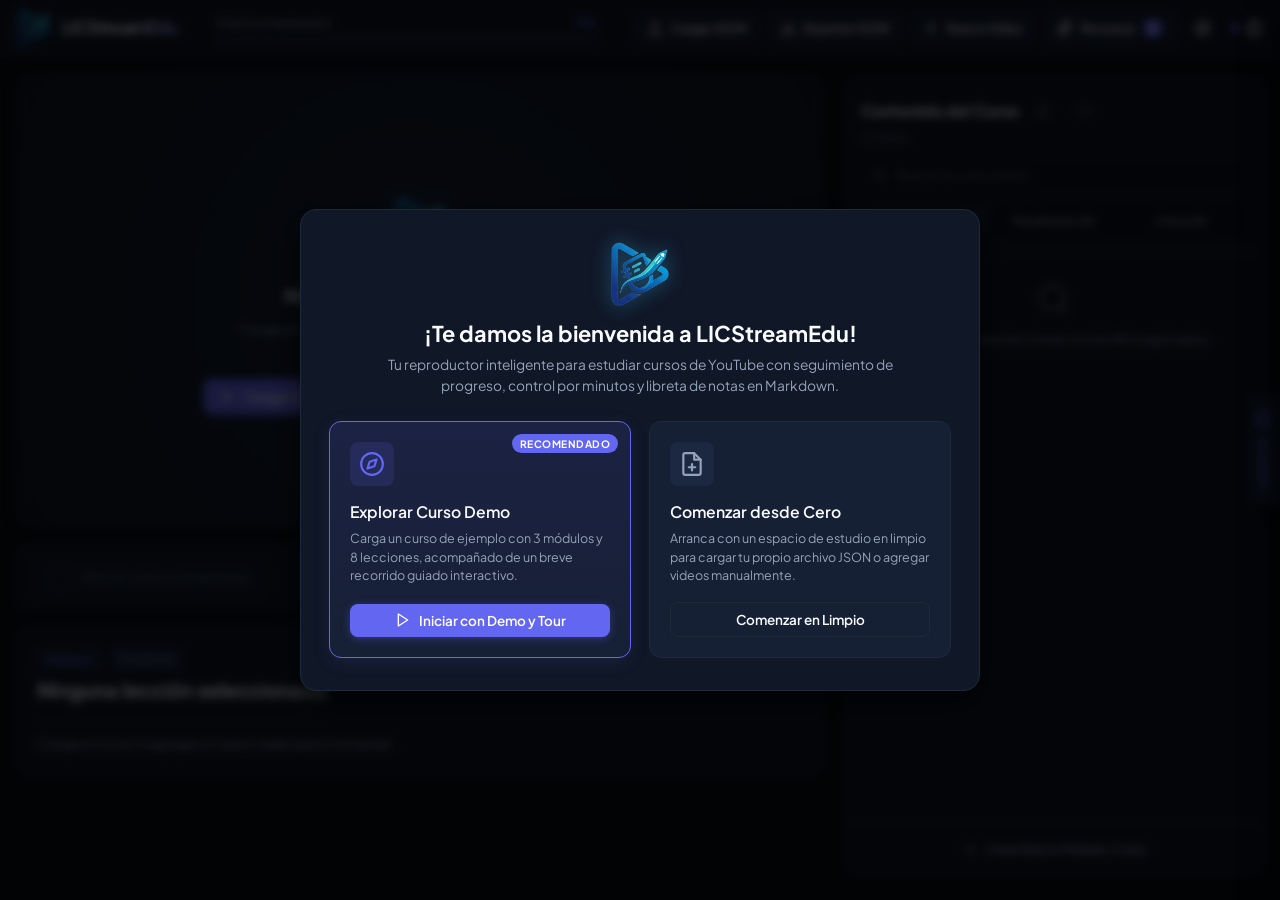
==== index.html @ e5d43a3f "LICStreamEdu v1.0" ====
<!DOCTYPE html>
<html lang="es" data-theme="obsidian">
<head>
  <meta charset="UTF-8">
  <meta name="viewport" content="width=device-width, initial-scale=1.0, maximum-scale=5.0">
  <title>LICStreamEdu | Reproductor Inteligente de Cursos</title>
  <meta name="description" content="Reproductor minimalista y moderno para cursos de YouTube con seguimiento de progreso, listas de reproducción, temas personalizables y gestor de archivos.">
  
  <!-- Favicon oficial -->
  <link rel="icon" type="image/png" href="assets/logo.png">
  <link rel="apple-touch-icon" href="assets/logo.png">
  
  <!-- Tipografías: Plus Jakarta Sans, Architects Daughter (manuscrita tipo Virgil/Excalidraw), Patrick Hand, Merriweather, JetBrains Mono -->
  <link rel="preconnect" href="https://fonts.googleapis.com">
  <link rel="preconnect" href="https://fonts.gstatic.com" crossorigin>
  <link href="https://fonts.googleapis.com/css2?family=Architects+Daughter&family=JetBrains+Mono:wght@400;500;600&family=Merriweather:ital,wght@0,400;0,700;1,400&family=Patrick+Hand&family=Plus+Jakarta+Sans:wght@300;400;500;600;700&display=swap" rel="stylesheet">
  
  <link rel="stylesheet" href="styles.css">
</head>
<body>

  <!-- ======================================================= -->
  <!-- BARRA DE NAVEGACIÓN SUPERIOR (HEADER)                   -->
  <!-- ======================================================= -->
  <header class="app-header">
    <div class="header-container">
      
      <!-- Logotipo e Identidad -->
      <div class="brand">
        <img src="assets/logo.png" alt="LICStreamEdu Logo" class="brand-logo-img">
        <div class="brand-text">
          <span class="brand-title">LICStreamEdu</span>
        </div>
      </div>

      <!-- Barra de Progreso Global del Curso -->
      <div class="course-progress-widget" id="headerProgressWidget" title="Progreso del curso actual">
        <div class="progress-info">
          <span class="progress-label" id="progressText">0 de 0 completados</span>
          <span class="progress-percent" id="progressPercentage">0%</span>
        </div>
        <div class="progress-track" role="progressbar" aria-valuenow="0" aria-valuemin="0" aria-valuemax="100">
          <div class="progress-fill" id="progressBarFill" style="width: 0%;"></div>
        </div>
      </div>

      <!-- Botones de Acción de la Cabecera -->
      <div class="header-actions">
        
        <!-- Botón Cargar JSON -->
        <button type="button" class="btn btn-secondary btn-sm" id="btnOpenLoadJsonModal" title="Cargar curso desde archivo JSON local o nube">
          <svg width="16" height="16" viewBox="0 0 24 24" fill="none" stroke="currentColor" stroke-width="2" stroke-linecap="round" stroke-linejoin="round" aria-hidden="true">
            <path d="M21 15v4a2 2 0 0 1-2 2H5a2 2 0 0 1-2-2v-4"></path>
            <polyline points="17 8 12 3 7 8"></polyline>
            <line x1="12" y1="3" x2="12" y2="15"></line>
          </svg>
          <span class="btn-text">Cargar JSON</span>
        </button>

        <!-- Botón Exportar JSON -->
        <button type="button" class="btn btn-secondary btn-sm" id="btnExportJson" title="Descargar y exportar curso actual como archivo JSON">
          <svg width="16" height="16" viewBox="0 0 24 24" fill="none" stroke="currentColor" stroke-width="2" stroke-linecap="round" stroke-linejoin="round" aria-hidden="true">
            <path d="M21 15v4a2 2 0 0 1-2 2H5a2 2 0 0 1-2-2v-4"></path>
            <polyline points="7 10 12 15 17 10"></polyline>
            <line x1="12" y1="15" x2="12" y2="3"></line>
          </svg>
          <span class="btn-text">Exportar JSON</span>
        </button>

        <!-- Botón Agregar Video Manual -->
        <button type="button" class="btn btn-secondary btn-sm" id="btnOpenAddVideoModal" title="Agregar nuevo video manualmente">
          <svg width="16" height="16" viewBox="0 0 24 24" fill="none" stroke="currentColor" stroke-width="2" stroke-linecap="round" stroke-linejoin="round" aria-hidden="true">
            <line x1="12" y1="5" x2="12" y2="19"></line>
            <line x1="5" y1="12" x2="19" y2="12"></line>
          </svg>
          <span class="btn-text">Nuevo Video</span>
        </button>

        <!-- Botón Archivos Adjuntos (máx 10MB) -->
        <button type="button" class="btn btn-secondary btn-sm" id="btnOpenAttachmentsModal" title="Archivos adicionales y recursos del curso">
          <svg width="16" height="16" viewBox="0 0 24 24" fill="none" stroke="currentColor" stroke-width="2" stroke-linecap="round" stroke-linejoin="round" aria-hidden="true">
            <path d="M21.44 11.05l-9.19 9.19a6 6 0 0 1-8.49-8.49l9.19-9.19a4 4 0 0 1 5.66 5.66l-9.2 9.19a2 2 0 0 1-2.83-2.83l8.49-8.48"></path>
          </svg>
          <span class="btn-text">Recursos</span>
          <span class="badge" id="attachmentsCountBadge">0</span>
        </button>

        <!-- Botón Iniciar Recorrido Guiado -->
        <button type="button" class="btn btn-icon btn-sm" id="btnStartTour" title="Iniciar recorrido guiado (Tour)" aria-label="Iniciar recorrido guiado">
          <svg width="17" height="17" viewBox="0 0 24 24" fill="none" stroke="currentColor" stroke-width="2" stroke-linecap="round" stroke-linejoin="round" aria-hidden="true">
            <circle cx="12" cy="12" r="10"></circle>
            <polygon points="16.24 7.76 14.12 14.12 7.76 16.24 9.88 9.88 16.24 7.76"></polygon>
          </svg>
        </button>

        <!-- Botón Selector de Temas -->
        <button type="button" class="btn btn-icon btn-sm" id="btnOpenThemeModal" title="Cambiar tema de color" aria-label="Cambiar tema de color">
          <span class="theme-current-dot" id="currentThemeDot"></span>
          <svg width="17" height="17" viewBox="0 0 24 24" fill="none" stroke="currentColor" stroke-width="2" stroke-linecap="round" stroke-linejoin="round" aria-hidden="true">
            <circle cx="12" cy="12" r="10"></circle>
            <path d="M12 2a14.5 14.5 0 0 0 0 20 10 10 0 0 0 0-20"></path>
          </svg>
        </button>

        <!-- Botón Alternar Menú Lateral Móvil -->
        <button type="button" class="btn btn-icon mobile-menu-toggle" id="btnToggleMobileSidebar" aria-label="Abrir lista de videos">
          <svg width="20" height="20" viewBox="0 0 24 24" fill="none" stroke="currentColor" stroke-width="2" stroke-linecap="round" stroke-linejoin="round" aria-hidden="true">
            <line x1="3" y1="12" x2="21" y2="12"></line>
            <line x1="3" y1="6" x2="21" y2="6"></line>
            <line x1="3" y1="18" x2="21" y2="18"></line>
          </svg>
        </button>

      </div>
    </div>
  </header>

  <!-- Banner de advertencia si se abre como file:// (Causa del Error 153 de YouTube) -->
  <div class="protocol-warning-banner hidden" id="protocolWarningBanner">
    <div class="protocol-warning-content">
      <svg width="20" height="20" viewBox="0 0 24 24" fill="none" stroke="currentColor" stroke-width="2" stroke-linecap="round" stroke-linejoin="round" aria-hidden="true">
        <path d="M10.29 3.86L1.82 18a2 2 0 0 0 1.71 3h16.94a2 2 0 0 0 1.71-3L13.71 3.86a2 2 0 0 0-3.42 0z"></path>
        <line x1="12" y1="9" x2="12" y2="13"></line>
        <line x1="12" y1="17" x2="12.01" y2="17"></line>
      </svg>
      <div class="protocol-warning-text">
        <strong>Aviso sobre Error 153 de YouTube:</strong> Estás abriendo la aplicación como archivo local (<code>file:///</code>). Por políticas de seguridad, YouTube bloquea reproductores embebidos sin un origen HTTP.
      </div>
      <a href="http://localhost:8080" class="btn btn-sm btn-primary" id="btnOpenLocalhost">
        Abrir en localhost:8080
      </a>
      <button type="button" class="btn btn-icon btn-xs" id="btnCloseProtocolWarning" aria-label="Cerrar aviso">
        <svg width="16" height="16" viewBox="0 0 24 24" fill="none" stroke="currentColor" stroke-width="2" stroke-linecap="round" stroke-linejoin="round">
          <line x1="18" y1="6" x2="6" y2="18"></line>
          <line x1="6" y1="6" x2="18" y2="18"></line>
        </svg>
      </button>
    </div>
  </div>

  <!-- ======================================================= -->
  <!-- CONTENEDOR PRINCIPAL (LAYOUT RESPONSIVO)                -->
  <!-- ======================================================= -->
  <main class="app-layout">
    
    <!-- COLUMNA PRINCIPAL: REPRODUCTOR Y DETALLES DEL VIDEO -->
    <section class="player-column">
      
      <!-- Contenedor del Reproductor Embebido 16:9 -->
      <div class="video-container" id="videoContainer">
        <!-- El iframe se inyecta dinámicamente mediante JavaScript -->
        <div class="empty-player-state" id="emptyPlayerState">
          <div class="empty-icon" aria-hidden="true">
            <img src="assets/logo.png" alt="LICStreamEdu" class="empty-logo-img">
          </div>
          <h3>Ningún video en reproducción</h3>
          <p>Carga un archivo JSON de curso o agrega un nuevo video para comenzar.</p>
          <div class="empty-actions">
            <button type="button" class="btn btn-primary" id="btnLoadDemoCourse">
              <svg width="16" height="16" viewBox="0 0 24 24" fill="none" stroke="currentColor" stroke-width="2" stroke-linecap="round" stroke-linejoin="round" aria-hidden="true">
                <polygon points="5 3 19 12 5 21 5 3"></polygon>
              </svg>
              Cargar Curso de Demostración
            </button>
            <button type="button" class="btn btn-secondary" id="btnEmptyLoadJson">
              Cargar archivo JSON
            </button>
          </div>
        </div>

        <iframe 
          id="youtubeIframe" 
          class="video-iframe hidden"
          title="Reproductor de Video de YouTube"
          allow="accelerometer; autoplay; clipboard-write; encrypted-media; gyroscope; picture-in-picture; web-share"
          referrerpolicy="strict-origin-when-cross-origin"
          allowfullscreen>
        </iframe>
      </div>

      <!-- Barra de Acciones del Reproductor -->
      <div class="player-controls-bar">
        <div class="controls-left">
          <!-- Botón de Marcar como Visto / No Visto -->
          <button type="button" class="btn btn-check" id="btnToggleWatched" disabled>
            <span class="check-box-icon" aria-hidden="true">
              <svg width="18" height="18" viewBox="0 0 24 24" fill="none" stroke="currentColor" stroke-width="2.5" stroke-linecap="round" stroke-linejoin="round">
                <polyline points="20 6 9 17 4 12"></polyline>
              </svg>
            </span>
            <span id="btnWatchedLabel">Marcar como completado</span>
          </button>
        </div>

        <div class="controls-right">
          <!-- Navegación Anterior / Siguiente -->
          <button type="button" class="btn btn-icon btn-secondary" id="btnPrevVideo" title="Video anterior" disabled aria-label="Video anterior">
            <svg width="18" height="18" viewBox="0 0 24 24" fill="none" stroke="currentColor" stroke-width="2" stroke-linecap="round" stroke-linejoin="round" aria-hidden="true">
              <polygon points="19 20 9 12 19 4 19 20"></polygon>
              <line x1="5" y1="19" x2="5" y2="5"></line>
            </svg>
          </button>
          
          <button type="button" class="btn btn-icon btn-secondary" id="btnNextVideo" title="Siguiente video" disabled aria-label="Siguiente video">
            <svg width="18" height="18" viewBox="0 0 24 24" fill="none" stroke="currentColor" stroke-width="2" stroke-linecap="round" stroke-linejoin="round" aria-hidden="true">
              <polygon points="5 4 15 12 5 20 5 4"></polygon>
              <line x1="19" y1="5" x2="19" y2="19"></line>
            </svg>
          </button>

          <!-- Enlace Externo a YouTube -->
          <a href="#" target="_blank" rel="noopener noreferrer" class="btn btn-icon btn-secondary" id="btnOpenYouTubeExternal" title="Abrir en YouTube" aria-label="Abrir en YouTube">
            <svg width="16" height="16" viewBox="0 0 24 24" fill="none" stroke="currentColor" stroke-width="2" stroke-linecap="round" stroke-linejoin="round" aria-hidden="true">
              <path d="M18 13v6a2 2 0 0 1-2 2H5a2 2 0 0 1-2-2V8a2 2 0 0 1 2-2h6"></path>
              <polyline points="15 3 21 3 21 9"></polyline>
              <line x1="10" y1="14" x2="21" y2="3"></line>
            </svg>
          </a>
        </div>
      </div>

      <!-- Tarjeta de Información del Video Actual -->
      <article class="video-meta-card">
        <div class="video-meta-header">
          <div class="meta-tags">
            <span class="module-badge" id="currentModuleBadge">Módulo 1</span>
            <span class="status-badge" id="currentStatusBadge">Pendiente</span>
          </div>
          <h1 class="video-title" id="currentVideoTitle">Selecciona una lección para comenzar</h1>
        </div>
        
        <div class="video-description-box">
          <p class="video-description-text" id="currentVideoDescription">
            La descripción detallada del video seleccionado aparecerá en este apartado.
          </p>
        </div>
      </article>

    </section>

    <!-- COLUMNA LATERAL: PLAYLIST / MÓDULOS DE VIDEOS -->
    <aside class="playlist-sidebar" id="playlistSidebar">
      
      <!-- Cabecera de la Barra Lateral -->
      <div class="sidebar-header">
        <div class="sidebar-title-row">
          <div class="sidebar-title-wrap">
            <div class="sidebar-title-heading-wrap">
              <h2 class="sidebar-title" id="sidebarCourseTitle" title="Clic para renombrar el curso">Contenido del Curso</h2>
              <button type="button" class="btn btn-icon btn-xs sidebar-edit-title-btn" id="btnEditCourseTitle" title="Renombrar curso" aria-label="Renombrar curso">
                <svg width="14" height="14" viewBox="0 0 24 24" fill="none" stroke="currentColor" stroke-width="2" stroke-linecap="round" stroke-linejoin="round" aria-hidden="true">
                  <path d="M12 20h9"></path>
                  <path d="M16.5 3.5a2.121 2.121 0 0 1 3 3L7 19l-4 1 1-4L16.5 3.5z"></path>
                </svg>
              </button>
              <button type="button" class="btn btn-icon btn-xs sidebar-close-course-btn" id="btnCloseCourse" title="Cerrar curso actual y comenzar uno nuevo" aria-label="Cerrar curso actual">
                <svg width="14" height="14" viewBox="0 0 24 24" fill="none" stroke="currentColor" stroke-width="2" stroke-linecap="round" stroke-linejoin="round" aria-hidden="true">
                  <path d="M9 21H5a2 2 0 0 1-2-2V5a2 2 0 0 1 2-2h4"></path>
                  <polyline points="16 17 21 12 16 7"></polyline>
                  <line x1="21" y1="12" x2="9" y2="12"></line>
                </svg>
              </button>
            </div>
            <span class="sidebar-video-count" id="sidebarTotalCount">0 videos</span>
          </div>
          <button type="button" class="btn btn-icon btn-xs sidebar-close-btn" id="btnCloseMobileSidebar" aria-label="Cerrar panel de lista">
            <svg width="18" height="18" viewBox="0 0 24 24" fill="none" stroke="currentColor" stroke-width="2" stroke-linecap="round" stroke-linejoin="round" aria-hidden="true">
              <line x1="18" y1="6" x2="6" y2="18"></line>
              <line x1="6" y1="6" x2="18" y2="18"></line>
            </svg>
          </button>
        </div>

        <!-- Buscador de Lecciones -->
        <div class="search-box">
          <svg class="search-icon" width="16" height="16" viewBox="0 0 24 24" fill="none" stroke="currentColor" stroke-width="2" stroke-linecap="round" stroke-linejoin="round" aria-hidden="true">
            <circle cx="11" cy="11" r="8"></circle>
            <line x1="21" y1="21" x2="16.65" y2="16.65"></line>
          </svg>
          <input type="text" id="searchInput" class="search-input" placeholder="Buscar lección o tema..." aria-label="Buscar lección">
          <button type="button" class="search-clear-btn hidden" id="btnClearSearch" aria-label="Borrar búsqueda">
            <svg width="14" height="14" viewBox="0 0 24 24" fill="none" stroke="currentColor" stroke-width="2" stroke-linecap="round" stroke-linejoin="round" aria-hidden="true">
              <line x1="18" y1="6" x2="6" y2="18"></line>
              <line x1="6" y1="6" x2="18" y2="18"></line>
            </svg>
          </button>
        </div>

        <!-- Filtros de Estado: Todos / Pendientes / Completados -->
        <div class="filter-tabs" role="tablist">
          <button type="button" class="filter-tab active" data-filter="all" role="tab" aria-selected="true">
            Todos (<span id="filterCountAll">0</span>)
          </button>
          <button type="button" class="filter-tab" data-filter="pending" role="tab" aria-selected="false">
            Pendientes (<span id="filterCountPending">0</span>)
          </button>
          <button type="button" class="filter-tab" data-filter="completed" role="tab" aria-selected="false">
            Listos (<span id="filterCountCompleted">0</span>)
          </button>
        </div>
      </div>

      <!-- Contenedor con Scroll de Módulos y Videos -->
      <div class="playlist-accordion-container" id="playlistContainer">
        <!-- Generado dinámicamente con JavaScript -->
      </div>

      <!-- Pie de la Barra Lateral: Botón de Crear Módulo / Lista Rápida -->
      <div class="sidebar-footer">
        <button type="button" class="btn btn-ghost btn-sm btn-block" id="btnCreateNewModule">
          <svg width="15" height="15" viewBox="0 0 24 24" fill="none" stroke="currentColor" stroke-width="2" stroke-linecap="round" stroke-linejoin="round" aria-hidden="true">
            <line x1="12" y1="5" x2="12" y2="19"></line>
            <line x1="5" y1="12" x2="19" y2="12"></line>
          </svg>
          Crear Nuevo Módulo / Lista
        </button>
      </div>

    </aside>

  </main>

  <!-- Overlay para oscurecer el fondo en móviles al abrir la barra lateral -->
  <div class="sidebar-backdrop" id="sidebarBackdrop"></div>

  <!-- ======================================================= -->
  <!-- MODAL 1: CARGAR CURSO JSON (LOCAL O NUBE)               -->
  <!-- ======================================================= -->
  <div class="modal-backdrop" id="modalLoadJson" aria-hidden="true" role="dialog" aria-labelledby="modalLoadJsonTitle">
    <div class="modal-card">
      <div class="modal-header">
        <div class="modal-title-wrap">
          <svg width="20" height="20" viewBox="0 0 24 24" fill="none" stroke="currentColor" stroke-width="2" stroke-linecap="round" stroke-linejoin="round" aria-hidden="true">
            <path d="M21 15v4a2 2 0 0 1-2 2H5a2 2 0 0 1-2-2v-4"></path>
            <polyline points="17 8 12 3 7 8"></polyline>
            <line x1="12" y1="3" x2="12" y2="15"></line>
          </svg>
          <h2 class="modal-title" id="modalLoadJsonTitle">Cargar Curso desde JSON</h2>
        </div>
        <button type="button" class="btn btn-icon btn-xs modal-close-btn" data-close-modal="modalLoadJson" aria-label="Cerrar modal">
          <svg width="18" height="18" viewBox="0 0 24 24" fill="none" stroke="currentColor" stroke-width="2" stroke-linecap="round" stroke-linejoin="round" aria-hidden="true">
            <line x1="18" y1="6" x2="6" y2="18"></line>
            <line x1="6" y1="6" x2="18" y2="18"></line>
          </svg>
        </button>
      </div>

      <div class="modal-body">
        
        <!-- Zona 1: Subida de archivo local con Drag & Drop -->
        <div class="upload-dropzone" id="jsonDropzone">
          <input type="file" id="jsonFileInput" accept=".json,application/json" class="file-input-hidden">
          <div class="dropzone-content">
            <div class="dropzone-icon" aria-hidden="true">
              <svg width="32" height="32" viewBox="0 0 24 24" fill="none" stroke="currentColor" stroke-width="1.8" stroke-linecap="round" stroke-linejoin="round">
                <path d="M14 2H6a2 2 0 0 0-2 2v16a2 2 0 0 0 2 2h12a2 2 0 0 0 2-2V8z"></path>
                <polyline points="14 2 14 8 20 8"></polyline>
                <line x1="12" y1="18" x2="12" y2="12"></line>
                <line x1="9" y1="15" x2="15" y2="15"></line>
              </svg>
            </div>
            <p class="dropzone-title">Arrastra tu archivo <strong>.json</strong> aquí</p>
            <p class="dropzone-subtitle">o haz clic para explorar en tu equipo</p>
          </div>
        </div>

        <div class="modal-divider">
          <span>O CARGAR DESDE LA NUBE</span>
        </div>

        <!-- Zona 2: Enlace JSON en la nube -->
        <div class="form-group">
          <label for="jsonUrlInput" class="form-label">URL del archivo JSON remoto</label>
          <div class="input-with-button">
            <input type="url" id="jsonUrlInput" class="form-input" placeholder="https://ejemplo.com/curso.json">
            <button type="button" class="btn btn-secondary" id="btnFetchJsonUrl">Cargar URL</button>
          </div>
        </div>

        <!-- Botón Rápido Demo -->
        <div class="demo-prompt-card">
          <div class="demo-prompt-info">
            <strong>¿Quieres probarlo de inmediato?</strong>
            <span>Carga el curso de demostración de Desarrollo Web Frontend integrado.</span>
          </div>
          <button type="button" class="btn btn-primary btn-sm" id="btnLoadSampleCourseModal">
            Cargar Demo
          </button>
        </div>

        <!-- Mensaje de estado/error -->
        <div class="modal-feedback-alert hidden" id="jsonFeedbackAlert"></div>

        <!-- Guía de Formato Colapsable -->
        <details class="json-format-guide">
          <summary>Ver estructura JSON admitida</summary>
          <pre><code>{
  "courseTitle": "Nombre del Curso",
  "description": "Descripción opcional",
  "playlists": [
    {
      "title": "Módulo 1: Introducción",
      "videos": [
        {
          "title": "1. Lección completa",
          "url": "https://www.youtube.com/watch?v=ID_VIDEO",
          "description": "Video reproducido completo"
        },
        {
          "title": "2. Fragmento de video largo",
          "url": "https://www.youtube.com/watch?v=ID_VIDEO",
          "start": "02:15",
          "end": "14:40",
          "description": "Se reproduce solo de 02:15 a 14:40"
        }
      ]
    }
  ]
}</code></pre>
        </details>

      </div>
    </div>
  </div>

  <!-- ======================================================= -->
  <!-- MODAL 2: AGREGAR VIDEO MANUALMENTE                      -->
  <!-- ======================================================= -->
  <div class="modal-backdrop" id="modalAddVideo" aria-hidden="true" role="dialog" aria-labelledby="modalAddVideoTitle">
    <div class="modal-card">
      <div class="modal-header">
        <div class="modal-title-wrap">
          <svg width="20" height="20" viewBox="0 0 24 24" fill="none" stroke="currentColor" stroke-width="2" stroke-linecap="round" stroke-linejoin="round" aria-hidden="true">
            <circle cx="12" cy="12" r="10"></circle>
            <line x1="12" y1="8" x2="12" y2="16"></line>
            <line x1="8" y1="12" x2="16" y2="12"></line>
          </svg>
          <h2 class="modal-title" id="modalAddVideoTitle">Agregar Video a la Lista</h2>
        </div>
        <button type="button" class="btn btn-icon btn-xs modal-close-btn" data-close-modal="modalAddVideo" aria-label="Cerrar modal">
          <svg width="18" height="18" viewBox="0 0 24 24" fill="none" stroke="currentColor" stroke-width="2" stroke-linecap="round" stroke-linejoin="round" aria-hidden="true">
            <line x1="18" y1="6" x2="6" y2="18"></line>
            <line x1="6" y1="6" x2="18" y2="18"></line>
          </svg>
        </button>
      </div>

      <form id="formAddVideo" class="modal-body">
        
        <!-- Enlace de YouTube con vista previa dinámica -->
        <div class="form-group">
          <label for="manualVideoUrl" class="form-label">Enlace de YouTube *</label>
          <input 
            type="url" 
            id="manualVideoUrl" 
            class="form-input" 
            placeholder="https://www.youtube.com/watch?v=..." 
            required>
          <span class="form-hint">Soporta enlaces normales, formato corto youtu.be o shorts.</span>
        </div>

        <!-- Vista previa de miniatura si el ID es detectado -->
        <div class="video-preview-box hidden" id="manualVideoPreviewBox">
          <img id="manualVideoPreviewThumb" src="" alt="Vista previa de miniatura" class="preview-thumbnail">
          <div class="preview-meta">
            <span class="preview-badge">ID Detectado</span>
            <span class="preview-id" id="manualVideoPreviewId"></span>
          </div>
        </div>

        <!-- Título del video -->
        <div class="form-group">
          <label for="manualVideoTitle" class="form-label">Título de la lección *</label>
          <input 
            type="text" 
            id="manualVideoTitle" 
            class="form-input" 
            placeholder="Ej: Lección 1 - Introducción práctica" 
            required>
        </div>

        <!-- Fraccionar video por minutos (Opcional) -->
        <div class="form-group">
          <label class="form-label">Fraccionar video por minutos (Opcional)</label>
          <div class="time-range-grid">
            <div class="time-field">
              <label for="manualVideoStart" class="form-sublabel">Inicio (MM:SS o segundos)</label>
              <input 
                type="text" 
                id="manualVideoStart" 
                class="form-input" 
                placeholder="00:00">
            </div>
            <div class="time-field">
              <label for="manualVideoEnd" class="form-sublabel">Fin (MM:SS o segundos)</label>
              <input 
                type="text" 
                id="manualVideoEnd" 
                class="form-input" 
                placeholder="15:30">
            </div>
          </div>
          <span class="form-hint">Si defines inicio y fin, el video solo se reproducirá en ese rango y se detendrá solo.</span>
        </div>

        <!-- Destino: Módulo / Lista -->
        <div class="form-group">
          <label for="manualVideoPlaylistSelect" class="form-label">Módulo o Lista de destino</label>
          <select id="manualVideoPlaylistSelect" class="form-select">
            <!-- Rellenado dinámicamente con las listas actuales -->
            <option value="NEW_PLAYLIST">+ Crear nueva lista / módulo...</option>
          </select>
        </div>

        <!-- Nombre de nuevo módulo (condicional si se elige crear nuevo) -->
        <div class="form-group hidden" id="newPlaylistInputGroup">
          <label for="newPlaylistTitleInput" class="form-label">Nombre del nuevo módulo *</label>
          <input 
            type="text" 
            id="newPlaylistTitleInput" 
            class="form-input" 
            placeholder="Ej: Módulo 4: Proyecto Avanzado">
        </div>

        <!-- Descripción -->
        <div class="form-group">
          <label for="manualVideoDesc" class="form-label">Descripción o notas (opcional)</label>
          <textarea 
            id="manualVideoDesc" 
            class="form-textarea" 
            rows="3" 
            placeholder="Escribe un breve resumen de los conceptos abordados en esta lección..."></textarea>
        </div>

        <div class="modal-feedback-alert hidden" id="manualVideoAlert"></div>

        <div class="modal-footer">
          <button type="button" class="btn btn-secondary" data-close-modal="modalAddVideo">Cancelar</button>
          <button type="submit" class="btn btn-primary" id="btnSubmitAddVideo">Guardar Video</button>
        </div>
      </form>
    </div>
  </div>

  <!-- ======================================================= -->
  <!-- MODAL 2B: EDITAR LECCIÓN / VIDEO                        -->
  <!-- ======================================================= -->
  <div class="modal-backdrop" id="modalEditVideo" aria-hidden="true" role="dialog" aria-labelledby="modalEditVideoTitle">
    <div class="modal-card">
      <div class="modal-header">
        <div class="modal-title-wrap">
          <svg width="20" height="20" viewBox="0 0 24 24" fill="none" stroke="currentColor" stroke-width="2" stroke-linecap="round" stroke-linejoin="round" aria-hidden="true" style="color: var(--primary);">
            <path d="M12 20h9"></path>
            <path d="M16.5 3.5a2.121 2.121 0 0 1 3 3L7 19l-4 1 1-4L16.5 3.5z"></path>
          </svg>
          <h2 class="modal-title" id="modalEditVideoTitle">Editar Lección / Video</h2>
        </div>
        <button type="button" class="btn btn-icon btn-xs modal-close-btn" data-close-modal="modalEditVideo" aria-label="Cerrar modal">
          <svg width="18" height="18" viewBox="0 0 24 24" fill="none" stroke="currentColor" stroke-width="2" stroke-linecap="round" stroke-linejoin="round" aria-hidden="true">
            <line x1="18" y1="6" x2="6" y2="18"></line>
            <line x1="6" y1="6" x2="18" y2="18"></line>
          </svg>
        </button>
      </div>

      <form id="formEditVideo" class="modal-body">
        <input type="hidden" id="editVideoIdInput">

        <!-- Enlace de YouTube con vista previa dinámica -->
        <div class="form-group">
          <label for="editVideoUrl" class="form-label">Enlace de YouTube *</label>
          <input 
            type="url" 
            id="editVideoUrl" 
            class="form-input" 
            placeholder="https://www.youtube.com/watch?v=..." 
            required>
          <span class="form-hint">Soporta enlaces normales, formato corto youtu.be o shorts.</span>
        </div>

        <!-- Vista previa de miniatura si el ID es detectado -->
        <div class="video-preview-box hidden" id="editVideoPreviewBox">
          <img id="editVideoPreviewThumb" src="" alt="Vista previa de miniatura" class="preview-thumbnail">
          <div class="preview-meta">
            <span class="preview-badge">ID Detectado</span>
            <span class="preview-id" id="editVideoPreviewId"></span>
          </div>
        </div>

        <!-- Título del video -->
        <div class="form-group">
          <label for="editVideoTitleInput" class="form-label">Título de la lección *</label>
          <input 
            type="text" 
            id="editVideoTitleInput" 
            class="form-input" 
            placeholder="Ej: Lección 1 - Introducción práctica" 
            required>
        </div>

        <!-- Fraccionar video por minutos (Opcional) -->
        <div class="form-group">
          <label class="form-label">Fraccionar video por minutos (Opcional)</label>
          <div class="time-range-grid">
            <div class="time-field">
              <label for="editVideoStart" class="form-sublabel">Inicio (MM:SS o segundos)</label>
              <input 
                type="text" 
                id="editVideoStart" 
                class="form-input" 
                placeholder="00:00">
            </div>
            <div class="time-field">
              <label for="editVideoEnd" class="form-sublabel">Fin (MM:SS o segundos)</label>
              <input 
                type="text" 
                id="editVideoEnd" 
                class="form-input" 
                placeholder="15:30">
            </div>
          </div>
          <span class="form-hint">Define los puntos de inicio y fin para reproducir solo el fragmento relevante.</span>
        </div>

        <!-- Módulo o Lista de destino -->
        <div class="form-group">
          <label for="editVideoPlaylistSelect" class="form-label">Módulo o Lista</label>
          <select id="editVideoPlaylistSelect" class="form-select">
            <!-- Rellenado dinámicamente con las listas actuales -->
          </select>
        </div>

        <!-- Descripción -->
        <div class="form-group">
          <label for="editVideoDesc" class="form-label">Descripción o notas (opcional)</label>
          <textarea 
            id="editVideoDesc" 
            class="form-textarea" 
            rows="3" 
            placeholder="Escribe un breve resumen de los conceptos abordados en esta lección..."></textarea>
        </div>

        <div class="modal-feedback-alert hidden" id="editVideoAlert"></div>

        <div class="modal-footer">
          <button type="button" class="btn btn-secondary" data-close-modal="modalEditVideo">Cancelar</button>
          <button type="submit" class="btn btn-primary" id="btnSubmitEditVideo">
            <svg width="15" height="15" viewBox="0 0 24 24" fill="none" stroke="currentColor" stroke-width="2" stroke-linecap="round" stroke-linejoin="round" aria-hidden="true">
              <polyline points="20 6 9 17 4 12"></polyline>
            </svg>
            Guardar Cambios
          </button>
        </div>
      </form>
    </div>
  </div>

  <!-- ======================================================= -->
  <!-- MODAL 3: GESTOR DE ARCHIVOS ADICIONALES (MÁX 10 MB)     -->
  <!-- ======================================================= -->
  <div class="modal-backdrop" id="modalAttachments" aria-hidden="true" role="dialog" aria-labelledby="modalAttachmentsTitle">
    <div class="modal-card modal-lg">
      <div class="modal-header">
        <div class="modal-title-wrap">
          <svg width="20" height="20" viewBox="0 0 24 24" fill="none" stroke="currentColor" stroke-width="2" stroke-linecap="round" stroke-linejoin="round" aria-hidden="true">
            <path d="M21.44 11.05l-9.19 9.19a6 6 0 0 1-8.49-8.49l9.19-9.19a4 4 0 0 1 5.66 5.66l-9.2 9.19a2 2 0 0 1-2.83-2.83l8.49-8.48"></path>
          </svg>
          <h2 class="modal-title" id="modalAttachmentsTitle">Archivos Adicionales del Curso</h2>
        </div>
        <button type="button" class="btn btn-icon btn-xs modal-close-btn" data-close-modal="modalAttachments" aria-label="Cerrar modal">
          <svg width="18" height="18" viewBox="0 0 24 24" fill="none" stroke="currentColor" stroke-width="2" stroke-linecap="round" stroke-linejoin="round" aria-hidden="true">
            <line x1="18" y1="6" x2="6" y2="18"></line>
            <line x1="6" y1="6" x2="18" y2="18"></line>
          </svg>
        </button>
      </div>

      <div class="modal-body">
        
        <!-- Pestañas: Subir Local vs Enlace Nube -->
        <div class="attachment-tabs">
          <button type="button" class="attachment-tab-btn active" id="tabBtnLocalUpload">
            <svg width="15" height="15" viewBox="0 0 24 24" fill="none" stroke="currentColor" stroke-width="2" stroke-linecap="round" stroke-linejoin="round" aria-hidden="true">
              <path d="M21 15v4a2 2 0 0 1-2 2H5a2 2 0 0 1-2-2v-4"></path>
              <polyline points="17 8 12 3 7 8"></polyline>
              <line x1="12" y1="3" x2="12" y2="15"></line>
            </svg>
            Subir Archivo Local (Máx. 10 MB)
          </button>
          <button type="button" class="attachment-tab-btn" id="tabBtnCloudLink">
            <svg width="15" height="15" viewBox="0 0 24 24" fill="none" stroke="currentColor" stroke-width="2" stroke-linecap="round" stroke-linejoin="round" aria-hidden="true">
              <path d="M10 13a5 5 0 0 0 7.54.54l3-3a5 5 0 0 0-7.07-7.07l-1.72 1.71"></path>
              <path d="M14 11a5 5 0 0 0-7.54-.54l-3 3a5 5 0 0 0 7.07 7.07l1.71-1.71"></path>
            </svg>
            Vincular Enlace en la Nube
          </button>
        </div>

        <!-- Panel 1: Subida Local -->
        <div class="attachment-panel" id="panelLocalUpload">
          <div class="upload-dropzone attachment-dropzone" id="attachmentDropzone">
            <input type="file" id="attachmentFileInput" class="file-input-hidden">
            <div class="dropzone-content">
              <div class="dropzone-icon" aria-hidden="true">
                <svg width="28" height="28" viewBox="0 0 24 24" fill="none" stroke="currentColor" stroke-width="1.8" stroke-linecap="round" stroke-linejoin="round">
                  <path d="M13 2H6a2 2 0 0 0-2 2v16a2 2 0 0 0 2 2h12a2 2 0 0 0 2-2V9z"></path>
                  <polyline points="13 2 13 9 20 9"></polyline>
                </svg>
              </div>
              <p class="dropzone-title">Arrastra aquí PDFs, diapositivas, código o apuntes</p>
              <p class="dropzone-subtitle">o haz clic para seleccionar (Tamaño máximo: <strong>10 MB</strong>)</p>
            </div>
          </div>
        </div>

        <!-- Panel 2: Enlace en la Nube -->
        <div class="attachment-panel hidden" id="panelCloudLink">
          <form id="formCloudAttachment" class="form-grid">
            <div class="form-group">
              <label for="cloudAttachmentTitle" class="form-label">Nombre del recurso</label>
              <input type="text" id="cloudAttachmentTitle" class="form-input" placeholder="Ej: Diapositivas en Google Drive" required>
            </div>
            <div class="form-group">
              <label for="cloudAttachmentUrl" class="form-label">Enlace web (Google Drive, Dropbox, GitHub, etc.)</label>
              <input type="url" id="cloudAttachmentUrl" class="form-input" placeholder="https://..." required>
            </div>
            <button type="submit" class="btn btn-primary btn-sm">Agregar Enlace</button>
          </form>
        </div>

        <div class="modal-feedback-alert hidden" id="attachmentAlert"></div>

        <!-- Lista de Archivos Cargados -->
        <div class="attachments-list-section">
          <h3 class="section-subtitle">Archivos y Enlaces Guardados (<span id="attachmentsListCount">0</span>)</h3>
          
          <div class="attachments-table-container" id="attachmentsListContainer">
            <!-- Generado dinámicamente con JavaScript -->
          </div>
        </div>

      </div>
    </div>
  </div>

  <!-- ======================================================= -->
  <!-- MODAL 4: SELECTOR DE TEMAS DE COLOR (6 PALETAS)         -->
  <!-- ======================================================= -->
  <div class="modal-backdrop" id="modalThemeSelector" aria-hidden="true" role="dialog" aria-labelledby="modalThemeTitle">
    <div class="modal-card">
      <div class="modal-header">
        <div class="modal-title-wrap">
          <svg width="20" height="20" viewBox="0 0 24 24" fill="none" stroke="currentColor" stroke-width="2" stroke-linecap="round" stroke-linejoin="round" aria-hidden="true">
            <circle cx="12" cy="12" r="10"></circle>
            <path d="M12 2a14.5 14.5 0 0 0 0 20 10 10 0 0 0 0-20"></path>
          </svg>
          <h2 class="modal-title" id="modalThemeTitle">Personalizar Tema de Color</h2>
        </div>
        <button type="button" class="btn btn-icon btn-xs modal-close-btn" data-close-modal="modalThemeSelector" aria-label="Cerrar modal">
          <svg width="18" height="18" viewBox="0 0 24 24" fill="none" stroke="currentColor" stroke-width="2" stroke-linecap="round" stroke-linejoin="round" aria-hidden="true">
            <line x1="18" y1="6" x2="6" y2="18"></line>
            <line x1="6" y1="6" x2="18" y2="18"></line>
          </svg>
        </button>
      </div>

      <div class="modal-body">
        <p class="modal-subtitle">Selecciona una de las 6 paletas de diseño predefinidas. Tu preferencia se guardará automáticamente.</p>
        <div class="themes-grid" id="themesGridContainer">
          <!-- Generado dinámicamente desde themes.js -->
        </div>
      </div>
    </div>
  </div>

  <!-- ======================================================= -->
  <!-- MODAL 5: CREAR NUEVO MÓDULO / LISTA                     -->
  <!-- ======================================================= -->
  <div class="modal-backdrop" id="modalCreateModule" aria-hidden="true" role="dialog" aria-labelledby="modalCreateModuleTitle">
    <div class="modal-card">
      <div class="modal-header">
        <div class="modal-title-wrap">
          <svg width="20" height="20" viewBox="0 0 24 24" fill="none" stroke="currentColor" stroke-width="2" stroke-linecap="round" stroke-linejoin="round" aria-hidden="true">
            <path d="M22 19a2 2 0 0 1-2 2H4a2 2 0 0 1-2-2V5a2 2 0 0 1 2-2h5l2 3h9a2 2 0 0 1 2 2z"></path>
            <line x1="12" y1="11" x2="12" y2="17"></line>
            <line x1="9" y1="14" x2="15" y2="14"></line>
          </svg>
          <h2 class="modal-title" id="modalCreateModuleTitle">Crear Nuevo Módulo / Lista</h2>
        </div>
        <button type="button" class="btn btn-icon btn-xs modal-close-btn" data-close-modal="modalCreateModule" aria-label="Cerrar modal">
          <svg width="18" height="18" viewBox="0 0 24 24" fill="none" stroke="currentColor" stroke-width="2" stroke-linecap="round" stroke-linejoin="round" aria-hidden="true">
            <line x1="18" y1="6" x2="6" y2="18"></line>
            <line x1="6" y1="6" x2="18" y2="18"></line>
          </svg>
        </button>
      </div>

      <form id="formCreateModule" class="modal-body">
        <p class="modal-subtitle">Ingresa un nombre descriptivo para agrupar lecciones y organizar la estructura de tu curso.</p>

        <div class="form-group">
          <label for="inputModuleName" class="form-label">Nombre del nuevo módulo o lista *</label>
          <input 
            type="text" 
            id="inputModuleName" 
            class="form-input" 
            placeholder="Ej: Módulo 1 - Fundamentos y Arquitectura" 
            required 
            autocomplete="off">
          <span class="form-hint">Aparecerá en el acordeón de la barra lateral y en los selectores de lecciones.</span>
        </div>

        <div class="modal-footer">
          <button type="button" class="btn btn-secondary" data-close-modal="modalCreateModule">Cancelar</button>
          <button type="submit" class="btn btn-primary" id="btnSubmitCreateModule">
            <svg width="15" height="15" viewBox="0 0 24 24" fill="none" stroke="currentColor" stroke-width="2" stroke-linecap="round" stroke-linejoin="round" aria-hidden="true">
              <line x1="12" y1="5" x2="12" y2="19"></line>
              <line x1="5" y1="12" x2="19" y2="12"></line>
            </svg>
            Crear Módulo
          </button>
        </div>
      </form>
    </div>
  </div>

  <!-- ======================================================= -->
  <!-- MODAL 6: RENOMBRAR / EDITAR MÓDULO                      -->
  <!-- ======================================================= -->
  <div class="modal-backdrop" id="modalEditModule" aria-hidden="true" role="dialog" aria-labelledby="modalEditModuleTitle">
    <div class="modal-card">
      <div class="modal-header">
        <div class="modal-title-wrap">
          <svg width="20" height="20" viewBox="0 0 24 24" fill="none" stroke="currentColor" stroke-width="2" stroke-linecap="round" stroke-linejoin="round" aria-hidden="true">
            <path d="M12 20h9"></path>
            <path d="M16.5 3.5a2.121 2.121 0 0 1 3 3L7 19l-4 1 1-4L16.5 3.5z"></path>
          </svg>
          <h2 class="modal-title" id="modalEditModuleTitle">Renombrar Módulo / Lista</h2>
        </div>
        <button type="button" class="btn btn-icon btn-xs modal-close-btn" data-close-modal="modalEditModule" aria-label="Cerrar modal">
          <svg width="18" height="18" viewBox="0 0 24 24" fill="none" stroke="currentColor" stroke-width="2" stroke-linecap="round" stroke-linejoin="round" aria-hidden="true">
            <line x1="18" y1="6" x2="6" y2="18"></line>
            <line x1="6" y1="6" x2="18" y2="18"></line>
          </svg>
        </button>
      </div>

      <form id="formEditModule" class="modal-body">
        <input type="hidden" id="editModuleIdInput">
        <p class="modal-subtitle">Modifica el título del módulo. Los videos y su progreso se conservarán intactos.</p>

        <div class="form-group">
          <label for="editModuleNameInput" class="form-label">Nuevo nombre del módulo *</label>
          <input 
            type="text" 
            id="editModuleNameInput" 
            class="form-input" 
            placeholder="Ej: Módulo 1 - Fundamentos" 
            required 
            autocomplete="off">
        </div>

        <div class="modal-footer">
          <button type="button" class="btn btn-secondary" data-close-modal="modalEditModule">Cancelar</button>
          <button type="submit" class="btn btn-primary" id="btnSubmitEditModule">
            <svg width="15" height="15" viewBox="0 0 24 24" fill="none" stroke="currentColor" stroke-width="2" stroke-linecap="round" stroke-linejoin="round" aria-hidden="true">
              <polyline points="20 6 9 17 4 12"></polyline>
            </svg>
            Guardar Cambios
          </button>
        </div>
      </form>
    </div>
  </div>

  <!-- ======================================================= -->
  <!-- MODAL 6B: RENOMBRAR TÍTULO PRINCIPAL DEL CURSO          -->
  <!-- ======================================================= -->
  <div class="modal-backdrop" id="modalEditCourseTitle" aria-hidden="true" role="dialog" aria-labelledby="modalEditCourseTitleHeader">
    <div class="modal-card">
      <div class="modal-header">
        <div class="modal-title-wrap">
          <svg width="20" height="20" viewBox="0 0 24 24" fill="none" stroke="currentColor" stroke-width="2" stroke-linecap="round" stroke-linejoin="round" aria-hidden="true" style="color: var(--primary);">
            <path d="M12 20h9"></path>
            <path d="M16.5 3.5a2.121 2.121 0 0 1 3 3L7 19l-4 1 1-4L16.5 3.5z"></path>
          </svg>
          <h2 class="modal-title" id="modalEditCourseTitleHeader">Renombrar Curso</h2>
        </div>
        <button type="button" class="btn btn-icon btn-xs modal-close-btn" data-close-modal="modalEditCourseTitle" aria-label="Cerrar modal">
          <svg width="18" height="18" viewBox="0 0 24 24" fill="none" stroke="currentColor" stroke-width="2" stroke-linecap="round" stroke-linejoin="round" aria-hidden="true">
            <line x1="18" y1="6" x2="6" y2="18"></line>
            <line x1="6" y1="6" x2="18" y2="18"></line>
          </svg>
        </button>
      </div>

      <form id="formEditCourseTitle" class="modal-body">
        <p class="modal-subtitle">Personaliza el nombre de tu curso. El nuevo título se reflejará en la interfaz y al exportar tu archivo JSON.</p>

        <div class="form-group">
          <label for="editCourseTitleInput" class="form-label">Nombre del curso *</label>
          <input 
            type="text" 
            id="editCourseTitleInput" 
            class="form-input" 
            placeholder="Ej: Curso de Inglés - Nivel Principiante" 
            required 
            autocomplete="off">
        </div>

        <div class="modal-footer">
          <button type="button" class="btn btn-secondary" data-close-modal="modalEditCourseTitle">Cancelar</button>
          <button type="submit" class="btn btn-primary" id="btnSubmitEditCourseTitle">
            <svg width="15" height="15" viewBox="0 0 24 24" fill="none" stroke="currentColor" stroke-width="2" stroke-linecap="round" stroke-linejoin="round" aria-hidden="true">
              <polyline points="20 6 9 17 4 12"></polyline>
            </svg>
            Guardar Nombre
          </button>
        </div>
      </form>
    </div>
  </div>

  <!-- ======================================================= -->
  <!-- MODAL 6C: CONFIRMAR CIERRE / DESCONEXIÓN DE CURSO       -->
  <!-- ======================================================= -->
  <div class="modal-backdrop" id="modalCloseCourse" aria-hidden="true" role="dialog" aria-labelledby="modalCloseCourseTitle">
    <div class="modal-card">
      <div class="modal-header">
        <div class="modal-title-wrap">
          <svg width="20" height="20" viewBox="0 0 24 24" fill="none" stroke="currentColor" stroke-width="2" stroke-linecap="round" stroke-linejoin="round" aria-hidden="true" style="color: var(--danger);">
            <path d="M9 21H5a2 2 0 0 1-2-2V5a2 2 0 0 1 2-2h4"></path>
            <polyline points="16 17 21 12 16 7"></polyline>
            <line x1="21" y1="12" x2="9" y2="12"></line>
          </svg>
          <h2 class="modal-title" id="modalCloseCourseTitle">Cerrar Curso Actual</h2>
        </div>
        <button type="button" class="btn btn-icon btn-xs modal-close-btn" data-close-modal="modalCloseCourse" aria-label="Cerrar modal">
          <svg width="18" height="18" viewBox="0 0 24 24" fill="none" stroke="currentColor" stroke-width="2" stroke-linecap="round" stroke-linejoin="round" aria-hidden="true">
            <line x1="18" y1="6" x2="6" y2="18"></line>
            <line x1="6" y1="6" x2="18" y2="18"></line>
          </svg>
        </button>
      </div>

      <div class="modal-body">
        <p class="modal-subtitle" id="closeCourseSubtitle">¿Deseas cerrar el curso actual para comenzar uno nuevo?</p>
        
        <div class="modal-feedback-alert error" style="margin-top: 12px; margin-bottom: 16px;">
          Esta acción limpiará el reproductor y las lecciones de la pantalla. Si no has respaldado tu curso en un archivo JSON, usa el botón <strong>«Exportar y Cerrar»</strong> para no perder tus avances.
        </div>

        <div class="modal-footer" style="margin-top: 16px; flex-wrap: wrap; gap: 8px;">
          <button type="button" class="btn btn-secondary" data-close-modal="modalCloseCourse">Cancelar</button>
          
          <button type="button" class="btn btn-secondary" id="btnExportAndCloseCourse" title="Descargar respaldo JSON y limpiar pantalla">
            <svg width="15" height="15" viewBox="0 0 24 24" fill="none" stroke="currentColor" stroke-width="2" stroke-linecap="round" stroke-linejoin="round">
              <path d="M21 15v4a2 2 0 0 1-2 2H5a2 2 0 0 1-2-2v-4"></path>
              <polyline points="7 10 12 15 17 10"></polyline>
              <line x1="12" y1="15" x2="12" y2="3"></line>
            </svg>
            Exportar y Cerrar
          </button>

          <button type="button" class="btn btn-danger" id="btnConfirmCloseCourse">
            <svg width="15" height="15" viewBox="0 0 24 24" fill="none" stroke="currentColor" stroke-width="2" stroke-linecap="round" stroke-linejoin="round">
              <path d="M9 21H5a2 2 0 0 1-2-2V5a2 2 0 0 1 2-2h4"></path>
              <polyline points="16 17 21 12 16 7"></polyline>
              <line x1="21" y1="12" x2="9" y2="12"></line>
            </svg>
            Cerrar Curso
          </button>
        </div>
      </div>
    </div>
  </div>

  <!-- ======================================================= -->
  <!-- MODAL 7: CONFIRMAR ELIMINACIÓN DE MÓDULO                -->
  <!-- ======================================================= -->
  <div class="modal-backdrop" id="modalDeleteModule" aria-hidden="true" role="dialog" aria-labelledby="modalDeleteModuleTitle">
    <div class="modal-card">
      <div class="modal-header">
        <div class="modal-title-wrap">
          <svg width="20" height="20" viewBox="0 0 24 24" fill="none" stroke="currentColor" stroke-width="2" stroke-linecap="round" stroke-linejoin="round" aria-hidden="true" style="color: var(--danger);">
            <polyline points="3 6 5 6 21 6"></polyline>
            <path d="M19 6v14a2 2 0 0 1-2 2H7a2 2 0 0 1-2-2V6m3 0V4a2 2 0 0 1 2-2h4a2 2 0 0 1 2 2v2"></path>
          </svg>
          <h2 class="modal-title" id="modalDeleteModuleTitle">Eliminar Módulo</h2>
        </div>
        <button type="button" class="btn btn-icon btn-xs modal-close-btn" data-close-modal="modalDeleteModule" aria-label="Cerrar modal">
          <svg width="18" height="18" viewBox="0 0 24 24" fill="none" stroke="currentColor" stroke-width="2" stroke-linecap="round" stroke-linejoin="round" aria-hidden="true">
            <line x1="18" y1="6" x2="6" y2="18"></line>
            <line x1="6" y1="6" x2="18" y2="18"></line>
          </svg>
        </button>
      </div>

      <div class="modal-body">
        <input type="hidden" id="deleteModuleIdInput">
        <p class="modal-subtitle" id="deleteModuleWarningText">¿Estás seguro de que deseas eliminar este módulo?</p>
        <div class="modal-feedback-alert error" id="deleteModuleAlertBox" style="margin-top: 10px;">
          Esta acción no se puede deshacer. Se eliminarán todas las lecciones contenidas en este módulo.
        </div>

        <div class="modal-footer" style="margin-top: 20px;">
          <button type="button" class="btn btn-secondary" data-close-modal="modalDeleteModule">Cancelar</button>
          <button type="button" class="btn btn-danger" id="btnConfirmDeleteModule">
            <svg width="15" height="15" viewBox="0 0 24 24" fill="none" stroke="currentColor" stroke-width="2" stroke-linecap="round" stroke-linejoin="round" aria-hidden="true">
              <polyline points="3 6 5 6 21 6"></polyline>
              <path d="M19 6v14a2 2 0 0 1-2 2H7a2 2 0 0 1-2-2V6m3 0V4a2 2 0 0 1 2-2h4a2 2 0 0 1 2 2v2"></path>
            </svg>
            Eliminar Módulo
          </button>
        </div>
      </div>
    </div>
  </div>

  <!-- ======================================================= -->
  <!-- MODAL 8: CONFIRMAR ELIMINACIÓN DE VIDEO                 -->
  <!-- ======================================================= -->
  <div class="modal-backdrop" id="modalDeleteVideo" aria-hidden="true" role="dialog" aria-labelledby="modalDeleteVideoTitle">
    <div class="modal-card">
      <div class="modal-header">
        <div class="modal-title-wrap">
          <svg width="20" height="20" viewBox="0 0 24 24" fill="none" stroke="currentColor" stroke-width="2" stroke-linecap="round" stroke-linejoin="round" aria-hidden="true" style="color: var(--danger);">
            <polyline points="3 6 5 6 21 6"></polyline>
            <path d="M19 6v14a2 2 0 0 1-2 2H7a2 2 0 0 1-2-2V6m3 0V4a2 2 0 0 1 2-2h4a2 2 0 0 1 2 2v2"></path>
          </svg>
          <h2 class="modal-title" id="modalDeleteVideoTitle">Eliminar Video de la Lista</h2>
        </div>
        <button type="button" class="btn btn-icon btn-xs modal-close-btn" data-close-modal="modalDeleteVideo" aria-label="Cerrar modal">
          <svg width="18" height="18" viewBox="0 0 24 24" fill="none" stroke="currentColor" stroke-width="2" stroke-linecap="round" stroke-linejoin="round" aria-hidden="true">
            <line x1="18" y1="6" x2="6" y2="18"></line>
            <line x1="6" y1="6" x2="18" y2="18"></line>
          </svg>
        </button>
      </div>

      <div class="modal-body">
        <input type="hidden" id="deleteVideoIdInput">
        <p class="modal-subtitle" id="deleteVideoWarningText">¿Deseas eliminar este video de la lista de reproducción?</p>
        <div class="modal-feedback-alert error" style="margin-top: 10px;">
          Esta acción removerá esta lección del curso. Si estaba marcada como completada, se actualizará el porcentaje de progreso.
        </div>

        <div class="modal-footer" style="margin-top: 20px;">
          <button type="button" class="btn btn-secondary" data-close-modal="modalDeleteVideo">Cancelar</button>
          <button type="button" class="btn btn-danger" id="btnConfirmDeleteVideo">
            <svg width="15" height="15" viewBox="0 0 24 24" fill="none" stroke="currentColor" stroke-width="2" stroke-linecap="round" stroke-linejoin="round" aria-hidden="true">
              <polyline points="3 6 5 6 21 6"></polyline>
              <path d="M19 6v14a2 2 0 0 1-2 2H7a2 2 0 0 1-2-2V6m3 0V4a2 2 0 0 1 2-2h4a2 2 0 0 1 2 2v2"></path>
            </svg>
            Eliminar Video
          </button>
        </div>
      </div>
    </div>
  </div>

  <!-- ======================================================= -->
  <!-- MODAL 9: BIENVENIDA / ONBOARDING                        -->
  <!-- ======================================================= -->
  <div class="modal-backdrop" id="modalWelcomeOnboarding" aria-hidden="true" role="dialog" aria-labelledby="modalWelcomeTitle">
    <div class="modal-card modal-welcome">
      <div class="welcome-header">
        <img src="assets/logo.png" alt="LICStreamEdu" class="welcome-logo-img">
        <h2 class="welcome-title" id="modalWelcomeTitle">¡Te damos la bienvenida a LICStreamEdu!</h2>
        <p class="welcome-subtitle">
          Tu reproductor inteligente para estudiar cursos de YouTube con seguimiento de progreso, control por minutos y libreta de notas en Markdown.
        </p>
      </div>

      <div class="welcome-options-grid">
        <!-- Opción A: Cargar Curso Demo + Tour (Recomendado) -->
        <div class="welcome-card welcome-card-featured">
          <span class="welcome-badge">Recomendado</span>
          <div class="welcome-card-icon">
            <svg width="26" height="26" viewBox="0 0 24 24" fill="none" stroke="currentColor" stroke-width="2" stroke-linecap="round" stroke-linejoin="round" aria-hidden="true">
              <circle cx="12" cy="12" r="10"></circle>
              <polygon points="16.24 7.76 14.12 14.12 7.76 16.24 9.88 9.88 16.24 7.76"></polygon>
            </svg>
          </div>
          <h3 class="welcome-card-title">Explorar Curso Demo</h3>
          <p class="welcome-card-desc">
            Carga un curso de ejemplo con 3 módulos y 8 lecciones, acompañado de un breve recorrido guiado interactivo.
          </p>
          <button type="button" class="btn btn-primary btn-block" id="btnOnboardingDemo">
            <svg width="16" height="16" viewBox="0 0 24 24" fill="none" stroke="currentColor" stroke-width="2" stroke-linecap="round" stroke-linejoin="round">
              <polygon points="5 3 19 12 5 21 5 3"></polygon>
            </svg>
            <span>Iniciar con Demo y Tour</span>
          </button>
        </div>

        <!-- Opción B: Comenzar desde cero -->
        <div class="welcome-card">
          <div class="welcome-card-icon secondary">
            <svg width="26" height="26" viewBox="0 0 24 24" fill="none" stroke="currentColor" stroke-width="2" stroke-linecap="round" stroke-linejoin="round" aria-hidden="true">
              <path d="M14 2H6a2 2 0 0 0-2 2v16a2 2 0 0 0 2 2h12a2 2 0 0 0 2-2V8z"></path>
              <polyline points="14 2 14 8 20 8"></polyline>
              <line x1="12" y1="18" x2="12" y2="12"></line>
              <line x1="9" y1="15" x2="15" y2="15"></line>
            </svg>
          </div>
          <h3 class="welcome-card-title">Comenzar desde Cero</h3>
          <p class="welcome-card-desc">
            Arranca con un espacio de estudio en limpio para cargar tu propio archivo JSON o agregar videos manualmente.
          </p>
          <button type="button" class="btn btn-secondary btn-block" id="btnOnboardingClean">
            <span>Comenzar en Limpio</span>
          </button>
        </div>
      </div>
    </div>
  </div>

  <!-- ======================================================= -->
  <!-- PESTAÑA LATERAL FIJA "LIBRETA" (DISPARADOR DEL DRAWER)  -->
  <!-- ======================================================= -->
  <button type="button" class="notes-tab-trigger" id="notesDrawerTrigger" title="Abrir Libreta de Apuntes" aria-label="Abrir Libreta de Apuntes">
    <svg width="18" height="18" viewBox="0 0 24 24" fill="none" stroke="currentColor" stroke-width="2" stroke-linecap="round" stroke-linejoin="round" aria-hidden="true">
      <path d="M4 19.5A2.5 2.5 0 0 1 6.5 17H20"></path>
      <path d="M6.5 2H20v20H6.5A2.5 2.5 0 0 1 4 19.5v-15A2.5 2.5 0 0 1 6.5 2z"></path>
      <line x1="9" y1="7" x2="15" y2="7"></line>
      <line x1="9" y1="11" x2="13" y2="11"></line>
    </svg>
    <span class="notes-tab-label">Libreta</span>
  </button>

  <!-- Overlay para oscurecer el fondo cuando el Drawer esté abierto -->
  <div class="notes-backdrop" id="notesDrawerBackdrop" aria-hidden="true"></div>

  <!-- ======================================================= -->
  <!-- DRAWER: LIBRETA DE APUNTES                              -->
  <!-- ======================================================= -->
  <aside class="notes-drawer" id="notesDrawer" aria-hidden="true" role="dialog" aria-labelledby="notesDrawerTitle">
    
    <!-- Cabecera del Drawer -->
    <div class="notes-header">
      <div class="notes-header-left">
        <button type="button" class="btn btn-icon btn-sm notes-close-btn" id="btnCloseNotesDrawer" aria-label="Cerrar libreta de apuntes" title="Cerrar libreta">
          <svg width="18" height="18" viewBox="0 0 24 24" fill="none" stroke="currentColor" stroke-width="2" stroke-linecap="round" stroke-linejoin="round" aria-hidden="true">
            <line x1="18" y1="6" x2="6" y2="18"></line>
            <line x1="6" y1="6" x2="18" y2="18"></line>
          </svg>
        </button>
        <div class="notes-title-wrap">
          <h3 class="notes-title" id="notesDrawerTitle">Libreta de apuntes</h3>
          <span class="notes-save-badge" id="notesSaveStatus">Guardado ✓</span>
        </div>
      </div>

      <!-- Alternador de Vista (Editor / Vista Previa Markdown) -->
      <div class="notes-view-toggle">
        <button type="button" class="notes-toggle-btn active" id="btnNotesViewEditor" title="Modo edición Markdown">
          <svg width="13" height="13" viewBox="0 0 24 24" fill="none" stroke="currentColor" stroke-width="2" stroke-linecap="round" stroke-linejoin="round">
            <path d="M12 20h9"></path>
            <path d="M16.5 3.5a2.121 2.121 0 0 1 3 3L7 19l-4 1 1-4L16.5 3.5z"></path>
          </svg>
          <span>Editor</span>
        </button>
        <button type="button" class="notes-toggle-btn" id="btnNotesViewPreview" title="Vista previa con formato renderizado">
          <svg width="13" height="13" viewBox="0 0 24 24" fill="none" stroke="currentColor" stroke-width="2" stroke-linecap="round" stroke-linejoin="round">
            <path d="M1 12s4-8 11-8 11 8 11 8-4 8-11 8-11-8-11-8z"></path>
            <circle cx="12" cy="12" r="3"></circle>
          </svg>
          <span>Vista Previa</span>
        </button>
      </div>
    </div>

    <!-- Barra de Herramientas Visual de Formato -->
    <div class="notes-toolbar">
      
      <!-- Fila 1: Tipografía, Tamaño y Color -->
      <div class="notes-toolbar-row">
        <!-- Selector de Familia Tipográfica (5 Fuentes) -->
        <select class="notes-select" id="notesFontSelect" title="Tipo de letra" aria-label="Seleccionar tipografía">
          <option value="font-architects">Architects (Mano alzada)</option>
          <option value="font-jakarta" selected>Plus Jakarta (Sans)</option>
          <option value="font-merriweather">Merriweather (Serif)</option>
          <option value="font-jetbrains">JetBrains (Código Mono)</option>
          <option value="font-patrick">Patrick Hand (Escolar)</option>
        </select>

        <!-- Selector de Tamaño de Fuente -->
        <select class="notes-select notes-select-sm" id="notesFontSizeSelect" title="Tamaño de texto" aria-label="Tamaño de texto">
          <option value="13px">13 px</option>
          <option value="15px" selected>15 px</option>
          <option value="18px">18 px</option>
          <option value="21px">21 px</option>
        </select>

        <!-- Selector de Color de Texto -->
        <div class="notes-color-picker-wrap" title="Color de texto">
          <label for="notesColorInput" class="notes-color-label" aria-label="Cambiar color del texto">
            <span class="notes-color-swatch" id="notesColorPreviewSwatch"></span>
            <svg width="14" height="14" viewBox="0 0 24 24" fill="none" stroke="currentColor" stroke-width="2" stroke-linecap="round" stroke-linejoin="round">
              <path d="M12 2.69l5.66 5.66a8 8 0 1 1-11.31 0z"></path>
            </svg>
          </label>
          <input type="color" id="notesColorInput" value="#6366f1" class="notes-color-input">
        </div>
      </div>

      <!-- Fila 2: Formatos Rápidos de Markdown -->
      <div class="notes-toolbar-row notes-toolbar-buttons">
        
        <!-- Encabezados H1, H2, H3 -->
        <button type="button" class="notes-tool-btn" data-tool="h1" title="Encabezado H1 (# )"><strong>H1</strong></button>
        <button type="button" class="notes-tool-btn" data-tool="h2" title="Encabezado H2 (## )"><strong>H2</strong></button>
        <button type="button" class="notes-tool-btn" data-tool="h3" title="Encabezado H3 (### )"><strong>H3</strong></button>
        
        <span class="notes-tool-separator"></span>

        <!-- Negrita, Cursiva -->
        <button type="button" class="notes-tool-btn" data-tool="bold" title="Negrita (**texto**)">
          <strong>B</strong>
        </button>
        <button type="button" class="notes-tool-btn" data-tool="italic" title="Cursiva (*texto*)">
          <em>I</em>
        </button>

        <span class="notes-tool-separator"></span>

        <!-- Lista, Cita, Código -->
        <button type="button" class="notes-tool-btn" data-tool="list" title="Lista con viñetas (- )">
          <svg width="14" height="14" viewBox="0 0 24 24" fill="none" stroke="currentColor" stroke-width="2" stroke-linecap="round" stroke-linejoin="round">
            <line x1="8" y1="6" x2="21" y2="6"></line>
            <line x1="8" y1="12" x2="21" y2="12"></line>
            <line x1="8" y1="18" x2="21" y2="18"></line>
            <line x1="3" y1="6" x2="3.01" y2="6"></line>
            <line x1="3" y1="12" x2="3.01" y2="12"></line>
            <line x1="3" y1="18" x2="3.01" y2="18"></line>
          </svg>
        </button>
        <button type="button" class="notes-tool-btn" data-tool="quote" title="Cita (> )">
          <svg width="14" height="14" viewBox="0 0 24 24" fill="none" stroke="currentColor" stroke-width="2" stroke-linecap="round" stroke-linejoin="round">
            <path d="M3 21c3 0 7-1 7-8V5c0-1.25-.756-2.017-2-2H4c-1.25 0-2 .75-2 1.972V11c0 1.25.75 2 2 2 1 0 1 0 1 1v1c0 1-1 2-2 2s-1 .008-1 1.031V20c0 1 0 1 1 1z"></path>
            <path d="M15 21c3 0 7-1 7-8V5c0-1.25-.757-2.017-2-2h-4c-1.25 0-2 .75-2 1.972V11c0 1.25.75 2 2 2 1 0 1 0 1 1v1c0 1-1 2-2 2s-1 .008-1 1.031V20c0 1 0 1 1 1z"></path>
          </svg>
        </button>
        <button type="button" class="notes-tool-btn" data-tool="code" title="Código (`código`)">
          <svg width="14" height="14" viewBox="0 0 24 24" fill="none" stroke="currentColor" stroke-width="2" stroke-linecap="round" stroke-linejoin="round">
            <polyline points="16 18 22 12 16 6"></polyline>
            <polyline points="8 6 2 12 8 18"></polyline>
          </svg>
        </button>
      </div>
    </div>

    <!-- Área de Contenido: Editor / Vista Previa -->
    <div class="notes-body">
      <!-- Editor Markdown (Textarea) -->
      <textarea 
        id="notesTextarea" 
        class="notes-editor font-jakarta" 
        placeholder="Escribe tus apuntes aquí en formato Markdown...&#10;&#10;# Conceptos clave&#10;- Punto 1&#10;- Punto 2"
        spellcheck="true"
        aria-label="Contenido de apuntes"></textarea>
      
      <!-- Contenedor de Vista Previa Renderizada (Oculto por defecto) -->
      <div id="notesPreviewContainer" class="notes-preview font-jakarta hidden"></div>
    </div>

    <!-- Pie del Drawer: Botones Anexar y Descargar -->
    <div class="notes-footer">
      <!-- Input oculto para anexar archivos .md o .txt (se activa únicamente al hacer clic en el botón Anexar) -->
      <input type="file" id="notesFileInput" accept=".md,.txt,text/plain,text/markdown" style="display: none;">

      <button type="button" class="btn btn-secondary btn-sm" id="btnAppendNotesFile" title="Anexar contenido de un archivo .md o .txt al final de los apuntes">
        <svg width="15" height="15" viewBox="0 0 24 24" fill="none" stroke="currentColor" stroke-width="2" stroke-linecap="round" stroke-linejoin="round" aria-hidden="true">
          <path d="M21.44 11.05l-9.19 9.19a6 6 0 0 1-8.49-8.49l9.19-9.19a4 4 0 0 1 5.66 5.66l-9.2 9.19a2 2 0 0 1-2.83-2.83l8.49-8.48"></path>
        </svg>
        <span>Anexar archivo</span>
      </button>

      <button type="button" class="btn btn-primary btn-sm" id="btnDownloadNotes" title="Descargar apuntes en archivo .md con nombre personalizado">
        <svg width="15" height="15" viewBox="0 0 24 24" fill="none" stroke="currentColor" stroke-width="2" stroke-linecap="round" stroke-linejoin="round" aria-hidden="true">
          <path d="M21 15v4a2 2 0 0 1-2 2H5a2 2 0 0 1-2-2v-4"></path>
          <polyline points="7 10 12 15 17 10"></polyline>
          <line x1="12" y1="15" x2="12" y2="3"></line>
        </svg>
        <span>Descargar .md</span>
      </button>
    </div>

  </aside>

  <!-- Notificaciones Toast Flotantes -->
  <div class="toast-container" id="toastContainer" aria-live="polite"></div>

  <!-- ======================================================= -->
  <!-- CARGA DE SCRIPTS MODULARES (ES6 VANILLA)                -->
  <!-- ======================================================= -->
  <script src="js/storage.js?v=1.1"></script>
  <script src="js/youtube.js?v=1.1"></script>
  <script src="js/themes.js?v=1.1"></script>
  <script src="js/courses.js?v=1.1"></script>
  <script src="js/attachments.js?v=1.1"></script>
  <script src="js/notes.js?v=1.1"></script>
  <script src="js/tour.js?v=1.1"></script>
  <script src="js/app.js?v=1.1"></script>

</body>
</html>
---- styles.css ----
/* ==========================================================================
   styles.css - LICStreamEdu
   Diseño Moderno, Minimalista y Mobile-First con 6 Paletas de Colores
   ========================================================================== */

/* --------------------------------------------------------------------------
   1. VARIABLES DE TEMA Y SISTEMA DE DISEÑO
   -------------------------------------------------------------------------- */
:root {
  /* Tipografía */
  --font-family: 'Plus Jakarta Sans', system-ui, -apple-system, BlinkMacSystemFont, 'Segoe UI', Roboto, sans-serif;
  --font-mono: ui-monospace, SFMono-Regular, Menlo, Monaco, Consolas, monospace;

  /* Espaciados y Radios */
  --radius-xs: 4px;
  --radius-sm: 8px;
  --radius-md: 12px;
  --radius-lg: 16px;
  --radius-full: 9999px;

  /* Transiciones */
  --transition-fast: 150ms cubic-bezier(0.4, 0, 0.2, 1);
  --transition-normal: 250ms cubic-bezier(0.4, 0, 0.2, 1);
  --transition-slow: 350ms cubic-bezier(0.4, 0, 0.2, 1);

  /* Capas Z-Index */
  --z-header: 40;
  --z-drawer: 50;
  --z-backdrop: 60;
  --z-modal: 70;
  --z-toast: 80;
}

/* TEMA 1: Obsidian Dark (Predeterminado) */
[data-theme="obsidian"], :root {
  --bg-app: #090d16;
  --bg-surface: #101726;
  --bg-surface-elevated: #162035;
  --bg-input: #0c121e;
  --bg-hover: #1c2842;
  --border-subtle: #1e293b;
  --border-focus: #6366f1;

  --text-main: #f8fafc;
  --text-muted: #94a3b8;
  --text-dimmed: #64748b;

  --primary: #6366f1;
  --primary-hover: #4f46e5;
  --primary-subtle: rgba(99, 102, 241, 0.14);
  --primary-glow: rgba(99, 102, 241, 0.35);

  --success: #10b981;
  --success-subtle: rgba(16, 185, 129, 0.15);
  --danger: #ef4444;
  --danger-subtle: rgba(239, 68, 68, 0.15);
  --warning: #f59e0b;

  --shadow-sm: 0 1px 3px rgba(0, 0, 0, 0.4);
  --shadow-md: 0 4px 14px rgba(0, 0, 0, 0.5);
  --shadow-lg: 0 12px 30px rgba(0, 0, 0, 0.65);
  --backdrop-filter: blur(12px);
}

/* TEMA 2: Cyber Emerald */
[data-theme="emerald"] {
  --bg-app: #04120e;
  --bg-surface: #09211a;
  --bg-surface-elevated: #0f3329;
  --bg-input: #061913;
  --bg-hover: #144337;
  --border-subtle: #174236;
  --border-focus: #10b981;

  --text-main: #ecfdf5;
  --text-muted: #86efac;
  --text-dimmed: #4ade80;

  --primary: #10b981;
  --primary-hover: #059669;
  --primary-subtle: rgba(16, 185, 129, 0.15);
  --primary-glow: rgba(16, 185, 129, 0.4);

  --success: #10b981;
  --success-subtle: rgba(16, 185, 129, 0.18);
  --danger: #f43f5e;
  --danger-subtle: rgba(244, 63, 94, 0.15);
  --warning: #fbbf24;

  --shadow-sm: 0 1px 3px rgba(0, 0, 0, 0.5);
  --shadow-md: 0 4px 14px rgba(0, 0, 0, 0.55);
  --shadow-lg: 0 12px 30px rgba(0, 0, 0, 0.7);
}

/* TEMA 3: Nordic Frost */
[data-theme="frost"] {
  --bg-app: #07101e;
  --bg-surface: #0d1b33;
  --bg-surface-elevated: #14284d;
  --bg-input: #081324;
  --bg-hover: #1c3666;
  --border-subtle: #1a335a;
  --border-focus: #06b6d4;

  --text-main: #f0f9ff;
  --text-muted: #93c5fd;
  --text-dimmed: #60a5fa;

  --primary: #06b6d4;
  --primary-hover: #0891b2;
  --primary-subtle: rgba(6, 182, 212, 0.15);
  --primary-glow: rgba(6, 182, 212, 0.4);

  --success: #10b981;
  --success-subtle: rgba(16, 185, 129, 0.15);
  --danger: #ef4444;
  --danger-subtle: rgba(239, 68, 68, 0.15);
  --warning: #f59e0b;

  --shadow-sm: 0 1px 3px rgba(0, 0, 0, 0.45);
  --shadow-md: 0 4px 14px rgba(0, 0, 0, 0.55);
  --shadow-lg: 0 12px 30px rgba(0, 0, 0, 0.7);
}

/* TEMA 4: Sunset Amber */
[data-theme="amber"] {
  --bg-app: #140d07;
  --bg-surface: #21160d;
  --bg-surface-elevated: #332214;
  --bg-input: #1a110a;
  --bg-hover: #442d1b;
  --border-subtle: #3f2a1b;
  --border-focus: #f59e0b;

  --text-main: #fffbeb;
  --text-muted: #fcd34d;
  --text-dimmed: #b45309;

  --primary: #f59e0b;
  --primary-hover: #d97706;
  --primary-subtle: rgba(245, 158, 11, 0.16);
  --primary-glow: rgba(245, 158, 11, 0.38);

  --success: #10b981;
  --success-subtle: rgba(16, 185, 129, 0.15);
  --danger: #ef4444;
  --danger-subtle: rgba(239, 68, 68, 0.15);
  --warning: #fbbf24;

  --shadow-sm: 0 1px 3px rgba(0, 0, 0, 0.45);
  --shadow-md: 0 4px 14px rgba(0, 0, 0, 0.6);
  --shadow-lg: 0 12px 30px rgba(0, 0, 0, 0.75);
}

/* TEMA 5: Clean Light */
[data-theme="light"] {
  --bg-app: #f8fafc;
  --bg-surface: #ffffff;
  --bg-surface-elevated: #f1f5f9;
  --bg-input: #f8fafc;
  --bg-hover: #e2e8f0;
  --border-subtle: #e2e8f0;
  --border-focus: #2563eb;

  --text-main: #0f172a;
  --text-muted: #475569;
  --text-dimmed: #94a3b8;

  --primary: #2563eb;
  --primary-hover: #1d4ed8;
  --primary-subtle: rgba(37, 99, 235, 0.1);
  --primary-glow: rgba(37, 99, 235, 0.25);

  --success: #059669;
  --success-subtle: rgba(5, 150, 105, 0.12);
  --danger: #dc2626;
  --danger-subtle: rgba(220, 38, 38, 0.12);
  --warning: #d97706;

  --shadow-sm: 0 1px 3px rgba(0, 0, 0, 0.06);
  --shadow-md: 0 4px 14px rgba(0, 0, 0, 0.08);
  --shadow-lg: 0 12px 30px rgba(0, 0, 0, 0.12);
}

/* TEMA 6: Rose Quartz */
[data-theme="rose"] {
  --bg-app: #150914;
  --bg-surface: #221021;
  --bg-surface-elevated: #321831;
  --bg-input: #1a0b19;
  --bg-hover: #442042;
  --border-subtle: #3f1e3d;
  --border-focus: #f43f5e;

  --text-main: #fff1f2;
  --text-muted: #fda4af;
  --text-dimmed: #be123c;

  --primary: #f43f5e;
  --primary-hover: #e11d48;
  --primary-subtle: rgba(244, 63, 94, 0.15);
  --primary-glow: rgba(244, 63, 94, 0.4);

  --success: #10b981;
  --success-subtle: rgba(16, 185, 129, 0.15);
  --danger: #f43f5e;
  --danger-subtle: rgba(244, 63, 94, 0.18);
  --warning: #f59e0b;

  --shadow-sm: 0 1px 3px rgba(0, 0, 0, 0.45);
  --shadow-md: 0 4px 14px rgba(0, 0, 0, 0.6);
  --shadow-lg: 0 12px 30px rgba(0, 0, 0, 0.75);
}

/* --------------------------------------------------------------------------
   2. REINICIO GENERAL Y BASE
   -------------------------------------------------------------------------- */
*, *::before, *::after {
  box-sizing: border-box;
  margin: 0;
  padding: 0;
}

html {
  font-family: var(--font-family);
  font-size: 15px;
  line-height: 1.5;
  color: var(--text-main);
  background-color: var(--bg-app);
  scroll-behavior: smooth;
  -webkit-font-smoothing: antialiased;
  -moz-osx-font-smoothing: grayscale;
}

body {
  min-height: 100vh;
  display: flex;
  flex-direction: column;
  background-color: var(--bg-app);
  color: var(--text-main);
  overflow-x: hidden;
  transition: background-color var(--transition-normal), color var(--transition-normal);
}

/* Scrollbar Personalizado */
::-webkit-scrollbar {
  width: 7px;
  height: 7px;
}
::-webkit-scrollbar-track {
  background: transparent;
}
::-webkit-scrollbar-thumb {
  background: var(--border-subtle);
  border-radius: var(--radius-full);
}
::-webkit-scrollbar-thumb:hover {
  background: var(--text-dimmed);
}

/* Elementos ocultos utilitarios */
.hidden {
  display: none !important;
}

/* --------------------------------------------------------------------------
   3. BOTONES Y COMPONENTES ATÓMICOS
   -------------------------------------------------------------------------- */
button, input, select, textarea {
  font-family: inherit;
  font-size: inherit;
  color: inherit;
  border: none;
  background: none;
  outline: none;
}

button {
  cursor: pointer;
  user-select: none;
}

.btn {
  display: inline-flex;
  align-items: center;
  justify-content: center;
  gap: 8px;
  padding: 8px 16px;
  font-weight: 600;
  font-size: 0.9rem;
  border-radius: var(--radius-sm);
  transition: all var(--transition-fast);
  white-space: nowrap;
  text-decoration: none;
}

.btn:disabled {
  opacity: 0.45;
  cursor: not-allowed;
  pointer-events: none;
}

.btn-primary {
  background: var(--primary);
  color: #ffffff;
  box-shadow: 0 2px 8px var(--primary-glow);
}
.btn-primary:hover:not(:disabled) {
  background: var(--primary-hover);
  transform: translateY(-1px);
  box-shadow: 0 4px 14px var(--primary-glow);
}

.btn-secondary {
  background: var(--bg-surface-elevated);
  color: var(--text-main);
  border: 1px solid var(--border-subtle);
}
.btn-secondary:hover:not(:disabled) {
  background: var(--bg-hover);
  border-color: var(--border-focus);
}

.btn-danger {
  background: var(--danger);
  color: #ffffff;
  box-shadow: 0 2px 8px rgba(239, 68, 68, 0.25);
}
.btn-danger:hover:not(:disabled) {
  background: #dc2626;
  transform: translateY(-1px);
  box-shadow: 0 4px 14px rgba(239, 68, 68, 0.4);
}

.btn-ghost {
  background: transparent;
  color: var(--text-muted);
}
.btn-ghost:hover:not(:disabled) {
  background: var(--bg-hover);
  color: var(--text-main);
}

.btn-sm {
  padding: 6px 12px;
  font-size: 0.82rem;
  border-radius: var(--radius-sm);
}

.btn-xs {
  padding: 4px 8px;
  font-size: 0.75rem;
}

.btn-icon {
  width: 36px;
  height: 36px;
  padding: 0;
  border-radius: var(--radius-sm);
  display: inline-flex;
  align-items: center;
  justify-content: center;
}

.btn-block {
  width: 100%;
}

.badge {
  display: inline-flex;
  align-items: center;
  justify-content: center;
  padding: 1px 6px;
  font-size: 0.72rem;
  font-weight: 700;
  border-radius: var(--radius-full);
  background: var(--primary);
  color: #ffffff;
  min-width: 18px;
  height: 18px;
}

/* --------------------------------------------------------------------------
   4. CABECERA (HEADER) Y WIDGET DE PROGRESO
   -------------------------------------------------------------------------- */
.app-header {
  position: sticky;
  top: 0;
  z-index: var(--z-header);
  background: var(--bg-surface);
  border-bottom: 1px solid var(--border-subtle);
  backdrop-filter: var(--backdrop-filter);
  transition: background-color var(--transition-normal), border-color var(--transition-normal);
}

.header-container {
  display: flex;
  align-items: center;
  justify-content: space-between;
  padding: 10px 16px;
  max-width: 1600px;
  margin: 0 auto;
  gap: 12px;
}

.brand {
  display: flex;
  align-items: center;
  gap: 10px;
  text-decoration: none;
  color: inherit;
  flex-shrink: 0;
}

.brand-logo-img {
  width: 36px;
  height: 36px;
  object-fit: contain;
  border-radius: var(--radius-xs);
  filter: drop-shadow(0 0 5px rgba(56, 189, 248, 0.45)) drop-shadow(0 1px 2px rgba(0, 0, 0, 0.4));
  transition: transform var(--transition-fast), filter var(--transition-fast);
}

.brand:hover .brand-logo-img {
  transform: scale(1.08);
  filter: drop-shadow(0 0 8px rgba(56, 189, 248, 0.75)) drop-shadow(0 2px 4px rgba(0, 0, 0, 0.5));
}

[data-theme="clean"] .brand-logo-img {
  filter: drop-shadow(0 1px 3px rgba(0, 0, 0, 0.15));
}

[data-theme="clean"] .brand:hover .brand-logo-img {
  filter: drop-shadow(0 2px 6px rgba(0, 0, 0, 0.25));
}

.brand-text {
  display: flex;
  align-items: center;
  gap: 6px;
}

.brand-title {
  font-weight: 700;
  font-size: 1.15rem;
  letter-spacing: -0.02em;
  background: linear-gradient(135deg, var(--text-main) 60%, var(--primary));
  -webkit-background-clip: text;
  -webkit-text-fill-color: transparent;
}

/* Barra de Progreso Global */
.course-progress-widget {
  flex: 1;
  max-width: 380px;
  margin: 0 16px;
  display: flex;
  flex-direction: column;
  gap: 4px;
}

.progress-info {
  display: flex;
  justify-content: space-between;
  align-items: center;
  font-size: 0.78rem;
}

.progress-label {
  color: var(--text-muted);
  font-weight: 500;
  white-space: nowrap;
  overflow: hidden;
  text-overflow: ellipsis;
}

.progress-percent {
  font-weight: 700;
  color: var(--primary);
  font-variant-numeric: tabular-nums;
}

.progress-track {
  width: 100%;
  height: 6px;
  background: var(--bg-hover);
  border-radius: var(--radius-full);
  overflow: hidden;
}

.progress-fill {
  height: 100%;
  background: linear-gradient(90deg, var(--primary), var(--primary-hover));
  border-radius: var(--radius-full);
  transition: width var(--transition-slow);
  box-shadow: 0 0 10px var(--primary-glow);
}

/* Acciones de Cabecera */
.header-actions {
  display: flex;
  align-items: center;
  gap: 8px;
}

.theme-current-dot {
  width: 10px;
  height: 10px;
  border-radius: 50%;
  background-color: var(--primary);
  margin-right: -2px;
  border: 1.5px solid var(--bg-surface);
}

.mobile-menu-toggle {
  display: none;
}

/* Banner de Aviso de Protocolo Local (Error 153) */
.protocol-warning-banner {
  background: var(--bg-surface-elevated);
  border-bottom: 1px solid var(--warning);
  padding: 10px 16px;
  animation: fadeIn 250ms ease forwards;
}

.protocol-warning-content {
  max-width: 1600px;
  margin: 0 auto;
  display: flex;
  align-items: center;
  gap: 12px;
  font-size: 0.84rem;
  color: var(--text-main);
  flex-wrap: wrap;
}

.protocol-warning-content svg {
  color: var(--warning);
  flex-shrink: 0;
}

.protocol-warning-text {
  flex: 1;
  min-width: 260px;
}

.protocol-warning-text code {
  background: var(--bg-input);
  padding: 2px 5px;
  border-radius: var(--radius-xs);
  color: var(--warning);
  font-family: var(--font-mono);
}

@keyframes fadeIn {
  from { opacity: 0; transform: translateY(-6px); }
  to { opacity: 1; transform: translateY(0); }
}

/* --------------------------------------------------------------------------
   5. LAYOUT PRINCIPAL (RESPONSIVO)
   -------------------------------------------------------------------------- */
.app-layout {
  display: flex;
  flex-direction: column;
  flex: 1;
  max-width: 1600px;
  margin: 0 auto;
  width: 100%;
  padding: 16px;
  gap: 20px;
}

/* --------------------------------------------------------------------------
   6. COLUMNA DEL REPRODUCTOR (IZQUIERDA / PRINCIPAL)
   -------------------------------------------------------------------------- */
.player-column {
  display: flex;
  flex-direction: column;
  gap: 16px;
  flex: 1;
  min-width: 0;
}

/* Contenedor del Video 16:9 */
.video-container {
  position: relative;
  width: 100%;
  aspect-ratio: 16 / 9;
  background-color: #000000;
  border-radius: var(--radius-md);
  overflow: hidden;
  box-shadow: var(--shadow-md);
  border: 1px solid var(--border-subtle);
}

.video-iframe {
  width: 100%;
  height: 100%;
  border: none;
  display: block;
}

/* Estado Vacío del Reproductor */
.empty-player-state {
  position: absolute;
  inset: 0;
  display: flex;
  flex-direction: column;
  align-items: center;
  justify-content: center;
  text-align: center;
  padding: 24px;
  background: radial-gradient(circle at center, var(--bg-surface-elevated) 0%, var(--bg-surface) 100%);
}

.empty-icon {
  width: 80px;
  height: 80px;
  border-radius: var(--radius-md);
  background: var(--bg-surface-elevated);
  border: 1px solid var(--border-subtle);
  display: flex;
  align-items: center;
  justify-content: center;
  margin-bottom: 16px;
  box-shadow: var(--shadow-sm);
}

.empty-logo-img {
  width: 56px;
  height: 56px;
  object-fit: contain;
  filter: drop-shadow(0 0 8px rgba(56, 189, 248, 0.4)) drop-shadow(0 2px 6px rgba(0, 0, 0, 0.3));
}

[data-theme="clean"] .empty-logo-img {
  filter: drop-shadow(0 2px 6px rgba(0, 0, 0, 0.15));
}

.empty-player-state h3 {
  font-size: 1.25rem;
  font-weight: 700;
  margin-bottom: 8px;
}

.empty-player-state p {
  font-size: 0.9rem;
  color: var(--text-muted);
  max-width: 380px;
  margin-bottom: 20px;
}

.empty-actions {
  display: flex;
  flex-wrap: wrap;
  gap: 10px;
  justify-content: center;
}

/* Barra de Controles Rápidos */
.player-controls-bar {
  display: flex;
  align-items: center;
  justify-content: space-between;
  gap: 12px;
  padding: 12px 16px;
  background: var(--bg-surface);
  border: 1px solid var(--border-subtle);
  border-radius: var(--radius-md);
}

.controls-left, .controls-right {
  display: flex;
  align-items: center;
  gap: 8px;
}

/* Botón Check de Visto */
.btn-check {
  display: inline-flex;
  align-items: center;
  gap: 10px;
  padding: 8px 16px;
  border-radius: var(--radius-sm);
  background: var(--bg-surface-elevated);
  color: var(--text-muted);
  border: 1px solid var(--border-subtle);
  font-weight: 600;
  font-size: 0.88rem;
  transition: all var(--transition-fast);
}

.btn-check:hover:not(:disabled) {
  border-color: var(--primary);
  color: var(--text-main);
}

.check-box-icon {
  width: 22px;
  height: 22px;
  border-radius: var(--radius-xs);
  border: 1.5px solid var(--text-dimmed);
  display: flex;
  align-items: center;
  justify-content: center;
  transition: all var(--transition-fast);
  color: transparent;
}

.btn-check.completed {
  background: var(--success-subtle);
  color: var(--success);
  border-color: var(--success);
}

.btn-check.completed .check-box-icon {
  background: var(--success);
  border-color: var(--success);
  color: #ffffff;
}

/* Tarjeta de Metadatos del Video */
.video-meta-card {
  padding: 20px;
  background: var(--bg-surface);
  border: 1px solid var(--border-subtle);
  border-radius: var(--radius-md);
  box-shadow: var(--shadow-sm);
  display: flex;
  flex-direction: column;
  gap: 12px;
}

.meta-tags {
  display: flex;
  align-items: center;
  gap: 8px;
  margin-bottom: 6px;
}

.module-badge {
  font-size: 0.75rem;
  font-weight: 600;
  padding: 3px 8px;
  border-radius: var(--radius-xs);
  background: var(--bg-surface-elevated);
  color: var(--primary);
  border: 1px solid var(--border-subtle);
}

.status-badge {
  font-size: 0.72rem;
  font-weight: 600;
  padding: 3px 8px;
  border-radius: var(--radius-xs);
  background: var(--bg-hover);
  color: var(--text-dimmed);
}

.status-badge.completed {
  background: var(--success-subtle);
  color: var(--success);
}

.segment-badge {
  font-size: 0.72rem;
  font-weight: 600;
  padding: 3px 8px;
  border-radius: var(--radius-xs);
  background: var(--primary-subtle);
  color: var(--primary);
  border: 1px solid var(--border-subtle);
  display: inline-flex;
  align-items: center;
  gap: 4px;
  font-family: var(--font-mono);
}

.segment-badge svg {
  color: var(--primary);
}

.video-title {
  font-size: 1.35rem;
  font-weight: 700;
  line-height: 1.3;
  color: var(--text-main);
}

.video-description-box {
  margin-top: 4px;
  padding-top: 12px;
  border-top: 1px solid var(--border-subtle);
}

.video-description-text {
  font-size: 0.92rem;
  color: var(--text-muted);
  line-height: 1.6;
  white-space: pre-line;
}

/* --------------------------------------------------------------------------
   7. COLUMNA LATERAL: PLAYLIST / LISTA DE VIDEOS (SIDEBAR)
   -------------------------------------------------------------------------- */
.playlist-sidebar {
  display: flex;
  flex-direction: column;
  background: var(--bg-surface);
  border: 1px solid var(--border-subtle);
  border-radius: var(--radius-md);
  overflow: hidden;
  box-shadow: var(--shadow-sm);
}

.sidebar-header {
  padding: 16px;
  border-bottom: 1px solid var(--border-subtle);
  display: flex;
  flex-direction: column;
  gap: 12px;
  background: var(--bg-surface);
}

.sidebar-title-row {
  display: flex;
  align-items: center;
  justify-content: space-between;
}

.sidebar-title-wrap {
  display: flex;
  flex-direction: column;
}

.sidebar-title-heading-wrap {
  display: flex;
  align-items: center;
  gap: 6px;
}

.sidebar-title {
  font-size: 1.05rem;
  font-weight: 700;
  cursor: pointer;
  transition: color var(--transition-fast);
}

.sidebar-title:hover {
  color: var(--primary);
}

.sidebar-edit-title-btn {
  opacity: 0.65;
  color: var(--text-muted);
  padding: 3px;
  border-radius: var(--radius-xs);
  transition: all var(--transition-fast);
  display: inline-flex;
  align-items: center;
  justify-content: center;
}

.sidebar-title-heading-wrap:hover .sidebar-edit-title-btn,
.sidebar-edit-title-btn:hover {
  opacity: 1;
  color: var(--primary);
  background: var(--primary-subtle);
}

.sidebar-close-course-btn {
  opacity: 0.65;
  color: var(--text-muted);
  padding: 3px;
  border-radius: var(--radius-xs);
  transition: all var(--transition-fast);
  display: inline-flex;
  align-items: center;
  justify-content: center;
}

.sidebar-title-heading-wrap:hover .sidebar-close-course-btn,
.sidebar-close-course-btn:hover {
  opacity: 1;
  color: var(--danger);
  background: var(--danger-subtle);
}

.sidebar-video-count {
  font-size: 0.75rem;
  color: var(--text-dimmed);
}

.sidebar-close-btn {
  display: none;
}

/* Buscador */
.search-box {
  position: relative;
  display: flex;
  align-items: center;
}

.search-icon {
  position: absolute;
  left: 10px;
  color: var(--text-dimmed);
  pointer-events: none;
}

.search-input {
  width: 100%;
  padding: 8px 32px 8px 34px;
  background: var(--bg-input);
  border: 1px solid var(--border-subtle);
  border-radius: var(--radius-sm);
  color: var(--text-main);
  font-size: 0.85rem;
  transition: border-color var(--transition-fast);
}

.search-input:focus {
  border-color: var(--border-focus);
}

.search-clear-btn {
  position: absolute;
  right: 8px;
  width: 20px;
  height: 20px;
  display: flex;
  align-items: center;
  justify-content: center;
  color: var(--text-dimmed);
  cursor: pointer;
}

.search-clear-btn:hover {
  color: var(--text-main);
}

/* Filtros por pestaña */
.filter-tabs {
  display: flex;
  background: var(--bg-input);
  padding: 3px;
  border-radius: var(--radius-sm);
  gap: 2px;
}

.filter-tab {
  flex: 1;
  padding: 6px 4px;
  font-size: 0.75rem;
  font-weight: 600;
  text-align: center;
  border-radius: var(--radius-xs);
  color: var(--text-muted);
  transition: all var(--transition-fast);
}

.filter-tab.active {
  background: var(--bg-surface-elevated);
  color: var(--text-main);
  box-shadow: 0 1px 3px rgba(0, 0, 0, 0.2);
}

/* Contenedor de Acordeón con Scroll */
.playlist-accordion-container {
  flex: 1;
  overflow-y: auto;
  max-height: 600px;
  display: flex;
  flex-direction: column;
}

/* Módulo / Sección del Acordeón */
.playlist-module {
  border-bottom: 1px solid var(--border-subtle);
}

.module-header {
  width: 100%;
  display: flex;
  align-items: center;
  justify-content: space-between;
  padding: 8px 12px;
  background: var(--bg-surface-elevated);
  border-bottom: 1px solid var(--border-subtle);
  transition: background var(--transition-fast);
}

.module-header:hover {
  background: var(--bg-hover);
}

.module-header-main {
  flex: 1;
  display: flex;
  align-items: center;
  gap: 8px;
  background: transparent;
  border: none;
  color: var(--text-main);
  font-size: 0.85rem;
  font-weight: 600;
  text-align: left;
  cursor: pointer;
  padding: 4px 0;
  min-width: 0;
}

.module-title-text {
  white-space: nowrap;
  overflow: hidden;
  text-overflow: ellipsis;
  flex: 1;
}

.module-video-badge {
  font-size: 0.68rem;
  font-weight: 600;
  color: var(--text-muted);
  background: var(--bg-input);
  padding: 1px 6px;
  border-radius: var(--radius-full);
  flex-shrink: 0;
}

.module-arrow {
  flex-shrink: 0;
  color: var(--text-muted);
  transition: transform var(--transition-fast);
}

.playlist-module.collapsed .module-arrow {
  transform: rotate(-90deg);
}

.module-actions {
  display: flex;
  align-items: center;
  gap: 3px;
  margin-left: 6px;
  flex-shrink: 0;
}

.module-action-btn {
  width: 26px;
  height: 26px;
  display: flex;
  align-items: center;
  justify-content: center;
  border-radius: var(--radius-xs);
  background: transparent;
  border: 1px solid transparent;
  color: var(--text-muted);
  cursor: pointer;
  transition: all var(--transition-fast);
}

.module-action-btn:hover {
  background: var(--bg-surface);
  border-color: var(--border-subtle);
  color: var(--primary);
}

.module-action-btn.module-delete-btn:hover {
  color: var(--danger);
  border-color: rgba(239, 68, 68, 0.35);
  background: rgba(239, 68, 68, 0.1);
}

.playlist-module.collapsed .module-video-list {
  display: none;
}

.module-video-list {
  display: flex;
  flex-direction: column;
}

/* Item de Video en la Lista */
.video-item {
  display: flex;
  align-items: center;
  gap: 10px;
  padding: 10px 14px;
  border-bottom: 1px solid var(--border-subtle);
  background: var(--bg-surface);
  transition: all var(--transition-fast);
  cursor: pointer;
  position: relative;
}

.video-item:last-child {
  border-bottom: none;
}

.video-item:hover {
  background: var(--bg-hover);
}

.video-item.active {
  background: var(--primary-subtle);
  border-left: 3px solid var(--primary);
}

/* Tirador / Grip para Drag & Drop */
.video-item-grip {
  color: var(--text-dimmed);
  opacity: 0.3;
  cursor: grab;
  display: flex;
  align-items: center;
  justify-content: center;
  flex-shrink: 0;
  transition: opacity var(--transition-fast), color var(--transition-fast);
  padding: 2px 0;
}

.video-item:hover .video-item-grip {
  opacity: 0.85;
  color: var(--text-muted);
}

.video-item-grip:hover {
  color: var(--primary);
}

/* Estados de Drag and Drop */
.video-item.dragging {
  opacity: 0.4;
  background: var(--bg-surface-elevated) !important;
  border: 1.5px dashed var(--primary) !important;
}

.video-item.drag-over-top {
  border-top: 2.5px solid var(--primary) !important;
  box-shadow: inset 0 2px 6px var(--primary-glow);
}

.video-item.drag-over-bottom {
  border-bottom: 2.5px solid var(--primary) !important;
  box-shadow: inset 0 -2px 6px var(--primary-glow);
}

.playlist-module.drag-over-empty-module {
  border: 2px dashed var(--primary) !important;
  background: var(--primary-subtle) !important;
}

/* Checkbox circular del item */
.video-item-check {
  width: 20px;
  height: 20px;
  border-radius: 50%;
  border: 1.5px solid var(--text-dimmed);
  display: flex;
  align-items: center;
  justify-content: center;
  flex-shrink: 0;
  transition: all var(--transition-fast);
  color: transparent;
  cursor: pointer;
}

.video-item-check:hover {
  border-color: var(--primary);
}

.video-item.completed .video-item-check {
  background: var(--success);
  border-color: var(--success);
  color: #ffffff;
}

/* Miniatura del item */
.video-item-thumb-wrap {
  width: 58px;
  height: 38px;
  border-radius: var(--radius-xs);
  overflow: hidden;
  background: #000;
  flex-shrink: 0;
  position: relative;
}

.video-item-thumb {
  width: 100%;
  height: 100%;
  object-fit: cover;
}

.video-item-info {
  flex: 1;
  min-width: 0;
}

.video-item-title {
  font-size: 0.84rem;
  font-weight: 500;
  color: var(--text-main);
  white-space: nowrap;
  overflow: hidden;
  text-overflow: ellipsis;
  margin-bottom: 2px;
}

.video-item.completed .video-item-title {
  color: var(--text-muted);
}

.video-item-meta {
  font-size: 0.72rem;
  color: var(--text-dimmed);
  display: flex;
  align-items: center;
  gap: 6px;
  flex-wrap: wrap;
}

.video-item-time-badge {
  display: inline-flex;
  align-items: center;
  gap: 3px;
  padding: 1px 5px;
  border-radius: var(--radius-xs);
  background: var(--primary-subtle);
  color: var(--primary);
  font-size: 0.68rem;
  font-weight: 600;
  font-family: var(--font-mono);
}

/* Botones de acciones en video individual (Editar / Eliminar) */
.video-item-actions {
  display: flex;
  align-items: center;
  gap: 2px;
  opacity: 0;
  transition: opacity var(--transition-fast);
}

.video-item:hover .video-item-actions,
.video-item:focus-within .video-item-actions {
  opacity: 1;
}

@media (max-width: 768px) {
  .video-item-actions {
    opacity: 0.85;
  }
}

.video-item-action-btn {
  background: transparent;
  border: none;
  color: var(--text-dimmed);
  padding: 4px;
  border-radius: var(--radius-xs);
  cursor: pointer;
  display: inline-flex;
  align-items: center;
  justify-content: center;
  transition: all var(--transition-fast);
}

.video-item-action-btn.edit:hover {
  color: var(--primary);
  background: var(--primary-subtle);
}

.video-item-action-btn.delete:hover {
  color: var(--danger);
  background: var(--danger-subtle);
}

/* Compatibilidad retrospectiva con .video-item-delete */
.video-item-delete {
  opacity: 0;
  transition: opacity var(--transition-fast);
  color: var(--text-dimmed);
  padding: 4px;
}

.video-item:hover .video-item-delete {
  opacity: 1;
}

.video-item-delete:hover {
  color: var(--danger);
}

/* Pie de Barra Lateral */
.sidebar-footer {
  padding: 12px;
  border-top: 1px solid var(--border-subtle);
  background: var(--bg-surface);
}

/* Estado de lista vacía en buscador */
.empty-list-notice {
  padding: 28px 16px;
  text-align: center;
  color: var(--text-muted);
  font-size: 0.85rem;
}

/* --------------------------------------------------------------------------
   8. VENTANAS MODALES
   -------------------------------------------------------------------------- */
.modal-backdrop {
  position: fixed;
  inset: 0;
  background: rgba(0, 0, 0, 0.75);
  backdrop-filter: blur(4px);
  z-index: var(--z-modal);
  display: flex;
  align-items: center;
  justify-content: center;
  padding: 16px;
  opacity: 0;
  visibility: hidden;
  transition: opacity var(--transition-normal), visibility var(--transition-normal);
}

.modal-backdrop.open {
  opacity: 1;
  visibility: visible;
}

.modal-card {
  width: 100%;
  max-width: 540px;
  background: var(--bg-surface);
  border: 1px solid var(--border-subtle);
  border-radius: var(--radius-lg);
  box-shadow: var(--shadow-lg);
  overflow: hidden;
  transform: translateY(12px) scale(0.97);
  transition: transform var(--transition-normal);
  max-height: 90vh;
  display: flex;
  flex-direction: column;
}

.modal-backdrop.open .modal-card {
  transform: translateY(0) scale(1);
}

.modal-card.modal-lg {
  max-width: 680px;
}

.modal-header {
  padding: 16px 20px;
  border-bottom: 1px solid var(--border-subtle);
  display: flex;
  align-items: center;
  justify-content: space-between;
}

.modal-title-wrap {
  display: flex;
  align-items: center;
  gap: 10px;
  color: var(--primary);
}

.modal-title {
  font-size: 1.1rem;
  font-weight: 700;
  color: var(--text-main);
}

.modal-close-btn {
  color: var(--text-muted);
  border-radius: var(--radius-full);
}

.modal-close-btn:hover {
  background: var(--bg-hover);
  color: var(--text-main);
}

.modal-body {
  padding: 20px;
  overflow-y: auto;
  display: flex;
  flex-direction: column;
  gap: 16px;
}

.modal-subtitle {
  font-size: 0.86rem;
  color: var(--text-muted);
  margin-bottom: 4px;
}

.modal-footer {
  display: flex;
  justify-content: flex-end;
  gap: 10px;
  padding-top: 12px;
  border-top: 1px solid var(--border-subtle);
}

/* Formularios en Modales */
.form-group {
  display: flex;
  flex-direction: column;
  gap: 6px;
}

.form-label {
  font-size: 0.82rem;
  font-weight: 600;
  color: var(--text-muted);
}

.form-input, .form-select, .form-textarea {
  width: 100%;
  padding: 9px 12px;
  background: var(--bg-input);
  border: 1px solid var(--border-subtle);
  border-radius: var(--radius-sm);
  color: var(--text-main);
  font-size: 0.88rem;
  transition: border-color var(--transition-fast);
}

.form-input:focus, .form-select:focus, .form-textarea:focus {
  border-color: var(--border-focus);
}

.form-hint {
  font-size: 0.72rem;
  color: var(--text-dimmed);
}

.time-range-grid {
  display: grid;
  grid-template-columns: 1fr 1fr;
  gap: 10px;
}

.time-field {
  display: flex;
  flex-direction: column;
  gap: 4px;
}

.form-sublabel {
  font-size: 0.74rem;
  font-weight: 600;
  color: var(--text-dimmed);
}

.input-with-button {
  display: flex;
  gap: 8px;
}

.input-with-button .form-input {
  flex: 1;
}

/* Zona de Arrastrar y Soltar (Dropzone) */
.upload-dropzone {
  border: 2px dashed var(--border-subtle);
  border-radius: var(--radius-md);
  padding: 28px 16px;
  text-align: center;
  background: var(--bg-input);
  cursor: pointer;
  transition: all var(--transition-fast);
  position: relative;
}

.upload-dropzone:hover, .upload-dropzone.dragover {
  border-color: var(--primary);
  background: var(--primary-subtle);
}

.file-input-hidden {
  position: absolute;
  inset: 0;
  opacity: 0;
  cursor: pointer;
  width: 100%;
  height: 100%;
}

.dropzone-content {
  pointer-events: none;
  display: flex;
  flex-direction: column;
  align-items: center;
  gap: 6px;
}

.dropzone-icon {
  color: var(--primary);
  margin-bottom: 4px;
}

.dropzone-title {
  font-weight: 600;
  font-size: 0.92rem;
}

.dropzone-subtitle {
  font-size: 0.78rem;
  color: var(--text-muted);
}

.modal-divider {
  display: flex;
  align-items: center;
  text-align: center;
  margin: 4px 0;
  color: var(--text-dimmed);
  font-size: 0.72rem;
  font-weight: 700;
  letter-spacing: 0.05em;
}

.modal-divider::before, .modal-divider::after {
  content: '';
  flex: 1;
  border-bottom: 1px solid var(--border-subtle);
}

.modal-divider span {
  padding: 0 10px;
}

/* Tarjeta Demo Rápida */
.demo-prompt-card {
  display: flex;
  align-items: center;
  justify-content: space-between;
  padding: 12px 16px;
  background: var(--bg-surface-elevated);
  border: 1px solid var(--border-subtle);
  border-radius: var(--radius-sm);
  gap: 12px;
}

.demo-prompt-info {
  display: flex;
  flex-direction: column;
  font-size: 0.8rem;
}

.demo-prompt-info strong {
  color: var(--text-main);
}

.demo-prompt-info span {
  color: var(--text-muted);
}

/* Guía Formato JSON */
.json-format-guide {
  font-size: 0.8rem;
  color: var(--text-muted);
}

.json-format-guide summary {
  cursor: pointer;
  font-weight: 600;
  color: var(--primary);
  margin-bottom: 6px;
}

.json-format-guide pre {
  background: var(--bg-input);
  padding: 10px;
  border-radius: var(--radius-sm);
  overflow-x: auto;
  font-family: var(--font-mono);
  font-size: 0.74rem;
  border: 1px solid var(--border-subtle);
}

/* Vista previa de video manual */
.video-preview-box {
  display: flex;
  align-items: center;
  gap: 12px;
  padding: 8px 12px;
  background: var(--bg-input);
  border-radius: var(--radius-sm);
  border: 1px solid var(--border-subtle);
}

.preview-thumbnail {
  width: 72px;
  height: 48px;
  border-radius: var(--radius-xs);
  object-fit: cover;
}

.preview-meta {
  display: flex;
  flex-direction: column;
  gap: 2px;
}

.preview-badge {
  font-size: 0.68rem;
  font-weight: 700;
  color: var(--success);
  text-transform: uppercase;
}

.preview-id {
  font-size: 0.8rem;
  font-family: var(--font-mono);
  color: var(--text-muted);
}

/* Alertas en Modales */
.modal-feedback-alert {
  padding: 10px 14px;
  border-radius: var(--radius-sm);
  font-size: 0.82rem;
  line-height: 1.4;
}

.modal-feedback-alert.error {
  background: var(--danger-subtle);
  color: var(--danger);
  border: 1px solid var(--danger);
}

.modal-feedback-alert.success {
  background: var(--success-subtle);
  color: var(--success);
  border: 1px solid var(--success);
}

/* --------------------------------------------------------------------------
   9. MODAL DE ARCHIVOS ADICIONALES (MÁX 10 MB)
   -------------------------------------------------------------------------- */
.attachment-tabs {
  display: flex;
  gap: 8px;
  border-bottom: 1px solid var(--border-subtle);
  padding-bottom: 8px;
}

.attachment-tab-btn {
  display: flex;
  align-items: center;
  gap: 6px;
  padding: 6px 12px;
  font-size: 0.82rem;
  font-weight: 600;
  color: var(--text-muted);
  border-radius: var(--radius-sm);
  transition: all var(--transition-fast);
}

.attachment-tab-btn.active {
  background: var(--primary-subtle);
  color: var(--primary);
}

.attachment-dropzone {
  padding: 20px 16px;
}

.form-grid {
  display: flex;
  flex-direction: column;
  gap: 10px;
}

.attachments-list-section {
  display: flex;
  flex-direction: column;
  gap: 10px;
  margin-top: 6px;
}

.section-subtitle {
  font-size: 0.88rem;
  font-weight: 700;
  color: var(--text-main);
}

.attachments-table-container {
  display: flex;
  flex-direction: column;
  gap: 6px;
  max-height: 220px;
  overflow-y: auto;
}

.attachment-row {
  display: flex;
  align-items: center;
  justify-content: space-between;
  padding: 8px 12px;
  background: var(--bg-surface-elevated);
  border: 1px solid var(--border-subtle);
  border-radius: var(--radius-sm);
  gap: 10px;
}

.attachment-row-left {
  display: flex;
  align-items: center;
  gap: 10px;
  min-width: 0;
}

.attachment-type-icon {
  color: var(--primary);
  flex-shrink: 0;
}

.attachment-name-meta {
  display: flex;
  flex-direction: column;
  min-width: 0;
}

.attachment-name {
  font-size: 0.84rem;
  font-weight: 600;
  color: var(--text-main);
  white-space: nowrap;
  overflow: hidden;
  text-overflow: ellipsis;
}

.attachment-meta-info {
  font-size: 0.72rem;
  color: var(--text-dimmed);
}

.attachment-row-actions {
  display: flex;
  align-items: center;
  gap: 6px;
  flex-shrink: 0;
}

/* --------------------------------------------------------------------------
   10. MODAL SELECTOR DE TEMAS (6 PALETAS)
   -------------------------------------------------------------------------- */
.themes-grid {
  display: grid;
  grid-template-columns: 1fr;
  gap: 10px;
}

@media (min-width: 480px) {
  .themes-grid {
    grid-template-columns: repeat(2, 1fr);
  }
}

.theme-option-btn {
  display: flex;
  align-items: center;
  gap: 12px;
  padding: 12px;
  background: var(--bg-input);
  border: 1.5px solid var(--border-subtle);
  border-radius: var(--radius-md);
  text-align: left;
  transition: all var(--transition-fast);
}

.theme-option-btn:hover {
  background: var(--bg-hover);
  border-color: var(--border-focus);
}

.theme-option-btn.active {
  border-color: var(--primary);
  background: var(--primary-subtle);
}

.theme-swatch {
  width: 32px;
  height: 32px;
  border-radius: 50%;
  border: 2px solid;
  display: flex;
  align-items: center;
  justify-content: center;
  flex-shrink: 0;
}

.theme-swatch-accent {
  width: 14px;
  height: 14px;
  border-radius: 50%;
}

.theme-info {
  flex: 1;
  display: flex;
  flex-direction: column;
}

.theme-title {
  font-size: 0.88rem;
  font-weight: 700;
  color: var(--text-main);
}

.theme-desc {
  font-size: 0.72rem;
  color: var(--text-dimmed);
}

.theme-check-icon {
  opacity: 0;
  color: var(--primary);
}

.theme-option-btn.active .theme-check-icon {
  opacity: 1;
}

/* --------------------------------------------------------------------------
   11. SISTEMA DE TOAST NOTIFICATIONS
   -------------------------------------------------------------------------- */
.toast-container {
  position: fixed;
  bottom: 24px;
  right: 24px;
  z-index: var(--z-toast);
  display: flex;
  flex-direction: column;
  gap: 8px;
  max-width: 360px;
  pointer-events: none;
}

.toast {
  pointer-events: auto;
  padding: 12px 16px;
  background: var(--bg-surface-elevated);
  border: 1px solid var(--border-subtle);
  border-left: 4px solid var(--primary);
  border-radius: var(--radius-sm);
  color: var(--text-main);
  box-shadow: var(--shadow-lg);
  font-size: 0.85rem;
  display: flex;
  align-items: center;
  gap: 10px;
  animation: toastSlideIn 250ms ease forwards;
}

.toast.toast-success {
  border-left-color: var(--success);
}

.toast.toast-error {
  border-left-color: var(--danger);
}

@keyframes toastSlideIn {
  from {
    opacity: 0;
    transform: translateY(16px);
  }
  to {
    opacity: 1;
    transform: translateY(0);
  }
}

/* --------------------------------------------------------------------------
   12. MEDIA QUERIES (MOBILE-FIRST A ESCRITORIO)
   -------------------------------------------------------------------------- */

/* Dispositivos Móviles (Hasta 1023px) */
@media (max-width: 1023px) {
  .course-progress-widget {
    display: none; /* Se oculta o se comprime en móvil para dar espacio */
  }

  .btn-text {
    display: none; /* En pantallas pequeñas se muestran solo los iconos */
  }

  .mobile-menu-toggle {
    display: inline-flex;
  }

  .sidebar-close-btn {
    display: inline-flex;
  }

  /* Barra lateral off-canvas en pantallas móviles */
  .playlist-sidebar {
    position: fixed;
    top: 0;
    right: 0;
    bottom: 0;
    width: 85%;
    max-width: 380px;
    z-index: var(--z-drawer);
    border-radius: 0;
    border-left: 1px solid var(--border-subtle);
    transform: translateX(100%);
    transition: transform var(--transition-normal);
    box-shadow: var(--shadow-lg);
  }

  .playlist-sidebar.open {
    transform: translateX(0);
  }

  .sidebar-backdrop {
    position: fixed;
    inset: 0;
    background: rgba(0, 0, 0, 0.65);
    z-index: calc(var(--z-drawer) - 1);
    opacity: 0;
    visibility: hidden;
    transition: opacity var(--transition-normal), visibility var(--transition-normal);
  }

  .sidebar-backdrop.open {
    opacity: 1;
    visibility: visible;
  }

  .playlist-accordion-container {
    max-height: calc(100vh - 200px);
  }
}

/* Pantallas de Escritorio (1024px o más) */
@media (min-width: 1024px) {
  .app-layout {
    flex-direction: row;
    align-items: flex-start;
  }

  .player-column {
    flex: 1;
  }

  .playlist-sidebar {
    width: 380px;
    position: sticky;
    top: 76px;
    height: calc(100vh - 100px);
  }

  .playlist-accordion-container {
    max-height: calc(100vh - 260px);
  }

  .btn-text {
    display: inline;
  }
}

@media (min-width: 1280px) {
  .playlist-sidebar {
    width: 420px;
  }
}

/* --------------------------------------------------------------------------
   13. LIBRETA DE APUNTES (NOTES DRAWER)
   -------------------------------------------------------------------------- */

/* Pestaña flotante lateral fija "Libreta" */
.notes-tab-trigger {
  position: fixed;
  right: 0;
  top: 50%;
  transform: translateY(-50%);
  z-index: var(--z-drawer);
  background: var(--bg-surface-elevated);
  color: var(--primary);
  border: 1px solid var(--border-subtle);
  border-right: none;
  border-radius: var(--radius-sm) 0 0 var(--radius-sm);
  box-shadow: var(--shadow-md);
  display: flex;
  flex-direction: column;
  align-items: center;
  gap: 8px;
  padding: 14px 8px;
  cursor: pointer;
  transition: all var(--transition-fast);
  user-select: none;
}

.notes-tab-trigger:hover {
  background: var(--bg-hover);
  color: var(--primary-hover);
  transform: translateY(-50%) translateX(-4px);
  box-shadow: var(--shadow-lg);
}

.notes-tab-trigger.active {
  background: var(--primary);
  color: #ffffff;
}

.notes-tab-label {
  writing-mode: vertical-rl;
  text-orientation: mixed;
  transform: rotate(180deg);
  font-weight: 700;
  font-size: 0.82rem;
  letter-spacing: 0.06em;
  text-transform: uppercase;
}

/* Overlay de fondo: transparente y sin desenfoque para mantener el video 100% nítido */
.notes-backdrop {
  position: fixed;
  inset: 0;
  background: transparent;
  backdrop-filter: none;
  z-index: calc(var(--z-modal) - 1);
  opacity: 0;
  visibility: hidden;
  pointer-events: none;
  transition: opacity var(--transition-normal), visibility var(--transition-normal);
}

.notes-backdrop.open {
  opacity: 1;
  visibility: visible;
  pointer-events: auto;
}

/* En pantallas medianas y grandes, no bloquear los clics en el video para poder pausar/reproducir mientras se escribe */
@media (min-width: 1024px) {
  .notes-backdrop.open {
    pointer-events: none;
  }
}

/* Panel Drawer */
.notes-drawer {
  position: fixed;
  top: 0;
  right: 0;
  bottom: 0;
  width: 480px;
  max-width: 95vw;
  background: var(--bg-surface);
  z-index: var(--z-modal);
  border-left: 1px solid var(--border-subtle);
  box-shadow: var(--shadow-lg);
  display: flex;
  flex-direction: column;
  transform: translateX(100%);
  transition: transform 300ms cubic-bezier(0.4, 0, 0.2, 1);
}

.notes-drawer.open {
  transform: translateX(0);
}

/* Cabecera del Drawer */
.notes-header {
  padding: 14px 16px;
  border-bottom: 1px solid var(--border-subtle);
  display: flex;
  align-items: center;
  justify-content: space-between;
  gap: 10px;
  background: var(--bg-surface);
  flex-shrink: 0;
}

.notes-header-left {
  display: flex;
  align-items: center;
  gap: 10px;
}

.notes-title-wrap {
  display: flex;
  align-items: center;
  gap: 8px;
}

.notes-title {
  font-size: 1.05rem;
  font-weight: 700;
  color: var(--text-main);
}

.notes-save-badge {
  display: inline-flex;
  align-items: center;
  white-space: nowrap;
  flex-shrink: 0;
  font-size: 0.7rem;
  font-weight: 600;
  color: var(--success);
  background: var(--success-subtle);
  padding: 2px 7px;
  border-radius: var(--radius-full);
  transition: all var(--transition-fast);
}

.notes-save-badge.saving {
  color: var(--warning);
  background: rgba(245, 158, 11, 0.15);
}

.notes-close-btn {
  color: var(--text-muted);
  border-radius: var(--radius-full);
}

.notes-close-btn:hover {
  background: var(--bg-hover);
  color: var(--text-main);
}

/* Alternador de Vista (Editor / Preview) */
.notes-view-toggle {
  display: flex;
  background: var(--bg-input);
  padding: 3px;
  border-radius: var(--radius-sm);
  gap: 2px;
}

.notes-toggle-btn {
  display: inline-flex;
  align-items: center;
  gap: 4px;
  padding: 5px 8px;
  font-size: 0.72rem;
  font-weight: 600;
  border-radius: var(--radius-xs);
  color: var(--text-muted);
  transition: all var(--transition-fast);
}

.notes-toggle-btn.active {
  background: var(--bg-surface-elevated);
  color: var(--primary);
  box-shadow: 0 1px 3px rgba(0, 0, 0, 0.2);
}

/* Barra de Herramientas Visual (Toolbar) */
.notes-toolbar {
  padding: 10px 14px;
  background: var(--bg-surface-elevated);
  border-bottom: 1px solid var(--border-subtle);
  display: flex;
  flex-direction: column;
  gap: 8px;
  flex-shrink: 0;
}

.notes-toolbar-row {
  display: flex;
  align-items: center;
  gap: 6px;
  flex-wrap: wrap;
}

.notes-select {
  padding: 5px 8px;
  background: var(--bg-input);
  border: 1px solid var(--border-subtle);
  border-radius: var(--radius-xs);
  font-size: 0.78rem;
  color: var(--text-main);
  cursor: pointer;
  transition: border-color var(--transition-fast);
}

.notes-select:focus {
  border-color: var(--border-focus);
}

.notes-select-sm {
  width: 72px;
}

/* Selector de Color de Texto */
.notes-color-picker-wrap {
  position: relative;
  display: inline-flex;
  align-items: center;
}

.notes-color-label {
  display: inline-flex;
  align-items: center;
  gap: 5px;
  padding: 4px 8px;
  background: var(--bg-input);
  border: 1px solid var(--border-subtle);
  border-radius: var(--radius-xs);
  font-size: 0.75rem;
  color: var(--text-muted);
  cursor: pointer;
  transition: border-color var(--transition-fast);
}

.notes-color-label:hover {
  border-color: var(--border-focus);
  color: var(--text-main);
}

.notes-color-swatch {
  width: 12px;
  height: 12px;
  border-radius: 50%;
  background-color: var(--primary);
  border: 1.5px solid var(--bg-surface);
}

.notes-color-input {
  position: absolute;
  opacity: 0;
  width: 0;
  height: 0;
  pointer-events: none;
}

/* Botones de Formato Rápido */
.notes-tool-btn {
  width: 28px;
  height: 28px;
  display: inline-flex;
  align-items: center;
  justify-content: center;
  border-radius: var(--radius-xs);
  background: var(--bg-input);
  border: 1px solid var(--border-subtle);
  color: var(--text-muted);
  font-size: 0.78rem;
  transition: all var(--transition-fast);
}

.notes-tool-btn:hover {
  background: var(--bg-hover);
  color: var(--text-main);
  border-color: var(--border-focus);
}

.notes-tool-separator {
  width: 1px;
  height: 18px;
  background: var(--border-subtle);
  margin: 0 2px;
}

/* Familias Tipográficas */
.font-architects {
  font-family: 'Architects Daughter', cursive, sans-serif !important;
  letter-spacing: 0.02em;
}

.font-patrick {
  font-family: 'Patrick Hand', cursive, sans-serif !important;
  letter-spacing: 0.02em;
}

.font-merriweather {
  font-family: 'Merriweather', Georgia, serif !important;
}

.font-jetbrains {
  font-family: 'JetBrains Mono', Consolas, monospace !important;
}

.font-jakarta {
  font-family: 'Plus Jakarta Sans', system-ui, sans-serif !important;
}

/* Área de Contenido */
.notes-body {
  flex: 1;
  display: flex;
  flex-direction: column;
  overflow: hidden;
  position: relative;
  background: var(--bg-input);
}

.notes-editor {
  flex: 1;
  width: 100%;
  padding: 16px;
  background: transparent;
  color: var(--text-main);
  line-height: 1.6;
  resize: none;
  border: none;
  outline: none;
  overflow-y: auto;
}

.notes-preview {
  flex: 1;
  width: 100%;
  padding: 18px;
  background: var(--bg-surface);
  color: var(--text-main);
  line-height: 1.6;
  overflow-y: auto;
}

/* Renderizado Markdown en la Vista Previa */
.markdown-rendered h1 {
  font-size: 1.45rem;
  font-weight: 700;
  margin-top: 8px;
  margin-bottom: 8px;
  color: var(--primary);
  border-bottom: 1px solid var(--border-subtle);
  padding-bottom: 4px;
}

.markdown-rendered h2 {
  font-size: 1.25rem;
  font-weight: 700;
  margin-top: 14px;
  margin-bottom: 6px;
  color: var(--text-main);
}

.markdown-rendered h3 {
  font-size: 1.1rem;
  font-weight: 600;
  margin-top: 12px;
  margin-bottom: 6px;
  color: var(--text-main);
}

.markdown-rendered p {
  margin-bottom: 10px;
}

.markdown-rendered blockquote {
  border-left: 3px solid var(--primary);
  padding: 6px 12px;
  margin: 10px 0;
  background: var(--primary-subtle);
  color: var(--text-main);
  border-radius: 0 var(--radius-xs) var(--radius-xs) 0;
  font-style: italic;
}

.markdown-rendered ul {
  padding-left: 20px;
  margin-bottom: 10px;
}

.markdown-rendered li {
  margin-bottom: 4px;
}

.markdown-rendered hr {
  border: none;
  border-top: 1px dashed var(--border-subtle);
  margin: 14px 0;
}

.markdown-rendered a {
  color: var(--primary);
  text-decoration: underline;
}

.notes-inline-code {
  background: var(--bg-surface-elevated);
  padding: 2px 6px;
  border-radius: var(--radius-xs);
  font-family: 'JetBrains Mono', monospace;
  font-size: 0.85em;
  color: var(--primary);
  border: 1px solid var(--border-subtle);
}

.notes-code-block {
  background: var(--bg-input);
  border: 1px solid var(--border-subtle);
  border-radius: var(--radius-sm);
  padding: 12px;
  overflow-x: auto;
  margin: 10px 0;
  font-family: 'JetBrains Mono', monospace;
  font-size: 0.82rem;
  line-height: 1.45;
  color: var(--text-main);
}

/* Pie del Drawer */
.notes-footer {
  padding: 12px 16px;
  border-top: 1px solid var(--border-subtle);
  background: var(--bg-surface);
  display: flex;
  align-items: center;
  justify-content: space-between;
  gap: 10px;
  flex-shrink: 0;
  position: relative;
}

#notesFileInput {
  display: none !important;
}

/* ==========================================================================
   14. MODAL DE BIENVENIDA (ONBOARDING)
   ========================================================================== */
.modal-card.modal-welcome {
  max-width: 680px;
  width: 95%;
  padding: 32px 28px;
  text-align: center;
}

.welcome-header {
  display: flex;
  flex-direction: column;
  align-items: center;
  margin-bottom: 24px;
}

.welcome-logo-img {
  height: 64px;
  width: auto;
  object-fit: contain;
  margin-bottom: 14px;
  filter: drop-shadow(0 0 10px rgba(56, 189, 248, 0.45));
  transition: transform var(--transition-normal);
}

[data-theme="clean"] .welcome-logo-img {
  filter: drop-shadow(0 2px 6px rgba(0, 0, 0, 0.12));
}

.welcome-logo-img:hover {
  transform: scale(1.04);
}

.welcome-title {
  font-size: 1.45rem;
  font-weight: 700;
  color: var(--text-main);
  margin-bottom: 8px;
  line-height: 1.25;
}

.welcome-subtitle {
  font-size: 0.92rem;
  color: var(--text-muted);
  line-height: 1.5;
  max-width: 520px;
  margin: 0 auto;
}

.welcome-options-grid {
  display: grid;
  grid-template-columns: repeat(2, 1fr);
  gap: 18px;
  text-align: left;
}

@media (max-width: 640px) {
  .welcome-options-grid {
    grid-template-columns: 1fr;
    gap: 14px;
  }
}

.welcome-card {
  background: var(--bg-surface-elevated);
  border: 1px solid var(--border-subtle);
  border-radius: var(--radius-md);
  padding: 20px;
  display: flex;
  flex-direction: column;
  position: relative;
  transition: all var(--transition-normal);
}

.welcome-card:hover {
  border-color: var(--border-focus);
  transform: translateY(-2px);
  box-shadow: var(--shadow-md);
}

.welcome-card-featured {
  border: 1.5px solid var(--primary);
  background: linear-gradient(180deg, var(--primary-subtle) 0%, var(--bg-surface-elevated) 100%);
  box-shadow: 0 4px 18px rgba(99, 102, 241, 0.12);
}

.welcome-badge {
  position: absolute;
  top: 12px;
  right: 12px;
  font-size: 0.68rem;
  font-weight: 700;
  text-transform: uppercase;
  letter-spacing: 0.5px;
  background: var(--primary);
  color: #ffffff;
  padding: 2px 8px;
  border-radius: var(--radius-full);
}

.welcome-card-icon {
  width: 44px;
  height: 44px;
  border-radius: var(--radius-sm);
  background: var(--primary-subtle);
  color: var(--primary);
  display: flex;
  align-items: center;
  justify-content: center;
  margin-bottom: 14px;
}

.welcome-card-icon.secondary {
  background: var(--bg-hover);
  color: var(--text-muted);
}

.welcome-card-title {
  font-size: 1.05rem;
  font-weight: 600;
  color: var(--text-main);
  margin-bottom: 6px;
}

.welcome-card-desc {
  font-size: 0.835rem;
  color: var(--text-muted);
  line-height: 1.45;
  margin-bottom: 18px;
  flex: 1;
}

/* ==========================================================================
   15. RECORRIDO GUIADO INTERACTIVO (SPOTLIGHT TOUR)
   ========================================================================== */
.tour-container {
  position: fixed;
  inset: 0;
  z-index: 9500;
  pointer-events: none;
  transition: opacity var(--transition-normal);
}

.tour-container.hidden {
  display: none !important;
}

.tour-container.active {
  display: block;
}

/* Caja de resalte (Spotlight Cutout) */
.tour-highlight-box {
  position: fixed;
  pointer-events: none;
  border-radius: var(--radius-md);
  box-shadow: 0 0 0 9999px rgba(3, 7, 18, 0.72), 0 0 20px var(--primary-glow);
  border: 2px solid var(--primary);
  transition: all 0.3s cubic-bezier(0.25, 1, 0.5, 1);
  z-index: 9501;
}

[data-theme="clean"] .tour-highlight-box {
  box-shadow: 0 0 0 9999px rgba(15, 23, 42, 0.65), 0 0 16px rgba(37, 99, 235, 0.4);
}

/* Tarjeta flotante emergente */
.tour-card {
  position: fixed;
  z-index: 9505;
  pointer-events: auto;
  background: var(--bg-surface);
  border: 1px solid var(--border-subtle);
  border-radius: var(--radius-lg);
  box-shadow: 0 14px 40px rgba(0, 0, 0, 0.45), 0 0 0 1px rgba(255, 255, 255, 0.05);
  padding: 20px;
  color: var(--text-main);
  transition: top 0.25s cubic-bezier(0.25, 1, 0.5, 1), left 0.25s cubic-bezier(0.25, 1, 0.5, 1);
  animation: tourCardIn 0.25s ease-out;
}

@keyframes tourCardIn {
  from {
    opacity: 0;
    transform: translateY(6px);
  }
  to {
    opacity: 1;
    transform: translateY(0);
  }
}

.tour-card-header {
  display: flex;
  align-items: center;
  justify-content: space-between;
  margin-bottom: 10px;
}

.tour-step-badge {
  font-size: 0.73rem;
  font-weight: 700;
  color: var(--primary);
  background: var(--primary-subtle);
  padding: 3px 9px;
  border-radius: var(--radius-full);
  text-transform: uppercase;
  letter-spacing: 0.5px;
}

.tour-close-btn {
  color: var(--text-muted);
  cursor: pointer;
  background: transparent;
  border: none;
}

.tour-close-btn:hover {
  color: var(--text-main);
  background: var(--bg-hover);
}

.tour-card-title {
  font-size: 1.05rem;
  font-weight: 700;
  color: var(--text-main);
  margin-bottom: 6px;
  line-height: 1.3;
}

.tour-card-text {
  font-size: 0.865rem;
  color: var(--text-muted);
  line-height: 1.5;
  margin-bottom: 16px;
}

.tour-card-footer {
  display: flex;
  align-items: center;
  justify-content: space-between;
  gap: 10px;
  border-top: 1px solid var(--border-subtle);
  padding-top: 14px;
}

.tour-nav-buttons {
  display: flex;
  align-items: center;
  gap: 8px;
}

.tour-skip-btn {
  color: var(--text-dimmed);
  font-size: 0.8rem;
  font-weight: 500;
  padding: 4px 8px;
  cursor: pointer;
}

.tour-skip-btn:hover {
  color: var(--text-main);
}

/* Flecha indicadora del Tooltip */
.tour-arrow {
  position: absolute;
  width: 12px;
  height: 12px;
  background: var(--bg-surface);
  transform: rotate(45deg);
  pointer-events: none;
  z-index: -1;
}

.tour-arrow.arrow-bottom {
  border-left: 1px solid var(--border-subtle);
  border-top: 1px solid var(--border-subtle);
}

.tour-arrow.arrow-top {
  border-right: 1px solid var(--border-subtle);
  border-bottom: 1px solid var(--border-subtle);
}

.tour-arrow.arrow-left {
  border-top: 1px solid var(--border-subtle);
  border-right: 1px solid var(--border-subtle);
}

.tour-arrow.arrow-right {
  border-bottom: 1px solid var(--border-subtle);
  border-left: 1px solid var(--border-subtle);
}
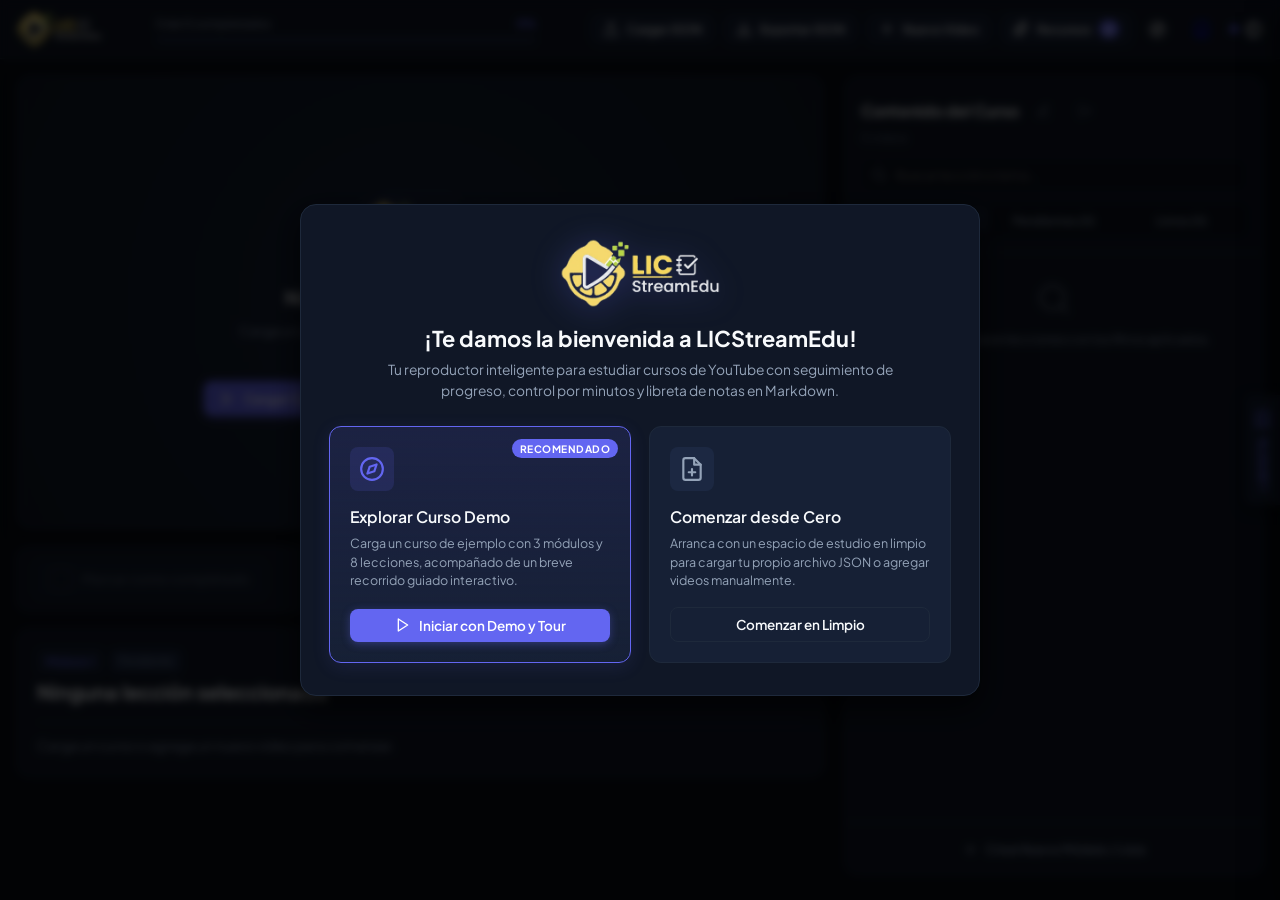
==== commit fa1ed0fa: "Actualización de logo y creación manual de usuarios" ====
--- a/index.html
+++ b/index.html
@@ -6,9 +6,11 @@
   <title>LICStreamEdu | Reproductor Inteligente de Cursos</title>
   <meta name="description" content="Reproductor minimalista y moderno para cursos de YouTube con seguimiento de progreso, listas de reproducción, temas personalizables y gestor de archivos.">
   
-  <!-- Favicon oficial -->
-  <link rel="icon" type="image/png" href="assets/logo.png">
-  <link rel="apple-touch-icon" href="assets/logo.png">
+  <!-- Favicon oficial (Isotipo) -->
+  <link rel="icon" type="image/png" sizes="32x32" href="assets/favicon-32x32.png">
+  <link rel="icon" type="image/png" sizes="16x16" href="assets/favicon-16x16.png">
+  <link rel="icon" type="image/png" href="assets/favicon.png">
+  <link rel="apple-touch-icon" sizes="180x180" href="assets/apple-touch-icon.png">
   
   <!-- Tipografías: Plus Jakarta Sans, Architects Daughter (manuscrita tipo Virgil/Excalidraw), Patrick Hand, Merriweather, JetBrains Mono -->
   <link rel="preconnect" href="https://fonts.googleapis.com">
@@ -26,9 +28,9 @@
     <div class="header-container">
       
       <!-- Logotipo e Identidad -->
-      <div class="brand">
-        <img src="assets/logo.png" alt="LICStreamEdu Logo" class="brand-logo-img">
-        <div class="brand-text">
+      <div class="brand" title="LICStreamEdu">
+        <img src="assets/logo-dark.png" alt="LICStreamEdu Logo" class="brand-logo-img" id="brandLogoImg">
+        <div class="brand-text sr-only">
           <span class="brand-title">LICStreamEdu</span>
         </div>
       </div>
@@ -92,6 +94,14 @@
             <polygon points="16.24 7.76 14.12 14.12 7.76 16.24 9.88 9.88 16.24 7.76"></polygon>
           </svg>
         </button>
+
+        <!-- Botón Manual de Usuario -->
+        <a href="manual.html" target="_blank" rel="noopener noreferrer" class="btn btn-icon btn-sm" id="btnOpenManual" title="Manual de Usuario" aria-label="Manual de Usuario">
+          <svg width="17" height="17" viewBox="0 0 24 24" fill="none" stroke="currentColor" stroke-width="2" stroke-linecap="round" stroke-linejoin="round" aria-hidden="true">
+            <path d="M4 19.5A2.5 2.5 0 0 1 6.5 17H20"></path>
+            <path d="M6.5 2H20v20H6.5A2.5 2.5 0 0 1 4 19.5v-15A2.5 2.5 0 0 1 6.5 2z"></path>
+          </svg>
+        </a>
 
         <!-- Botón Selector de Temas -->
         <button type="button" class="btn btn-icon btn-sm" id="btnOpenThemeModal" title="Cambiar tema de color" aria-label="Cambiar tema de color">
@@ -151,7 +161,7 @@
         <!-- El iframe se inyecta dinámicamente mediante JavaScript -->
         <div class="empty-player-state" id="emptyPlayerState">
           <div class="empty-icon" aria-hidden="true">
-            <img src="assets/logo.png" alt="LICStreamEdu" class="empty-logo-img">
+            <img src="assets/logo-dark.png" alt="LICStreamEdu" class="empty-logo-img" id="emptyLogoImg">
           </div>
           <h3>Ningún video en reproducción</h3>
           <p>Carga un archivo JSON de curso o agrega un nuevo video para comenzar.</p>
@@ -1065,7 +1075,7 @@
   <div class="modal-backdrop" id="modalWelcomeOnboarding" aria-hidden="true" role="dialog" aria-labelledby="modalWelcomeTitle">
     <div class="modal-card modal-welcome">
       <div class="welcome-header">
-        <img src="assets/logo.png" alt="LICStreamEdu" class="welcome-logo-img">
+        <img src="assets/logo-dark.png" alt="LICStreamEdu" class="welcome-logo-img" id="welcomeLogoImg">
         <h2 class="welcome-title" id="modalWelcomeTitle">¡Te damos la bienvenida a LICStreamEdu!</h2>
         <p class="welcome-subtitle">
           Tu reproductor inteligente para estudiar cursos de YouTube con seguimiento de progreso, control por minutos y libreta de notas en Markdown.
--- a/styles.css
+++ b/styles.css
@@ -210,6 +210,66 @@
   --shadow-sm: 0 1px 3px rgba(0, 0, 0, 0.45);
   --shadow-md: 0 4px 14px rgba(0, 0, 0, 0.6);
   --shadow-lg: 0 12px 30px rgba(0, 0, 0, 0.75);
+}
+
+/* TEMA 7: Lemon Ice-Cream (Tema Claro Cremoso y Refrescante) */
+[data-theme="lemon"] {
+  --bg-app: #faf7ee;
+  --bg-surface: #ffffff;
+  --bg-surface-elevated: #f4efdf;
+  --bg-input: #fdfbf5;
+  --bg-hover: #ede4ce;
+  --border-subtle: #e4d8ba;
+  --border-focus: #f5b700;
+
+  --text-main: #112443;
+  --text-muted: #3b4e6a;
+  --text-dimmed: #687994;
+
+  --primary: #c98900;
+  --primary-hover: #ad7500;
+  --primary-subtle: rgba(254, 224, 53, 0.25);
+  --primary-glow: rgba(245, 183, 0, 0.35);
+
+  --success: #5f8d12;
+  --success-subtle: rgba(180, 218, 61, 0.22);
+  --danger: #dc2626;
+  --danger-subtle: rgba(220, 38, 38, 0.12);
+  --warning: #d97706;
+
+  --shadow-sm: 0 1px 3px rgba(17, 36, 67, 0.06);
+  --shadow-md: 0 4px 14px rgba(17, 36, 67, 0.08);
+  --shadow-lg: 0 12px 30px rgba(17, 36, 67, 0.12);
+}
+
+/* TEMA 8: Iron-Man (Tema Oscuro Tecnológico y Cinematográfico) */
+[data-theme="ironman"] {
+  --bg-app: #120809;
+  --bg-surface: #1c0d10;
+  --bg-surface-elevated: #281216;
+  --bg-input: #15090b;
+  --bg-hover: #3a181e;
+  --border-subtle: #451b22;
+  --border-focus: #5ad1f6;
+
+  --text-main: #fff5f5;
+  --text-muted: #e6a8a8;
+  --text-dimmed: #a86b6b;
+
+  --primary: #d32f2f;
+  --primary-hover: #b71c1c;
+  --primary-subtle: rgba(211, 47, 47, 0.2);
+  --primary-glow: rgba(229, 57, 53, 0.45);
+
+  --success: #10b981;
+  --success-subtle: rgba(16, 185, 129, 0.16);
+  --danger: #ef4444;
+  --danger-subtle: rgba(239, 68, 68, 0.18);
+  --warning: #e9bf1f;
+
+  --shadow-sm: 0 1px 3px rgba(0, 0, 0, 0.6);
+  --shadow-md: 0 4px 14px rgba(0, 0, 0, 0.7);
+  --shadow-lg: 0 12px 30px rgba(0, 0, 0, 0.85);
 }
 
 /* --------------------------------------------------------------------------
@@ -311,6 +371,28 @@
   box-shadow: 0 4px 14px var(--primary-glow);
 }
 
+[data-theme="lemon"] .btn-primary {
+  background: #fee035;
+  color: #112443;
+  font-weight: 700;
+  box-shadow: 0 2px 8px rgba(245, 183, 0, 0.35);
+}
+[data-theme="lemon"] .btn-primary:hover:not(:disabled) {
+  background: #edd025;
+  color: #112443;
+  box-shadow: 0 4px 14px rgba(245, 183, 0, 0.5);
+}
+
+[data-theme="ironman"] .btn-primary {
+  background: #d32f2f;
+  color: #ffffff;
+  box-shadow: 0 2px 10px rgba(211, 47, 47, 0.45);
+}
+[data-theme="ironman"] .btn-primary:hover:not(:disabled) {
+  background: #b71c1c;
+  box-shadow: 0 4px 16px rgba(211, 47, 47, 0.6);
+}
+
 .btn-secondary {
   background: var(--bg-surface-elevated);
   color: var(--text-main);
@@ -360,6 +442,12 @@
   display: inline-flex;
   align-items: center;
   justify-content: center;
+  transition: all var(--transition-fast);
+}
+
+.btn-icon:hover:not(:disabled) {
+  background: var(--bg-hover);
+  color: var(--primary);
 }
 
 .btn-block {
@@ -413,25 +501,75 @@
 }
 
 .brand-logo-img {
-  width: 36px;
-  height: 36px;
+  height: 38px;
+  width: auto;
+  max-width: 140px;
   object-fit: contain;
-  border-radius: var(--radius-xs);
-  filter: drop-shadow(0 0 5px rgba(56, 189, 248, 0.45)) drop-shadow(0 1px 2px rgba(0, 0, 0, 0.4));
+  filter: drop-shadow(0 1px 4px rgba(0, 0, 0, 0.4));
   transition: transform var(--transition-fast), filter var(--transition-fast);
 }
 
 .brand:hover .brand-logo-img {
-  transform: scale(1.08);
-  filter: drop-shadow(0 0 8px rgba(56, 189, 248, 0.75)) drop-shadow(0 2px 4px rgba(0, 0, 0, 0.5));
-}
-
+  transform: scale(1.04);
+  filter: drop-shadow(0 2px 10px var(--primary-glow));
+}
+
+[data-theme="light"] .brand-logo-img,
 [data-theme="clean"] .brand-logo-img {
-  filter: drop-shadow(0 1px 3px rgba(0, 0, 0, 0.15));
-}
-
+  filter: drop-shadow(0 1px 2px rgba(0, 0, 0, 0.08));
+}
+
+[data-theme="light"] .brand:hover .brand-logo-img,
 [data-theme="clean"] .brand:hover .brand-logo-img {
-  filter: drop-shadow(0 2px 6px rgba(0, 0, 0, 0.25));
+  filter: drop-shadow(0 2px 8px rgba(37, 99, 235, 0.25));
+}
+
+[data-theme="lemon"] .brand-logo-img {
+  filter: drop-shadow(0 1px 2px rgba(17, 36, 67, 0.12));
+}
+
+[data-theme="lemon"] .brand:hover .brand-logo-img {
+  filter: drop-shadow(0 2px 10px rgba(245, 183, 0, 0.45));
+}
+
+[data-theme="ironman"] .brand-logo-img {
+  filter: drop-shadow(0 1px 4px rgba(0, 0, 0, 0.6));
+}
+
+[data-theme="ironman"] .brand:hover .brand-logo-img {
+  filter: drop-shadow(0 2px 12px rgba(229, 57, 53, 0.65));
+}
+
+/* Adaptación dinámica del logotipo según el tema activo */
+.brand-logo-img,
+.empty-logo-img,
+.welcome-logo-img {
+  content: url('assets/logo-dark.png');
+}
+
+[data-theme="light"] .brand-logo-img,
+[data-theme="light"] .empty-logo-img,
+[data-theme="light"] .welcome-logo-img,
+[data-theme="clean"] .brand-logo-img,
+[data-theme="clean"] .empty-logo-img,
+[data-theme="clean"] .welcome-logo-img,
+[data-theme="lemon"] .brand-logo-img,
+[data-theme="lemon"] .empty-logo-img,
+[data-theme="lemon"] .welcome-logo-img {
+  content: url('assets/logo-light.png');
+}
+
+/* Utilidad accesible para ocultar visualmente manteniendo compatibilidad de lectores de pantalla */
+.sr-only {
+  position: absolute;
+  width: 1px;
+  height: 1px;
+  padding: 0;
+  margin: -1px;
+  overflow: hidden;
+  clip: rect(0, 0, 0, 0);
+  white-space: nowrap;
+  border-width: 0;
 }
 
 .brand-text {
@@ -629,14 +767,22 @@
 }
 
 .empty-logo-img {
-  width: 56px;
+  width: auto;
   height: 56px;
+  max-width: 180px;
   object-fit: contain;
-  filter: drop-shadow(0 0 8px rgba(56, 189, 248, 0.4)) drop-shadow(0 2px 6px rgba(0, 0, 0, 0.3));
-}
-
-[data-theme="clean"] .empty-logo-img {
-  filter: drop-shadow(0 2px 6px rgba(0, 0, 0, 0.15));
+  filter: drop-shadow(0 2px 10px var(--primary-glow));
+  transition: transform var(--transition-base), filter var(--transition-base);
+}
+
+[data-theme="light"] .empty-logo-img,
+[data-theme="clean"] .empty-logo-img,
+[data-theme="lemon"] .empty-logo-img {
+  filter: drop-shadow(0 2px 6px rgba(17, 36, 67, 0.12));
+}
+
+[data-theme="ironman"] .empty-logo-img {
+  filter: drop-shadow(0 2px 12px rgba(229, 57, 53, 0.5));
 }
 
 .empty-player-state h3 {
@@ -2443,16 +2589,23 @@
 }
 
 .welcome-logo-img {
-  height: 64px;
+  height: 72px;
   width: auto;
+  max-width: 230px;
   object-fit: contain;
-  margin-bottom: 14px;
-  filter: drop-shadow(0 0 10px rgba(56, 189, 248, 0.45));
+  margin-bottom: 16px;
+  filter: drop-shadow(0 4px 16px var(--primary-glow));
   transition: transform var(--transition-normal);
 }
 
-[data-theme="clean"] .welcome-logo-img {
-  filter: drop-shadow(0 2px 6px rgba(0, 0, 0, 0.12));
+[data-theme="light"] .welcome-logo-img,
+[data-theme="clean"] .welcome-logo-img,
+[data-theme="lemon"] .welcome-logo-img {
+  filter: drop-shadow(0 3px 8px rgba(17, 36, 67, 0.12));
+}
+
+[data-theme="ironman"] .welcome-logo-img {
+  filter: drop-shadow(0 4px 18px rgba(229, 57, 53, 0.5));
 }
 
 .welcome-logo-img:hover {
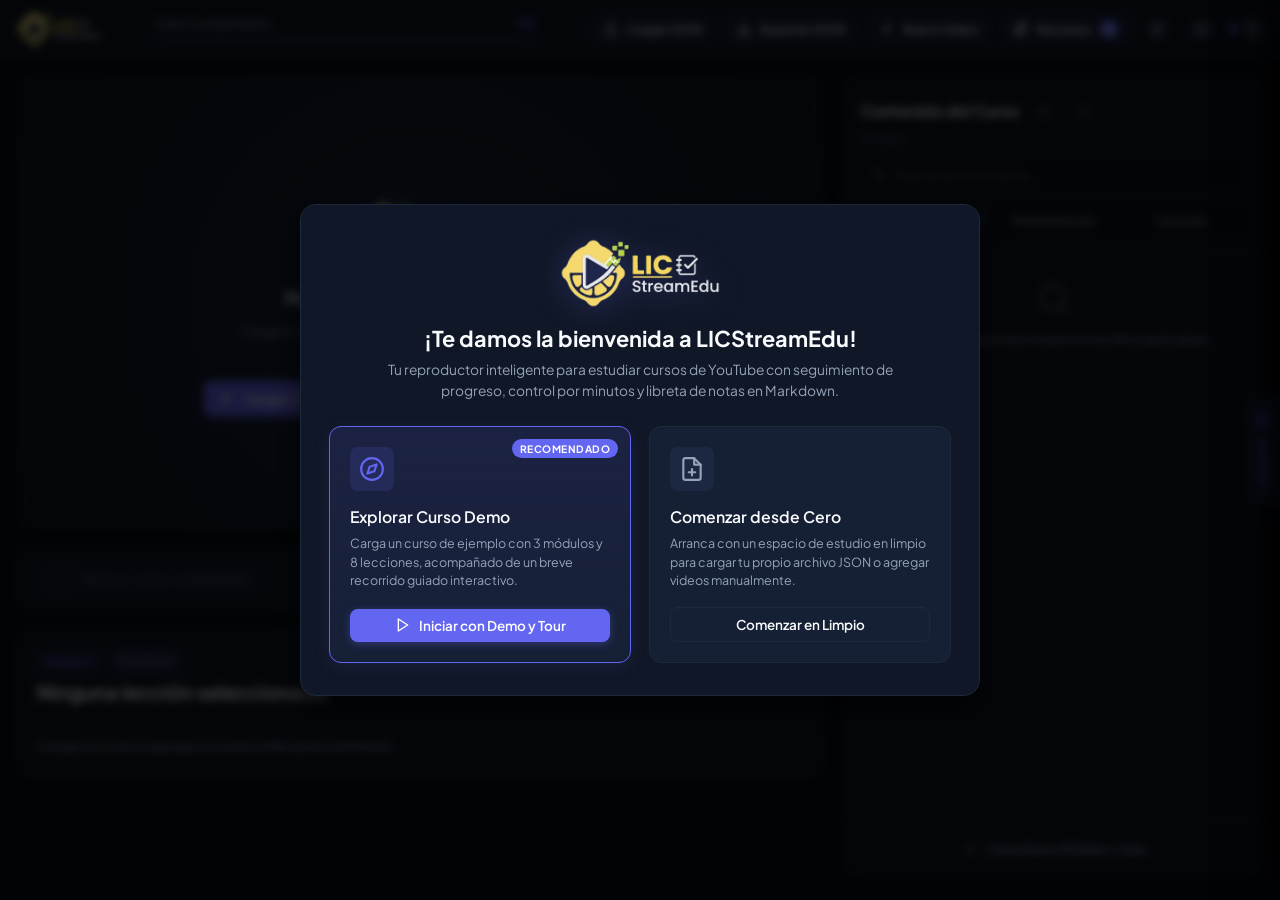
==== commit 3c90f8f3: "Actualización de libreta de apuntes" ====
--- a/index.html
+++ b/index.html
@@ -98,8 +98,8 @@
         <!-- Botón Manual de Usuario -->
         <a href="manual.html" target="_blank" rel="noopener noreferrer" class="btn btn-icon btn-sm" id="btnOpenManual" title="Manual de Usuario" aria-label="Manual de Usuario">
           <svg width="17" height="17" viewBox="0 0 24 24" fill="none" stroke="currentColor" stroke-width="2" stroke-linecap="round" stroke-linejoin="round" aria-hidden="true">
-            <path d="M4 19.5A2.5 2.5 0 0 1 6.5 17H20"></path>
-            <path d="M6.5 2H20v20H6.5A2.5 2.5 0 0 1 4 19.5v-15A2.5 2.5 0 0 1 6.5 2z"></path>
+            <path d="M2 3h6a4 4 0 0 1 4 4v14a3 3 0 0 0-3-3H2z"></path>
+            <path d="M22 3h-6a4 4 0 0 0-4 4v14a3 3 0 0 1 3-3h7z"></path>
           </svg>
         </a>
 
@@ -1143,158 +1143,144 @@
   <div class="notes-backdrop" id="notesDrawerBackdrop" aria-hidden="true"></div>
 
   <!-- ======================================================= -->
-  <!-- DRAWER: LIBRETA DE APUNTES                              -->
-  <!-- ======================================================= -->
-  <aside class="notes-drawer" id="notesDrawer" aria-hidden="true" role="dialog" aria-labelledby="notesDrawerTitle">
+  <!-- DRAWER: LIBRETA DE APUNTES ESTILO OBSIDIAN (DE LICBOOK) -->
+  <!-- ======================================================= -->
+  <aside class="notes-drawer reader-notes-drawer" id="notesDrawer" aria-hidden="true" role="dialog" aria-labelledby="notesDrawerTitle">
     
     <!-- Cabecera del Drawer -->
-    <div class="notes-header">
-      <div class="notes-header-left">
-        <button type="button" class="btn btn-icon btn-sm notes-close-btn" id="btnCloseNotesDrawer" aria-label="Cerrar libreta de apuntes" title="Cerrar libreta">
-          <svg width="18" height="18" viewBox="0 0 24 24" fill="none" stroke="currentColor" stroke-width="2" stroke-linecap="round" stroke-linejoin="round" aria-hidden="true">
+    <div class="notes-drawer-header">
+      <div class="notes-header-info">
+        <div class="notes-header-title">
+          <svg width="18" height="18" viewBox="0 0 24 24" fill="none" stroke="currentColor" stroke-width="2" stroke-linecap="round" stroke-linejoin="round" class="notes-header-book-icon" aria-hidden="true">
+            <path d="M4 19.5A2.5 2.5 0 0 1 6.5 17H20"></path>
+            <path d="M6.5 2H20v20H6.5A2.5 2.5 0 0 1 4 19.5v-15A2.5 2.5 0 0 1 6.5 2z"></path>
+          </svg>
+          <span id="notesDrawerTitle">Libreta de Apuntes</span>
+        </div>
+        <span class="notes-book-title" id="notes-book-title">Cargando curso...</span>
+      </div>
+      <div class="notes-header-actions">
+        <span class="notes-save-status" id="notes-save-status">
+          <span class="save-status-dot"></span> Guardado
+        </span>
+        <button type="button" class="btn-icon notes-close-btn" id="btn-close-notes" title="Cerrar libreta de apuntes" aria-label="Cerrar libreta">
+          <svg width="18" height="18" viewBox="0 0 24 24" fill="none" stroke="currentColor" stroke-width="2" aria-hidden="true">
             <line x1="18" y1="6" x2="6" y2="18"></line>
             <line x1="6" y1="6" x2="18" y2="18"></line>
           </svg>
         </button>
-        <div class="notes-title-wrap">
-          <h3 class="notes-title" id="notesDrawerTitle">Libreta de apuntes</h3>
-          <span class="notes-save-badge" id="notesSaveStatus">Guardado ✓</span>
-        </div>
-      </div>
-
-      <!-- Alternador de Vista (Editor / Vista Previa Markdown) -->
-      <div class="notes-view-toggle">
-        <button type="button" class="notes-toggle-btn active" id="btnNotesViewEditor" title="Modo edición Markdown">
-          <svg width="13" height="13" viewBox="0 0 24 24" fill="none" stroke="currentColor" stroke-width="2" stroke-linecap="round" stroke-linejoin="round">
-            <path d="M12 20h9"></path>
-            <path d="M16.5 3.5a2.121 2.121 0 0 1 3 3L7 19l-4 1 1-4L16.5 3.5z"></path>
-          </svg>
-          <span>Editor</span>
-        </button>
-        <button type="button" class="notes-toggle-btn" id="btnNotesViewPreview" title="Vista previa con formato renderizado">
-          <svg width="13" height="13" viewBox="0 0 24 24" fill="none" stroke="currentColor" stroke-width="2" stroke-linecap="round" stroke-linejoin="round">
-            <path d="M1 12s4-8 11-8 11 8 11 8-4 8-11 8-11-8-11-8z"></path>
-            <circle cx="12" cy="12" r="3"></circle>
-          </svg>
-          <span>Vista Previa</span>
-        </button>
-      </div>
-    </div>
-
-    <!-- Barra de Herramientas Visual de Formato -->
-    <div class="notes-toolbar">
-      
-      <!-- Fila 1: Tipografía, Tamaño y Color -->
-      <div class="notes-toolbar-row">
-        <!-- Selector de Familia Tipográfica (5 Fuentes) -->
-        <select class="notes-select" id="notesFontSelect" title="Tipo de letra" aria-label="Seleccionar tipografía">
-          <option value="font-architects">Architects (Mano alzada)</option>
-          <option value="font-jakarta" selected>Plus Jakarta (Sans)</option>
-          <option value="font-merriweather">Merriweather (Serif)</option>
-          <option value="font-jetbrains">JetBrains (Código Mono)</option>
-          <option value="font-patrick">Patrick Hand (Escolar)</option>
-        </select>
-
-        <!-- Selector de Tamaño de Fuente -->
-        <select class="notes-select notes-select-sm" id="notesFontSizeSelect" title="Tamaño de texto" aria-label="Tamaño de texto">
-          <option value="13px">13 px</option>
-          <option value="15px" selected>15 px</option>
-          <option value="18px">18 px</option>
-          <option value="21px">21 px</option>
-        </select>
-
-        <!-- Selector de Color de Texto -->
-        <div class="notes-color-picker-wrap" title="Color de texto">
-          <label for="notesColorInput" class="notes-color-label" aria-label="Cambiar color del texto">
-            <span class="notes-color-swatch" id="notesColorPreviewSwatch"></span>
-            <svg width="14" height="14" viewBox="0 0 24 24" fill="none" stroke="currentColor" stroke-width="2" stroke-linecap="round" stroke-linejoin="round">
-              <path d="M12 2.69l5.66 5.66a8 8 0 1 1-11.31 0z"></path>
-            </svg>
-          </label>
-          <input type="color" id="notesColorInput" value="#6366f1" class="notes-color-input">
-        </div>
-      </div>
-
-      <!-- Fila 2: Formatos Rápidos de Markdown -->
-      <div class="notes-toolbar-row notes-toolbar-buttons">
-        
-        <!-- Encabezados H1, H2, H3 -->
-        <button type="button" class="notes-tool-btn" data-tool="h1" title="Encabezado H1 (# )"><strong>H1</strong></button>
-        <button type="button" class="notes-tool-btn" data-tool="h2" title="Encabezado H2 (## )"><strong>H2</strong></button>
-        <button type="button" class="notes-tool-btn" data-tool="h3" title="Encabezado H3 (### )"><strong>H3</strong></button>
-        
-        <span class="notes-tool-separator"></span>
-
-        <!-- Negrita, Cursiva -->
-        <button type="button" class="notes-tool-btn" data-tool="bold" title="Negrita (**texto**)">
-          <strong>B</strong>
-        </button>
-        <button type="button" class="notes-tool-btn" data-tool="italic" title="Cursiva (*texto*)">
-          <em>I</em>
-        </button>
-
-        <span class="notes-tool-separator"></span>
-
-        <!-- Lista, Cita, Código -->
-        <button type="button" class="notes-tool-btn" data-tool="list" title="Lista con viñetas (- )">
-          <svg width="14" height="14" viewBox="0 0 24 24" fill="none" stroke="currentColor" stroke-width="2" stroke-linecap="round" stroke-linejoin="round">
-            <line x1="8" y1="6" x2="21" y2="6"></line>
-            <line x1="8" y1="12" x2="21" y2="12"></line>
-            <line x1="8" y1="18" x2="21" y2="18"></line>
-            <line x1="3" y1="6" x2="3.01" y2="6"></line>
-            <line x1="3" y1="12" x2="3.01" y2="12"></line>
-            <line x1="3" y1="18" x2="3.01" y2="18"></line>
-          </svg>
-        </button>
-        <button type="button" class="notes-tool-btn" data-tool="quote" title="Cita (> )">
-          <svg width="14" height="14" viewBox="0 0 24 24" fill="none" stroke="currentColor" stroke-width="2" stroke-linecap="round" stroke-linejoin="round">
-            <path d="M3 21c3 0 7-1 7-8V5c0-1.25-.756-2.017-2-2H4c-1.25 0-2 .75-2 1.972V11c0 1.25.75 2 2 2 1 0 1 0 1 1v1c0 1-1 2-2 2s-1 .008-1 1.031V20c0 1 0 1 1 1z"></path>
-            <path d="M15 21c3 0 7-1 7-8V5c0-1.25-.757-2.017-2-2h-4c-1.25 0-2 .75-2 1.972V11c0 1.25.75 2 2 2 1 0 1 0 1 1v1c0 1-1 2-2 2s-1 .008-1 1.031V20c0 1 0 1 1 1z"></path>
-          </svg>
-        </button>
-        <button type="button" class="notes-tool-btn" data-tool="code" title="Código (`código`)">
-          <svg width="14" height="14" viewBox="0 0 24 24" fill="none" stroke="currentColor" stroke-width="2" stroke-linecap="round" stroke-linejoin="round">
-            <polyline points="16 18 22 12 16 6"></polyline>
-            <polyline points="8 6 2 12 8 18"></polyline>
-          </svg>
-        </button>
-      </div>
-    </div>
-
-    <!-- Área de Contenido: Editor / Vista Previa -->
-    <div class="notes-body">
-      <!-- Editor Markdown (Textarea) -->
-      <textarea 
-        id="notesTextarea" 
-        class="notes-editor font-jakarta" 
-        placeholder="Escribe tus apuntes aquí en formato Markdown...&#10;&#10;# Conceptos clave&#10;- Punto 1&#10;- Punto 2"
-        spellcheck="true"
-        aria-label="Contenido de apuntes"></textarea>
-      
-      <!-- Contenedor de Vista Previa Renderizada (Oculto por defecto) -->
-      <div id="notesPreviewContainer" class="notes-preview font-jakarta hidden"></div>
-    </div>
-
-    <!-- Pie del Drawer: Botones Anexar y Descargar -->
-    <div class="notes-footer">
-      <!-- Input oculto para anexar archivos .md o .txt (se activa únicamente al hacer clic en el botón Anexar) -->
-      <input type="file" id="notesFileInput" accept=".md,.txt,text/plain,text/markdown" style="display: none;">
-
-      <button type="button" class="btn btn-secondary btn-sm" id="btnAppendNotesFile" title="Anexar contenido de un archivo .md o .txt al final de los apuntes">
-        <svg width="15" height="15" viewBox="0 0 24 24" fill="none" stroke="currentColor" stroke-width="2" stroke-linecap="round" stroke-linejoin="round" aria-hidden="true">
-          <path d="M21.44 11.05l-9.19 9.19a6 6 0 0 1-8.49-8.49l9.19-9.19a4 4 0 0 1 5.66 5.66l-9.2 9.19a2 2 0 0 1-2.83-2.83l8.49-8.48"></path>
-        </svg>
-        <span>Anexar archivo</span>
-      </button>
-
-      <button type="button" class="btn btn-primary btn-sm" id="btnDownloadNotes" title="Descargar apuntes en archivo .md con nombre personalizado">
+      </div>
+    </div>
+
+    <!-- Barra de Acciones: Descargar .md y Anexar .md/.txt -->
+    <div class="notes-actions-bar">
+      <button type="button" class="btn-notes-action" id="btn-download-notes" title="Descargar tus apuntes en formato Markdown (.md)">
         <svg width="15" height="15" viewBox="0 0 24 24" fill="none" stroke="currentColor" stroke-width="2" stroke-linecap="round" stroke-linejoin="round" aria-hidden="true">
           <path d="M21 15v4a2 2 0 0 1-2 2H5a2 2 0 0 1-2-2v-4"></path>
           <polyline points="7 10 12 15 17 10"></polyline>
           <line x1="12" y1="15" x2="12" y2="3"></line>
         </svg>
-        <span>Descargar .md</span>
+        <span>Descargar</span>
       </button>
+
+      <button type="button" class="btn-notes-action" id="btn-append-notes" title="Anexar información desde un archivo externo (.md o .txt)">
+        <svg width="15" height="15" viewBox="0 0 24 24" fill="none" stroke="currentColor" stroke-width="2" stroke-linecap="round" stroke-linejoin="round" aria-hidden="true">
+          <path d="M21.44 11.05l-9.19 9.19a6 6 0 0 1-8.49-8.49l9.19-9.19a4 4 0 0 1 5.66 5.66l-9.2 9.19a2 2 0 0 1-2.83-2.83l8.49-8.48"></path>
+        </svg>
+        <span>Anexar texto</span>
+      </button>
+      <!-- Input oculto para anexar archivos -->
+      <input type="file" id="notes-file-input" accept=".md,.txt,text/plain,text/markdown" style="display: none;">
+    </div>
+
+    <!-- Barra de Herramientas Markdown Estilo Obsidian (Modos Editar/Previa y Formatos) -->
+    <div class="notes-markdown-toolbar" id="notes-markdown-toolbar">
+      <!-- Selector de Modo de Vista (Pestañas Editar / Previa) -->
+      <div class="notes-view-tabs">
+        <button type="button" class="btn-notes-tab active" id="btn-notes-tab-edit" title="Modo edición Markdown">
+          <svg width="12" height="12" viewBox="0 0 24 24" fill="none" stroke="currentColor" stroke-width="2.2" aria-hidden="true">
+            <path d="M12 20h9"></path>
+            <path d="M16.5 3.5a2.121 2.121 0 0 1 3 3L7 19l-4 1 1-4L16.5 3.5z"></path>
+          </svg>
+          <span>Editar</span>
+        </button>
+        <button type="button" class="btn-notes-tab" id="btn-notes-tab-preview" title="Vista previa estilo Obsidian">
+          <svg width="12" height="12" viewBox="0 0 24 24" fill="none" stroke="currentColor" stroke-width="2.2" aria-hidden="true">
+            <path d="M1 12s4-8 11-8 11 8 11 8-4 8-11 8-11-8z"></path>
+            <circle cx="12" cy="12" r="3"></circle>
+          </svg>
+          <span>Previa</span>
+        </button>
+      </div>
+
+      <div class="toolbar-divider"></div>
+
+      <!-- Grupo de Herramientas de Formato -->
+      <div class="notes-tools-group" id="notes-formatting-tools">
+        <!-- Encabezados H1, H2, H3 -->
+        <div class="tools-subgroup">
+          <button type="button" class="btn-tool" data-action="h1" title="Encabezado 1 (# Título)">H1</button>
+          <button type="button" class="btn-tool" data-action="h2" title="Encabezado 2 (## Título)">H2</button>
+          <button type="button" class="btn-tool" data-action="h3" title="Encabezado 3 (### Título)">H3</button>
+        </div>
+
+        <div class="toolbar-divider-sm"></div>
+
+        <!-- Negrita, Cursiva, Tachado, Resaltado Obsidian -->
+        <div class="tools-subgroup">
+          <button type="button" class="btn-tool tool-bold" data-action="bold" title="Negrita (**texto**) [Ctrl+B]"><strong>B</strong></button>
+          <button type="button" class="btn-tool tool-italic" data-action="italic" title="Cursiva (*texto*) [Ctrl+I]"><em>I</em></button>
+          <button type="button" class="btn-tool tool-strike" data-action="strike" title="Tachado (~~texto~~) [Ctrl+Shift+S]"><s>S</s></button>
+          <button type="button" class="btn-tool tool-highlight" data-action="highlight" title="Resaltado Obsidian (==texto==) [Ctrl+Shift+H]">
+            <span class="tool-highlight-badge">==</span>
+          </button>
+        </div>
+
+        <div class="toolbar-divider-sm"></div>
+
+        <!-- Citas, Listas, Tareas, Código, Separador -->
+        <div class="tools-subgroup">
+          <button type="button" class="btn-tool" data-action="quote" title="Cita (> )">
+            <svg width="12" height="12" viewBox="0 0 24 24" fill="currentColor" aria-hidden="true"><path d="M6 17h3l2-4V7H5v6h3zm8 0h3l2-4V7h-6v6h3z"/></svg>
+          </button>
+          <button type="button" class="btn-tool" data-action="bullet-list" title="Lista de viñetas (- )">
+            <svg width="12" height="12" viewBox="0 0 24 24" fill="none" stroke="currentColor" stroke-width="2.5" aria-hidden="true"><line x1="8" y1="6" x2="21" y2="6"></line><line x1="8" y1="12" x2="21" y2="12"></line><line x1="8" y1="18" x2="21" y2="18"></line><line x1="3" y1="6" x2="3.01" y2="6"></line><line x1="3" y1="12" x2="3.01" y2="12"></line><line x1="3" y1="18" x2="3.01" y2="18"></line></svg>
+          </button>
+          <button type="button" class="btn-tool" data-action="task-list" title="Tarea Obsidian (- [ ] )">
+            <svg width="12" height="12" viewBox="0 0 24 24" fill="none" stroke="currentColor" stroke-width="2.2" aria-hidden="true"><rect x="3" y="4" width="18" height="16" rx="2"></rect><polyline points="9 11 12 14 17 9"></polyline></svg>
+          </button>
+          <button type="button" class="btn-tool" data-action="code" title="Código (`código` o ```bloque)">
+            <svg width="12" height="12" viewBox="0 0 24 24" fill="none" stroke="currentColor" stroke-width="2.2" aria-hidden="true"><polyline points="16 18 22 12 16 6"></polyline><polyline points="8 6 2 12 8 18"></polyline></svg>
+          </button>
+          <button type="button" class="btn-tool" data-action="hr" title="Separador horizontal (---)">
+            <svg width="12" height="12" viewBox="0 0 24 24" fill="none" stroke="currentColor" stroke-width="2.5" aria-hidden="true"><line x1="3" y1="12" x2="21" y2="12"></line></svg>
+          </button>
+        </div>
+      </div>
+    </div>
+
+    <!-- Cuerpo del Editor Markdown y Vista Previa Obsidian -->
+    <div class="notes-editor-body" id="notes-editor-body">
+      <textarea 
+        id="reader-notes-textarea" 
+        class="reader-notes-textarea" 
+        placeholder="Escribe tus apuntes con formato Markdown tipo Obsidian (# Título, **negrita**, *cursiva*, ==resaltado==, - [ ] tarea)..."
+        spellcheck="false"
+        aria-label="Contenido de apuntes"
+      ></textarea>
+      <div 
+        id="reader-notes-preview" 
+        class="reader-notes-preview" 
+        style="display: none;"
+        tabindex="0"
+        aria-label="Vista previa de apuntes"
+      ></div>
+    </div>
+
+    <!-- Pie del Drawer con Estadísticas en Tiempo Real -->
+    <div class="notes-drawer-footer">
+      <span id="notes-char-count">0 caracteres</span>
+      <span id="notes-word-count">0 palabras</span>
     </div>
 
   </aside>
--- a/styles.css
+++ b/styles.css
@@ -352,6 +352,7 @@
   transition: all var(--transition-fast);
   white-space: nowrap;
   text-decoration: none;
+  color: inherit;
 }
 
 .btn:disabled {
@@ -442,10 +443,21 @@
   display: inline-flex;
   align-items: center;
   justify-content: center;
+  color: var(--text-muted);
   transition: all var(--transition-fast);
 }
 
 .btn-icon:hover:not(:disabled) {
+  background: var(--bg-hover);
+  color: var(--primary);
+}
+
+a.btn-icon {
+  color: var(--text-muted);
+  text-decoration: none;
+}
+
+a.btn-icon:hover {
   background: var(--bg-hover);
   color: var(--primary);
 }
@@ -2199,7 +2211,9 @@
   }
 }
 
-/* Panel Drawer */
+
+/* Panel Drawer (Réplica Exacta de LICBook) */
+.reader-notes-drawer,
 .notes-drawer {
   position: fixed;
   top: 0;
@@ -2207,367 +2221,590 @@
   bottom: 0;
   width: 480px;
   max-width: 95vw;
-  background: var(--bg-surface);
+  background-color: var(--bg-surface);
+  border-left: 1px solid var(--border-subtle);
+  box-shadow: -12px 0 40px rgba(0, 0, 0, 0.65);
   z-index: var(--z-modal);
-  border-left: 1px solid var(--border-subtle);
-  box-shadow: var(--shadow-lg);
   display: flex;
   flex-direction: column;
   transform: translateX(100%);
-  transition: transform 300ms cubic-bezier(0.4, 0, 0.2, 1);
-}
-
+  transition: transform 0.3s cubic-bezier(0.16, 1, 0.3, 1);
+  overflow: hidden;
+}
+
+.reader-notes-drawer.open,
 .notes-drawer.open {
   transform: translateX(0);
 }
 
 /* Cabecera del Drawer */
-.notes-header {
-  padding: 14px 16px;
+.notes-drawer-header {
+  padding: 14px 18px;
+  background-color: var(--bg-surface);
   border-bottom: 1px solid var(--border-subtle);
   display: flex;
   align-items: center;
   justify-content: space-between;
+  gap: 12px;
+  flex-shrink: 0;
+}
+
+.notes-header-info {
+  display: flex;
+  flex-direction: column;
+  gap: 3px;
+  overflow: hidden;
+}
+
+.notes-header-title {
+  display: flex;
+  align-items: center;
+  gap: 8px;
+  font-size: 0.95rem;
+  font-weight: 700;
+  color: var(--text-main);
+}
+
+.notes-header-book-icon {
+  color: var(--primary);
+  flex-shrink: 0;
+}
+
+.notes-book-title {
+  font-size: 0.76rem;
+  color: var(--text-muted);
+  white-space: nowrap;
+  overflow: hidden;
+  text-overflow: ellipsis;
+}
+
+.notes-header-actions {
+  display: flex;
+  align-items: center;
   gap: 10px;
-  background: var(--bg-surface);
   flex-shrink: 0;
 }
 
-.notes-header-left {
-  display: flex;
-  align-items: center;
-  gap: 10px;
-}
-
-.notes-title-wrap {
-  display: flex;
-  align-items: center;
-  gap: 8px;
-}
-
-.notes-title {
-  font-size: 1.05rem;
-  font-weight: 700;
-  color: var(--text-main);
-}
-
-.notes-save-badge {
+.notes-save-status {
+  display: flex;
+  align-items: center;
+  gap: 6px;
+  font-size: 0.72rem;
+  color: var(--text-muted);
+  font-weight: 600;
+  background-color: var(--bg-surface-elevated);
+  padding: 4px 10px;
+  border-radius: var(--radius-full);
+  border: 1px solid var(--border-subtle);
+}
+
+.save-status-dot {
+  width: 6px;
+  height: 6px;
+  border-radius: var(--radius-full);
+  background-color: var(--primary);
+  display: inline-block;
+  box-shadow: 0 0 6px var(--primary-glow);
+  transition: background-color 0.2s ease, box-shadow 0.2s ease;
+}
+
+.save-status-dot.saving {
+  background-color: var(--warning);
+  box-shadow: 0 0 6px var(--warning);
+  animation: pulseDot 1s infinite alternate;
+}
+
+@keyframes pulseDot {
+  0% { opacity: 0.4; transform: scale(0.8); }
+  100% { opacity: 1; transform: scale(1.2); }
+}
+
+.notes-close-btn {
+  width: 32px;
+  height: 32px;
+  border-radius: 50%;
+  background: var(--bg-surface-elevated);
+  border: 1px solid var(--border-subtle);
+  color: var(--text-muted);
   display: inline-flex;
   align-items: center;
-  white-space: nowrap;
-  flex-shrink: 0;
-  font-size: 0.7rem;
-  font-weight: 600;
-  color: var(--success);
-  background: var(--success-subtle);
-  padding: 2px 7px;
-  border-radius: var(--radius-full);
+  justify-content: center;
+  padding: 0;
+  cursor: pointer;
   transition: all var(--transition-fast);
-}
-
-.notes-save-badge.saving {
-  color: var(--warning);
-  background: rgba(245, 158, 11, 0.15);
-}
-
-.notes-close-btn {
-  color: var(--text-muted);
-  border-radius: var(--radius-full);
 }
 
 .notes-close-btn:hover {
   background: var(--bg-hover);
-  color: var(--text-main);
-}
-
-/* Alternador de Vista (Editor / Preview) */
-.notes-view-toggle {
-  display: flex;
-  background: var(--bg-input);
-  padding: 3px;
+  border-color: var(--primary);
+  color: var(--text-main);
+}
+
+/* Barra de Acciones: Descargar & Anexar */
+.notes-actions-bar {
+  display: flex;
+  gap: 8px;
+  padding: 10px 16px;
+  background-color: var(--bg-surface-elevated);
+  border-bottom: 1px solid var(--border-subtle);
+  flex-shrink: 0;
+}
+
+.btn-notes-action {
+  flex: 1;
+  display: inline-flex;
+  align-items: center;
+  justify-content: center;
+  gap: 6px;
+  padding: 8px 12px;
   border-radius: var(--radius-sm);
-  gap: 2px;
-}
-
-.notes-toggle-btn {
+  font-size: 0.78rem;
+  font-weight: 600;
+  background-color: var(--bg-surface);
+  color: var(--text-main);
+  border: 1px solid var(--border-subtle);
+  cursor: pointer;
+  transition: all var(--transition-fast);
+}
+
+.btn-notes-action:hover {
+  background-color: var(--bg-hover);
+  color: var(--primary);
+  border-color: var(--primary);
+  transform: translateY(-1px);
+  box-shadow: var(--shadow-sm);
+}
+
+.btn-notes-action svg {
+  color: var(--primary);
+  flex-shrink: 0;
+}
+
+/* Barra de Herramientas Markdown Estilo Obsidian */
+.notes-markdown-toolbar {
+  display: flex;
+  align-items: center;
+  gap: 5px;
+  padding: 6px 14px;
+  background-color: var(--bg-surface);
+  border-bottom: 1px solid var(--border-subtle);
+  overflow-x: auto;
+  flex-shrink: 0;
+  scrollbar-width: none;
+}
+
+.notes-markdown-toolbar::-webkit-scrollbar {
+  display: none;
+}
+
+/* Selector de Pestañas (Editar / Previa) */
+.notes-view-tabs {
   display: inline-flex;
   align-items: center;
-  gap: 4px;
-  padding: 5px 8px;
+  background-color: var(--bg-surface-elevated);
+  border: 1px solid var(--border-subtle);
+  border-radius: var(--radius-sm);
+  padding: 2px;
+  flex-shrink: 0;
+}
+
+.btn-notes-tab {
+  background: transparent;
+  border: none;
+  color: var(--text-muted);
   font-size: 0.72rem;
   font-weight: 600;
-  border-radius: var(--radius-xs);
-  color: var(--text-muted);
+  padding: 4px 8px;
+  border-radius: 4px;
+  cursor: pointer;
+  display: inline-flex;
+  align-items: center;
+  gap: 4px;
   transition: all var(--transition-fast);
 }
 
-.notes-toggle-btn.active {
-  background: var(--bg-surface-elevated);
+.btn-notes-tab:hover {
+  color: var(--text-main);
+}
+
+.btn-notes-tab.active {
+  background-color: var(--primary);
+  color: #ffffff;
+  font-weight: 700;
+  box-shadow: 0 2px 8px var(--primary-glow);
+}
+
+.toolbar-divider {
+  width: 1px;
+  height: 18px;
+  background-color: var(--border-subtle);
+  margin: 0 3px;
+  flex-shrink: 0;
+}
+
+.toolbar-divider-sm {
+  width: 1px;
+  height: 14px;
+  background-color: var(--border-subtle);
+  margin: 0 2px;
+  flex-shrink: 0;
+}
+
+/* Grupo de Herramientas de Formato */
+.notes-tools-group {
+  display: flex;
+  align-items: center;
+  gap: 3px;
+  flex-shrink: 0;
+  transition: opacity var(--transition-fast);
+}
+
+.notes-tools-group.disabled {
+  opacity: 0.3;
+  pointer-events: none;
+}
+
+.tools-subgroup {
+  display: flex;
+  align-items: center;
+  gap: 2px;
+}
+
+.btn-tool {
+  background-color: var(--bg-surface-elevated);
+  border: 1px solid var(--border-subtle);
+  color: var(--text-muted);
+  border-radius: 4px;
+  min-width: 25px;
+  height: 25px;
+  padding: 0 5px;
+  font-size: 0.73rem;
+  font-weight: 600;
+  display: inline-flex;
+  align-items: center;
+  justify-content: center;
+  cursor: pointer;
+  transition: all 0.15s ease;
+  user-select: none;
+}
+
+.btn-tool:hover {
+  background-color: var(--bg-hover);
   color: var(--primary);
-  box-shadow: 0 1px 3px rgba(0, 0, 0, 0.2);
-}
-
-/* Barra de Herramientas Visual (Toolbar) */
-.notes-toolbar {
-  padding: 10px 14px;
-  background: var(--bg-surface-elevated);
-  border-bottom: 1px solid var(--border-subtle);
+  border-color: var(--primary);
+  transform: translateY(-1px);
+}
+
+.btn-tool:active {
+  transform: translateY(0);
+}
+
+.tool-highlight-badge {
+  background-color: rgba(250, 204, 21, 0.25);
+  color: #FACC15;
+  padding: 0 2px;
+  border-radius: 2px;
+  font-size: 0.68rem;
+  font-weight: 800;
+  font-family: monospace;
+}
+
+/* ==========================================================================
+   Cuerpo del Editor y Vista Previa Obsidian
+   ========================================================================== */
+.notes-editor-body {
+  flex: 1;
   display: flex;
   flex-direction: column;
-  gap: 8px;
-  flex-shrink: 0;
-}
-
-.notes-toolbar-row {
-  display: flex;
-  align-items: center;
-  gap: 6px;
-  flex-wrap: wrap;
-}
-
-.notes-select {
-  padding: 5px 8px;
-  background: var(--bg-input);
-  border: 1px solid var(--border-subtle);
-  border-radius: var(--radius-xs);
-  font-size: 0.78rem;
-  color: var(--text-main);
-  cursor: pointer;
-  transition: border-color var(--transition-fast);
-}
-
-.notes-select:focus {
-  border-color: var(--border-focus);
-}
-
-.notes-select-sm {
-  width: 72px;
-}
-
-/* Selector de Color de Texto */
-.notes-color-picker-wrap {
+  padding: 0;
+  background-color: var(--bg-app);
+  overflow: hidden;
   position: relative;
-  display: inline-flex;
-  align-items: center;
-}
-
-.notes-color-label {
-  display: inline-flex;
-  align-items: center;
-  gap: 5px;
-  padding: 4px 8px;
-  background: var(--bg-input);
-  border: 1px solid var(--border-subtle);
-  border-radius: var(--radius-xs);
-  font-size: 0.75rem;
-  color: var(--text-muted);
-  cursor: pointer;
-  transition: border-color var(--transition-fast);
-}
-
-.notes-color-label:hover {
-  border-color: var(--border-focus);
-  color: var(--text-main);
-}
-
-.notes-color-swatch {
-  width: 12px;
-  height: 12px;
-  border-radius: 50%;
+  margin: 10px 14px;
+  border: 2px solid var(--primary);
+  border-radius: var(--radius-md);
+  box-shadow: 0 0 14px var(--primary-glow);
+  transition: border-color var(--transition-fast), box-shadow var(--transition-fast);
+}
+
+.notes-editor-body:focus-within {
+  border-color: var(--primary-hover, var(--primary));
+  box-shadow: 0 0 18px var(--primary-glow);
+}
+
+.reader-notes-textarea {
+  width: 100%;
+  height: 100%;
+  padding: 14px 16px;
+  box-sizing: border-box;
+  resize: none;
+  background: transparent;
+  border: none;
+  outline: none;
+  color: var(--text-main);
+  font-family: var(--font-family);
+  font-size: 0.88rem;
+  line-height: 1.65;
+}
+
+.reader-notes-textarea::placeholder {
+  color: var(--text-dimmed);
+  font-style: italic;
+  font-size: 0.82rem;
+  opacity: 0.75;
+}
+
+/* Scrollbar Personalizado Elegante para Textarea y Previa */
+.reader-notes-textarea::-webkit-scrollbar,
+.reader-notes-preview::-webkit-scrollbar {
+  width: 6px;
+  height: 6px;
+}
+
+.reader-notes-textarea::-webkit-scrollbar-track,
+.reader-notes-preview::-webkit-scrollbar-track {
+  background: transparent;
+}
+
+.reader-notes-textarea::-webkit-scrollbar-thumb,
+.reader-notes-preview::-webkit-scrollbar-thumb {
+  background-color: var(--border-subtle);
+  border-radius: var(--radius-full);
+}
+
+.reader-notes-textarea::-webkit-scrollbar-thumb:hover,
+.reader-notes-preview::-webkit-scrollbar-thumb:hover {
   background-color: var(--primary);
-  border: 1.5px solid var(--bg-surface);
-}
-
-.notes-color-input {
-  position: absolute;
-  opacity: 0;
+}
+
+.reader-notes-textarea::-webkit-scrollbar-button,
+.reader-notes-preview::-webkit-scrollbar-button {
+  display: none;
   width: 0;
   height: 0;
-  pointer-events: none;
-}
-
-/* Botones de Formato Rápido */
-.notes-tool-btn {
-  width: 28px;
-  height: 28px;
-  display: inline-flex;
-  align-items: center;
-  justify-content: center;
-  border-radius: var(--radius-xs);
-  background: var(--bg-input);
+}
+
+/* Vista Previa Renderizada Obsidian */
+.reader-notes-preview {
+  width: 100%;
+  height: 100%;
+  padding: 14px 16px 30px;
+  box-sizing: border-box;
+  overflow-y: auto;
+  overflow-x: hidden;
+  color: var(--text-main);
+  font-family: var(--font-family);
+  font-size: 0.88rem;
+  line-height: 1.65;
+  word-break: break-word;
+}
+
+/* Tipografía y Elementos de Markdown Obsidian */
+.obsidian-h1 {
+  font-size: 1.32rem;
+  font-weight: 700;
+  color: var(--primary);
+  margin: 14px 0 8px;
+  padding-bottom: 4px;
+  border-bottom: 1px solid var(--border-subtle);
+  line-height: 1.3;
+}
+.obsidian-h1:first-child {
+  margin-top: 2px;
+}
+
+.obsidian-h2 {
+  font-size: 1.15rem;
+  font-weight: 650;
+  color: #38BDF8;
+  margin: 12px 0 6px;
+  padding-bottom: 3px;
+  border-bottom: 1px solid var(--border-subtle);
+  line-height: 1.35;
+}
+
+.obsidian-h3 {
+  font-size: 1.02rem;
+  font-weight: 600;
+  color: #FBBF24;
+  margin: 10px 0 5px;
+  line-height: 1.4;
+}
+
+.obsidian-h4, .obsidian-h5, .obsidian-h6 {
+  font-size: 0.92rem;
+  font-weight: 600;
+  color: #C084FC;
+  margin: 8px 0 4px;
+}
+
+.reader-notes-preview strong {
+  color: var(--text-main);
+  font-weight: 700;
+}
+
+.reader-notes-preview em {
+  color: var(--text-main);
+  font-style: italic;
+}
+
+.reader-notes-preview del {
+  color: var(--text-muted);
+  text-decoration: line-through;
+}
+
+/* Resaltado Amarillo Obsidian Trademark ==texto== */
+.obsidian-highlight {
+  background-color: rgba(250, 204, 21, 0.25);
+  color: #ca8a04;
+  padding: 1px 5px;
+  border-radius: 3px;
+  border: 1px solid rgba(250, 204, 21, 0.4);
+  font-weight: 600;
+}
+
+[data-theme="obsidian"] .obsidian-highlight,
+[data-theme="emerald"] .obsidian-highlight,
+[data-theme="frost"] .obsidian-highlight,
+[data-theme="amber"] .obsidian-highlight,
+[data-theme="rose"] .obsidian-highlight {
+  color: #FDE047;
+}
+
+.obsidian-inline-code {
+  background-color: var(--bg-surface-elevated);
+  color: #FB7185;
+  padding: 2px 6px;
+  border-radius: 4px;
+  font-family: var(--font-mono);
+  font-size: 0.85em;
   border: 1px solid var(--border-subtle);
-  color: var(--text-muted);
-  font-size: 0.78rem;
-  transition: all var(--transition-fast);
-}
-
-.notes-tool-btn:hover {
-  background: var(--bg-hover);
-  color: var(--text-main);
-  border-color: var(--border-focus);
-}
-
-.notes-tool-separator {
-  width: 1px;
-  height: 18px;
-  background: var(--border-subtle);
-  margin: 0 2px;
-}
-
-/* Familias Tipográficas */
-.font-architects {
-  font-family: 'Architects Daughter', cursive, sans-serif !important;
-  letter-spacing: 0.02em;
-}
-
-.font-patrick {
-  font-family: 'Patrick Hand', cursive, sans-serif !important;
-  letter-spacing: 0.02em;
-}
-
-.font-merriweather {
-  font-family: 'Merriweather', Georgia, serif !important;
-}
-
-.font-jetbrains {
-  font-family: 'JetBrains Mono', Consolas, monospace !important;
-}
-
-.font-jakarta {
-  font-family: 'Plus Jakarta Sans', system-ui, sans-serif !important;
-}
-
-/* Área de Contenido */
-.notes-body {
-  flex: 1;
-  display: flex;
-  flex-direction: column;
-  overflow: hidden;
-  position: relative;
-  background: var(--bg-input);
-}
-
-.notes-editor {
-  flex: 1;
-  width: 100%;
-  padding: 16px;
-  background: transparent;
-  color: var(--text-main);
+}
+
+.obsidian-code-block {
+  background-color: var(--bg-input);
+  border: 1px solid var(--border-subtle);
+  border-radius: 6px;
+  padding: 10px 12px;
+  margin: 10px 0;
+  overflow-x: auto;
+  font-family: var(--font-mono);
+  font-size: 0.82rem;
+  color: var(--text-main);
+  line-height: 1.48;
+}
+
+.obsidian-quote {
+  margin: 10px 0;
+  padding: 8px 14px;
+  border-left: 3px solid var(--primary);
+  background-color: var(--primary-subtle);
+  border-radius: 0 6px 6px 0;
+  font-style: italic;
+  color: var(--text-main);
+}
+
+.obsidian-ul {
+  margin: 8px 0 8px 18px;
+  list-style-type: disc;
+}
+
+.obsidian-ol {
+  margin: 8px 0 8px 18px;
+  list-style-type: decimal;
+}
+
+.reader-notes-preview li {
+  margin: 3px 0;
+  line-height: 1.55;
+}
+
+/* Listas de Tareas Interactivas Obsidian */
+.obsidian-task-list {
+  list-style: none;
+  margin: 8px 0;
+  padding-left: 2px;
+}
+
+.obsidian-task-item {
+  display: flex;
+  align-items: flex-start;
+  gap: 8px;
+  margin: 4px 0;
+  cursor: pointer;
+  user-select: none;
+}
+
+.obsidian-task-checkbox {
+  width: 15px;
+  height: 15px;
+  margin-top: 3px;
+  accent-color: var(--primary);
+  cursor: pointer;
+  flex-shrink: 0;
+}
+
+.obsidian-task-item.completed span {
+  text-decoration: line-through;
+  opacity: 0.55;
+}
+
+.obsidian-wikilink {
+  color: #A78BFA;
+  background-color: rgba(167, 139, 250, 0.12);
+  padding: 1px 5px;
+  border-radius: 4px;
+  text-decoration: underline;
+  text-decoration-style: dotted;
+  font-size: 0.9em;
+  font-weight: 500;
+}
+
+.obsidian-link {
+  color: #38BDF8;
+  text-decoration: underline;
+  text-underline-offset: 2px;
+}
+
+.obsidian-hr {
+  border: none;
+  height: 1px;
+  background-color: var(--border-subtle);
+  margin: 14px 0;
+}
+
+.obsidian-spacing {
+  height: 8px;
+}
+
+.obsidian-p {
+  margin: 4px 0;
   line-height: 1.6;
-  resize: none;
-  border: none;
-  outline: none;
-  overflow-y: auto;
-}
-
-.notes-preview {
-  flex: 1;
-  width: 100%;
-  padding: 18px;
-  background: var(--bg-surface);
-  color: var(--text-main);
+}
+
+.obsidian-empty-preview {
+  text-align: center;
+  padding: 40px 15px;
+  color: var(--text-muted);
+  font-style: italic;
   line-height: 1.6;
-  overflow-y: auto;
-}
-
-/* Renderizado Markdown en la Vista Previa */
-.markdown-rendered h1 {
-  font-size: 1.45rem;
-  font-weight: 700;
-  margin-top: 8px;
-  margin-bottom: 8px;
-  color: var(--primary);
-  border-bottom: 1px solid var(--border-subtle);
-  padding-bottom: 4px;
-}
-
-.markdown-rendered h2 {
-  font-size: 1.25rem;
-  font-weight: 700;
-  margin-top: 14px;
-  margin-bottom: 6px;
-  color: var(--text-main);
-}
-
-.markdown-rendered h3 {
-  font-size: 1.1rem;
+}
+
+/* Pie del Drawer con Estadísticas */
+.notes-drawer-footer {
+  display: flex;
+  justify-content: space-between;
+  padding: 9px 18px;
+  background-color: var(--bg-surface);
+  border-top: 1px solid var(--border-subtle);
+  font-size: 0.74rem;
+  color: var(--text-muted);
   font-weight: 600;
-  margin-top: 12px;
-  margin-bottom: 6px;
-  color: var(--text-main);
-}
-
-.markdown-rendered p {
-  margin-bottom: 10px;
-}
-
-.markdown-rendered blockquote {
-  border-left: 3px solid var(--primary);
-  padding: 6px 12px;
-  margin: 10px 0;
-  background: var(--primary-subtle);
-  color: var(--text-main);
-  border-radius: 0 var(--radius-xs) var(--radius-xs) 0;
-  font-style: italic;
-}
-
-.markdown-rendered ul {
-  padding-left: 20px;
-  margin-bottom: 10px;
-}
-
-.markdown-rendered li {
-  margin-bottom: 4px;
-}
-
-.markdown-rendered hr {
-  border: none;
-  border-top: 1px dashed var(--border-subtle);
-  margin: 14px 0;
-}
-
-.markdown-rendered a {
-  color: var(--primary);
-  text-decoration: underline;
-}
-
-.notes-inline-code {
-  background: var(--bg-surface-elevated);
-  padding: 2px 6px;
-  border-radius: var(--radius-xs);
-  font-family: 'JetBrains Mono', monospace;
-  font-size: 0.85em;
-  color: var(--primary);
-  border: 1px solid var(--border-subtle);
-}
-
-.notes-code-block {
-  background: var(--bg-input);
-  border: 1px solid var(--border-subtle);
-  border-radius: var(--radius-sm);
-  padding: 12px;
-  overflow-x: auto;
-  margin: 10px 0;
-  font-family: 'JetBrains Mono', monospace;
-  font-size: 0.82rem;
-  line-height: 1.45;
-  color: var(--text-main);
-}
-
-/* Pie del Drawer */
-.notes-footer {
-  padding: 12px 16px;
-  border-top: 1px solid var(--border-subtle);
-  background: var(--bg-surface);
-  display: flex;
-  align-items: center;
-  justify-content: space-between;
-  gap: 10px;
   flex-shrink: 0;
-  position: relative;
-}
-
-#notesFileInput {
+}
+
+#notesFileInput,
+#notes-file-input {
   display: none !important;
 }
 
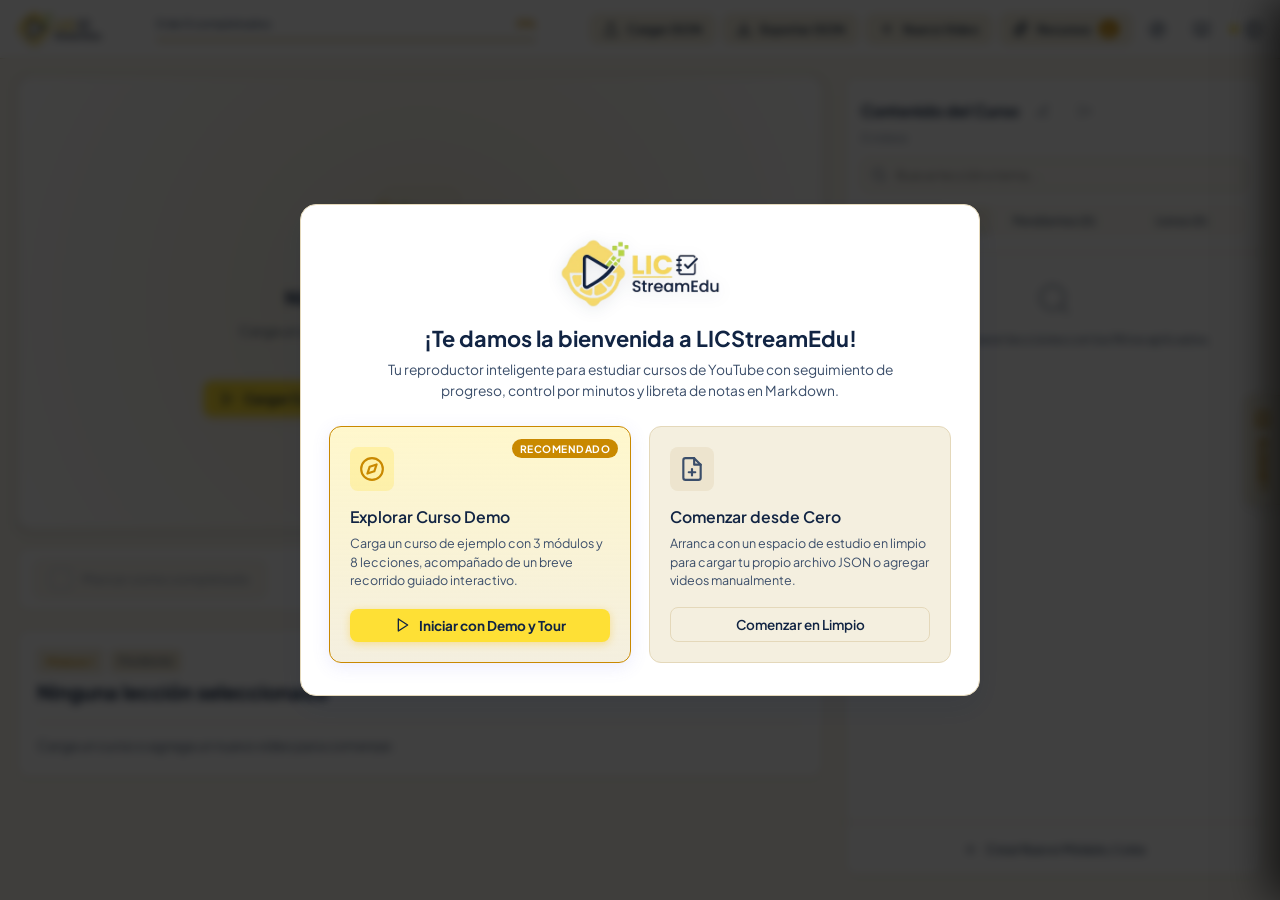
==== commit 12b1cd5e: "Actualización de tema principal" ====
--- a/index.html
+++ b/index.html
@@ -1,5 +1,5 @@
 <!DOCTYPE html>
-<html lang="es" data-theme="obsidian">
+<html lang="es" data-theme="lemon">
 <head>
   <meta charset="UTF-8">
   <meta name="viewport" content="width=device-width, initial-scale=1.0, maximum-scale=5.0">
@@ -29,7 +29,7 @@
       
       <!-- Logotipo e Identidad -->
       <div class="brand" title="LICStreamEdu">
-        <img src="assets/logo-dark.png" alt="LICStreamEdu Logo" class="brand-logo-img" id="brandLogoImg">
+        <img src="assets/logo-light.png" alt="LICStreamEdu Logo" class="brand-logo-img" id="brandLogoImg">
         <div class="brand-text sr-only">
           <span class="brand-title">LICStreamEdu</span>
         </div>
@@ -161,7 +161,7 @@
         <!-- El iframe se inyecta dinámicamente mediante JavaScript -->
         <div class="empty-player-state" id="emptyPlayerState">
           <div class="empty-icon" aria-hidden="true">
-            <img src="assets/logo-dark.png" alt="LICStreamEdu" class="empty-logo-img" id="emptyLogoImg">
+            <img src="assets/logo-light.png" alt="LICStreamEdu" class="empty-logo-img" id="emptyLogoImg">
           </div>
           <h3>Ningún video en reproducción</h3>
           <p>Carga un archivo JSON de curso o agrega un nuevo video para comenzar.</p>
@@ -1075,7 +1075,7 @@
   <div class="modal-backdrop" id="modalWelcomeOnboarding" aria-hidden="true" role="dialog" aria-labelledby="modalWelcomeTitle">
     <div class="modal-card modal-welcome">
       <div class="welcome-header">
-        <img src="assets/logo-dark.png" alt="LICStreamEdu" class="welcome-logo-img" id="welcomeLogoImg">
+        <img src="assets/logo-light.png" alt="LICStreamEdu" class="welcome-logo-img" id="welcomeLogoImg">
         <h2 class="welcome-title" id="modalWelcomeTitle">¡Te damos la bienvenida a LICStreamEdu!</h2>
         <p class="welcome-subtitle">
           Tu reproductor inteligente para estudiar cursos de YouTube con seguimiento de progreso, control por minutos y libreta de notas en Markdown.
--- a/styles.css
+++ b/styles.css
@@ -29,10 +29,12 @@
   --z-backdrop: 60;
   --z-modal: 70;
   --z-toast: 80;
-}
-
-/* TEMA 1: Obsidian Dark (Predeterminado) */
-[data-theme="obsidian"], :root {
+
+  --backdrop-filter: blur(12px);
+}
+
+/* TEMA 1: Obsidian Dark */
+[data-theme="obsidian"] {
   --bg-app: #090d16;
   --bg-surface: #101726;
   --bg-surface-elevated: #162035;
@@ -59,7 +61,6 @@
   --shadow-sm: 0 1px 3px rgba(0, 0, 0, 0.4);
   --shadow-md: 0 4px 14px rgba(0, 0, 0, 0.5);
   --shadow-lg: 0 12px 30px rgba(0, 0, 0, 0.65);
-  --backdrop-filter: blur(12px);
 }
 
 /* TEMA 2: Cyber Emerald */
@@ -212,8 +213,8 @@
   --shadow-lg: 0 12px 30px rgba(0, 0, 0, 0.75);
 }
 
-/* TEMA 7: Lemon Ice-Cream (Tema Claro Cremoso y Refrescante) */
-[data-theme="lemon"] {
+/* TEMA 7: Lemon Ice-Cream (Predeterminado - Tema Claro Cremoso y Refrescante) */
+[data-theme="lemon"], :root {
   --bg-app: #faf7ee;
   --bg-surface: #ffffff;
   --bg-surface-elevated: #f4efdf;
@@ -556,6 +557,27 @@
 .brand-logo-img,
 .empty-logo-img,
 .welcome-logo-img {
+  content: url('assets/logo-light.png');
+}
+
+[data-theme="obsidian"] .brand-logo-img,
+[data-theme="obsidian"] .empty-logo-img,
+[data-theme="obsidian"] .welcome-logo-img,
+[data-theme="emerald"] .brand-logo-img,
+[data-theme="emerald"] .empty-logo-img,
+[data-theme="emerald"] .welcome-logo-img,
+[data-theme="frost"] .brand-logo-img,
+[data-theme="frost"] .empty-logo-img,
+[data-theme="frost"] .welcome-logo-img,
+[data-theme="amber"] .brand-logo-img,
+[data-theme="amber"] .empty-logo-img,
+[data-theme="amber"] .welcome-logo-img,
+[data-theme="rose"] .brand-logo-img,
+[data-theme="rose"] .empty-logo-img,
+[data-theme="rose"] .welcome-logo-img,
+[data-theme="ironman"] .brand-logo-img,
+[data-theme="ironman"] .empty-logo-img,
+[data-theme="ironman"] .welcome-logo-img {
   content: url('assets/logo-dark.png');
 }
 
